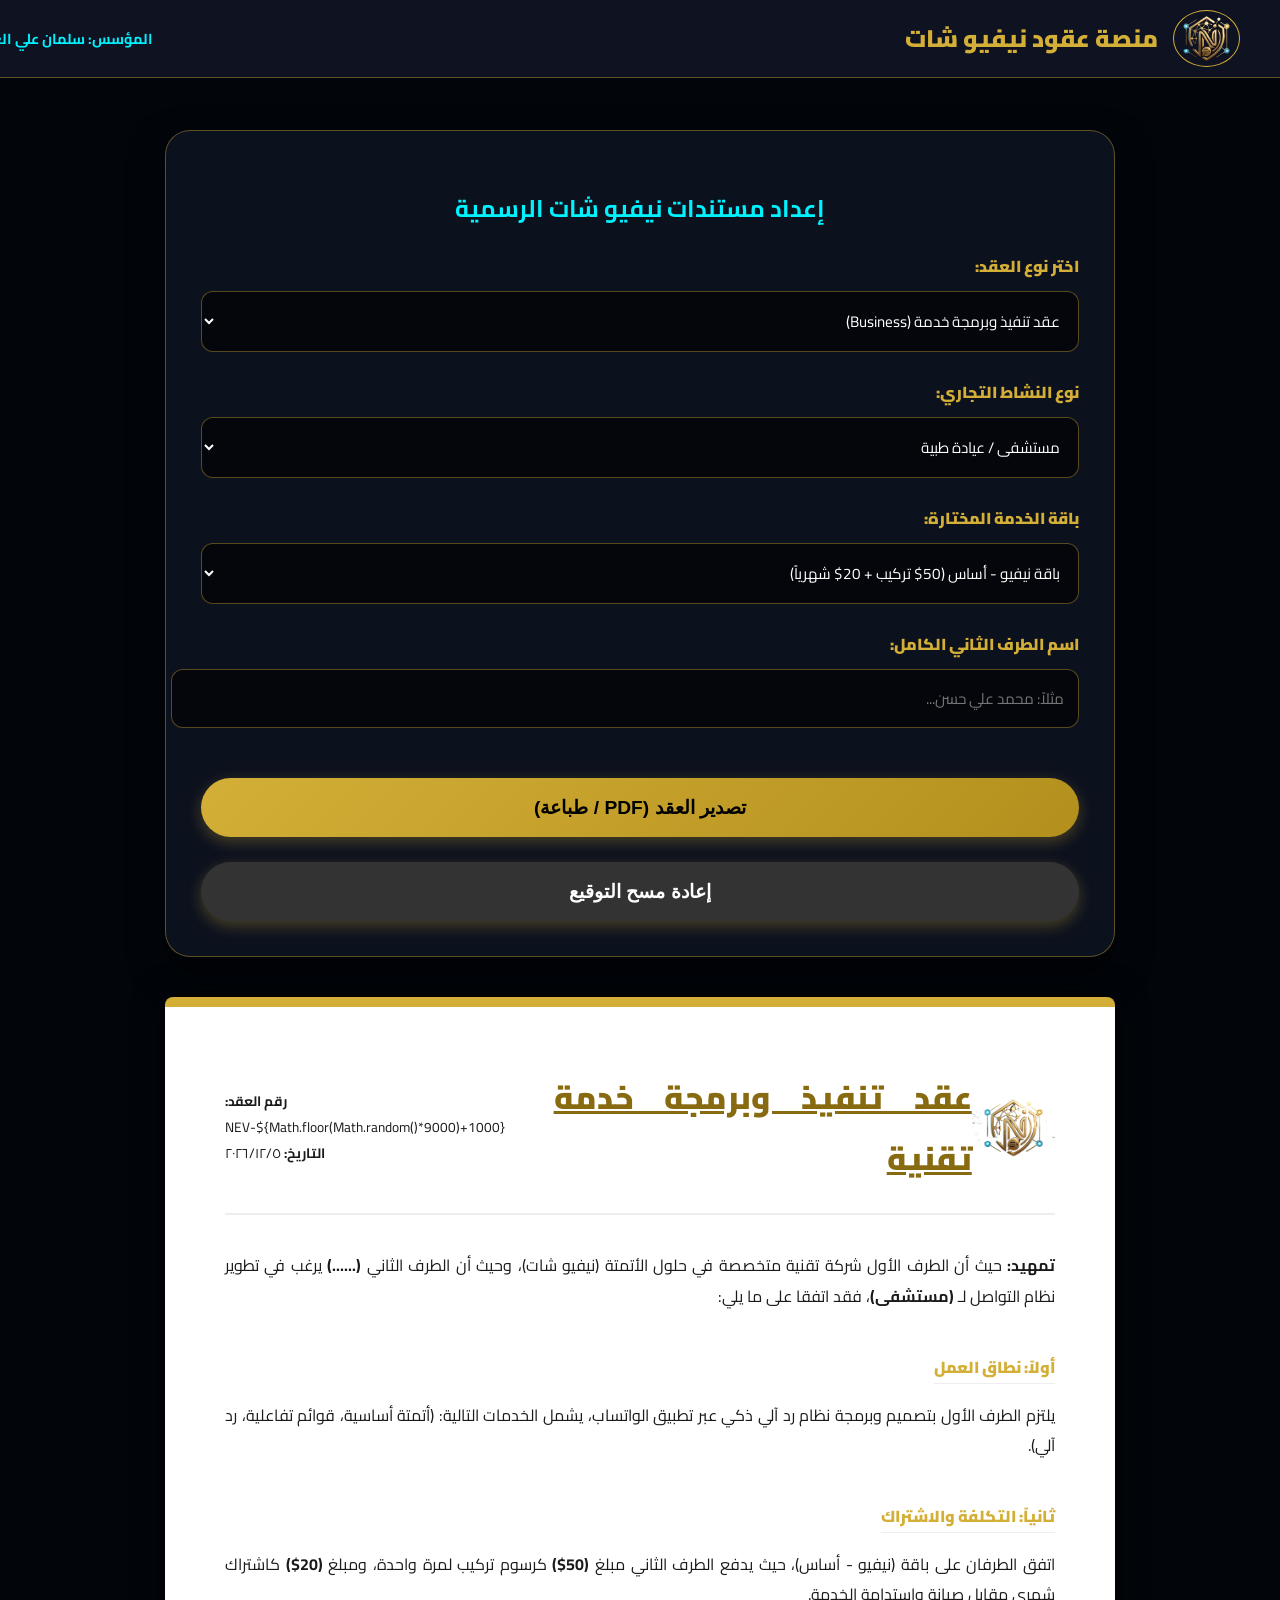
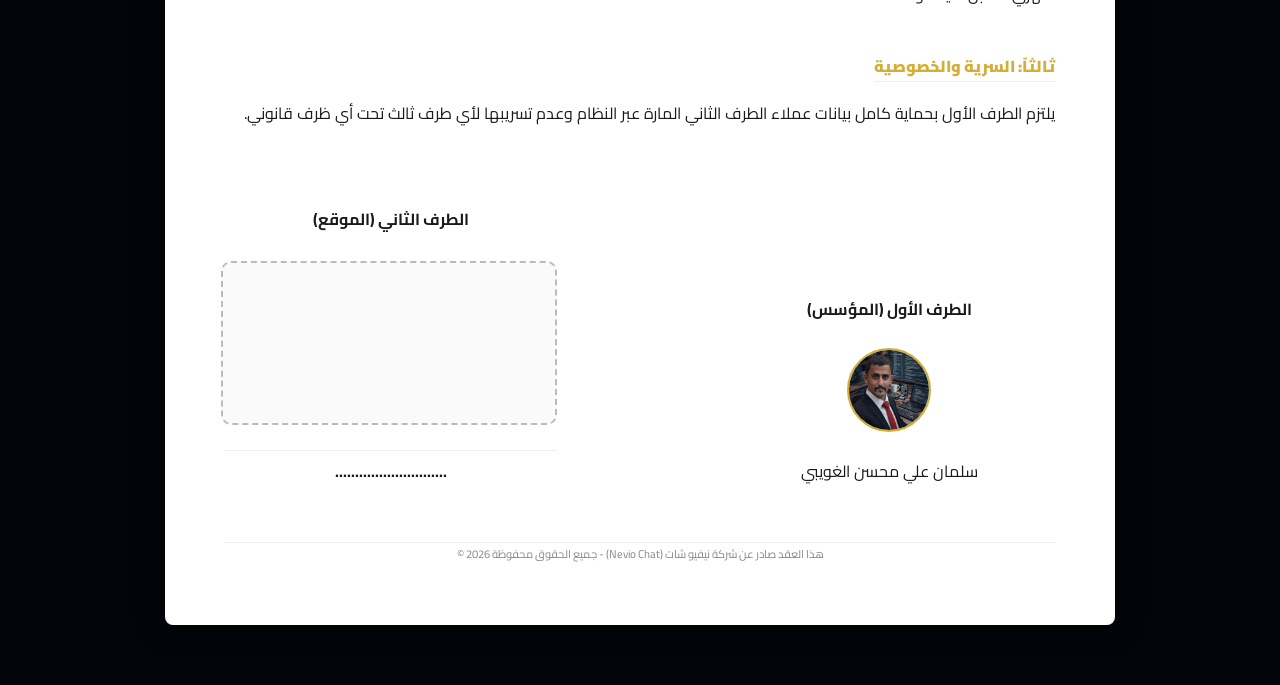
==== index.html @ c8105f67 "Update index.html" ====
<!DOCTYPE html>
<html lang="ar" dir="rtl">
<head>
    <meta charset="UTF-8">
    <meta name="viewport" content="width=device-width, initial-scale=1.0">
    <title>منصة عقود نيفيو شات الاحترافية | Nevio Chat Contracts</title>
    <link href="https://fonts.googleapis.com/css2?family=Cairo:wght@300;400;700;900&display=swap" rel="stylesheet">
    <style>
        :root { 
            --gold: #D4AF37; --gold-bright: #FFD700; --cyan: #00F2FF; 
            --bg-dark: #02050a; --glass: rgba(15, 20, 35, 0.85); --border: rgba(212, 175, 55, 0.4);
        }

        body { 
            background-color: var(--bg-dark);
            background-image: linear-gradient(rgba(2, 5, 10, 0.92), rgba(2, 5, 10, 0.92)), 
                              url('https://images.unsplash.com/photo-1451187580459-43490279c0fa?q=80&w=2072&auto=format&fit=crop');
            background-attachment: fixed; background-size: cover; color: #fff; font-family: 'Cairo', sans-serif; margin: 0; 
        }

        nav { background: rgba(15, 20, 35, 0.95); padding: 10px 40px; position: fixed; width: 100%; top: 0; z-index: 2000; backdrop-filter: blur(25px); border-bottom: 1px solid var(--border); display: flex; justify-content: space-between; align-items: center; }
        .logo-container { display: flex; align-items: center; gap: 15px; }
        .nav-logo-text { color: var(--gold); font-weight: 900; font-size: 1.5rem; margin: 0; }
        .nav-logo-img { height: 55px; border-radius: 50%; border: 1px solid var(--gold); }

        .contract-wrapper { padding: 130px 20px 60px; max-width: 950px; margin: auto; }
        .control-panel { background: var(--glass); padding: 35px; border-radius: 25px; border: 1px solid var(--border); margin-bottom: 40px; box-shadow: 0 15px 35px rgba(0,0,0,0.5); }
        
        .input-group { margin-bottom: 25px; }
        label { display: block; margin-bottom: 10px; color: var(--gold); font-weight: 900; font-size: 1rem; }
        input, select { 
            width: 100%; padding: 14px; border-radius: 12px; border: 1px solid var(--border); 
            background: rgba(0,0,0,0.6); color: #fff; font-family: 'Cairo'; font-size: 0.95rem;
        }

        #printableContract { 
            background: #fff; color: #1a1a1a; padding: 60px; border-radius: 8px; 
            box-shadow: 0 0 30px rgba(0,0,0,0.7); position: relative; line-height: 1.9;
            text-align: justify; border-top: 10px solid var(--gold);
        }
        .paper-header { border-bottom: 2px solid #eee; padding-bottom: 25px; margin-bottom: 35px; display: flex; justify-content: space-between; align-items: center; }
        .contract-title { color: #886a11; font-weight: 900; font-size: 2rem; margin: 0; text-decoration: underline; }
        
        .signature-pad { border: 2px dashed #bbb; background: #fafafa; width: 100%; height: 160px; cursor: crosshair; margin-top: 10px; border-radius: 10px; }
        
        .btn-action { 
            background: linear-gradient(135deg, var(--gold), #b38f1d); 
            color: #000; padding: 18px 30px; border-radius: 50px; border: none; 
            font-weight: 900; cursor: pointer; width: 100%; margin-top: 25px; font-size: 1.2rem;
            box-shadow: 0 5px 15px rgba(212, 175, 55, 0.3);
        }
        .btn-action:hover { transform: translateY(-3px); box-shadow: 0 8px 20px rgba(212, 175, 55, 0.5); }

        .contract-section-title { color: #d4af37; font-weight: 900; margin-top: 25px; border-bottom: 1px solid #eee; display: inline-block; }

        @media print {
            body { background: none; }
            .no-print, nav { display: none !important; }
            .contract-wrapper { padding: 0; }
            #printableContract { box-shadow: none; border: none; padding: 20px; }
        }
    </style>
</head>
<body>

    <nav>
        <div class="logo-container">
            <img src="logo.png" alt="Nevio" class="nav-logo-img">
            <span class="nav-logo-text">منصة عقود نيفيو شات</span>
        </div>
        <div style="color: var(--cyan); font-weight: bold; font-size: 0.9rem;">المؤسس: سلمان علي الغويبي</div>
    </nav>

    <div class="contract-wrapper">
        <div class="control-panel no-print">
            <h2 style="color: var(--cyan); text-align: center;">إعداد مستندات نيفيو شات الرسمية</h2>
            
            <div class="input-group">
                <label>اختر نوع العقد:</label>
                <select id="contractType" onchange="updateContract()">
                    <option value="service">عقد تنفيذ وبرمجة خدمة (Business)</option>
                    <option value="partner">عقد شراكة تشغيلية واستثمارية (Partnership)</option>
                    <option value="job">عقد انضمام للفريق التقني (Job)</option>
                </select>
            </div>

            <!-- حقول ديناميكية تظهر حسب نوع العقد -->
            <div id="dynamicFields"></div>

            <div class="input-group">
                <label>اسم الطرف الثاني الكامل:</label>
                <input type="text" id="partyTwoName" placeholder="مثلاً: محمد علي حسن..." oninput="updateContract()">
            </div>
            
            <button class="btn-action" onclick="window.print()">تصدير العقد (PDF / طباعة)</button>
            <button class="btn-action" style="background: #333; color: #fff;" onclick="clearSignature()">إعادة مسح التوقيع</button>
        </div>

        <div id="printableContract">
            <div class="paper-header">
                <img src="logo.png" style="height: 70px;">
                <h1 class="contract-title" id="displayTitle">عنوان العقد</h1>
                <div style="text-align: left; font-size: 0.85rem;">
                    <b>رقم العقد:</b> NEV-${Math.floor(Math.random()*9000)+1000}<br>
                    <b>التاريخ:</b> <span id="currentDate"></span>
                </div>
            </div>

            <div id="contractBody">
                <!-- المحتوى الاحترافي يتم توليده هنا -->
            </div>

            <div style="margin-top: 60px; display: flex; justify-content: space-between; align-items: flex-end;">
                <div style="text-align: center; width: 40%;">
                    <p><b>الطرف الأول (المؤسس)</b></p>
                    <div style="height: 100px; display: flex; align-items: center; justify-content: center;">
                         <img src="7nr48j.jpg" style="height: 80px; border-radius: 50%; border: 2px solid #d4af37;">
                    </div>
                    <p>سلمان علي محسن الغويبي</p>
                </div>
                
                <div style="text-align: center; width: 40%;">
                    <p><b>الطرف الثاني (الموقع)</b></p>
                    <canvas id="sig-canvas" class="signature-pad"></canvas>
                    <p id="displaySignName" style="font-weight: bold; border-top: 1px solid #eee; padding-top: 5px;">............................</p>
                </div>
            </div>
            
            <div style="margin-top: 40px; font-size: 0.7rem; text-align: center; color: #888; border-top: 1px solid #eee;">
                هذا العقد صادر عن شركة نيفيو شات (Nevio Chat) - جميع الحقوق محفوظة 2026 ©
            </div>
        </div>
    </div>

    <script>
        document.getElementById('currentDate').innerText = new Date().toLocaleDateString('ar-YE');

        function updateFields() {
            const type = document.getElementById('contractType').value;
            const container = document.getElementById('dynamicFields');
            container.innerHTML = '';

            if (type === 'service') {
                container.innerHTML = `
                    <div class="input-group">
                        <label>نوع النشاط التجاري:</label>
                        <select id="businessType" onchange="updateContract()">
                            <option value="مستشفى">مستشفى / عيادة طبية</option>
                            <option value="معهد">معهد تعليمي / مدرسة</option>
                            <option value="مطعم">مطعم / كافيه</option>
                            <option value="وكالة">وكالة سفريات / سياحة</option>
                            <option value="متجر">متجر إلكتروني / محل تجاري</option>
                            <option value="بنك">مؤسسة مصرفية / صرافة</option>
                        </select>
                    </div>
                    <div class="input-group">
                        <label>باقة الخدمة المختارة:</label>
                        <select id="packageType" onchange="updateContract()">
                            <option value="basic">باقة نيفيو - أساس (50$ تركيب + 20$ شهرياً)</option>
                            <option value="plus">باقة نيفيو - بلس (100$ تركيب + 45$ شهرياً)</option>
                            <option value="pro">باقة نيفيو - برو (حسب الاتفاق)</option>
                        </select>
                    </div>
                `;
            }
        }

        const scenarios = {
            service: (name, biz, pkg) => {
                const pkgInfo = {
                    basic: { setup: "50$", monthly: "20$", features: "أتمتة أساسية، قوائم تفاعلية، رد آلي" },
                    plus: { setup: "100$", monthly: "45$", features: "أتمتة متقدمة، ربط API، دعم فني VIP، إحصائيات" },
                    pro: { setup: "حسب التخصيص", monthly: "حسب التخصيص", features: "نظام شامل مخصص بالكامل" }
                };
                const p = pkgInfo[pkg || 'basic'];
                return `
                    <p><b>تمهيد:</b> حيث أن الطرف الأول شركة تقنية متخصصة في حلول الأتمتة (نيفيو شات)، وحيث أن الطرف الثاني <b>(${name || '......'})</b> يرغب في تطوير نظام التواصل لـ <b>(${biz || 'نشاطه'})</b>، فقد اتفقا على ما يلي:</p>
                    <b class="contract-section-title">أولاً: نطاق العمل</b>
                    <p>يلتزم الطرف الأول بتصميم وبرمجة نظام رد آلي ذكي عبر تطبيق الواتساب، يشمل الخدمات التالية: (${p.features}).</p>
                    <b class="contract-section-title">ثانياً: التكلفة والاشتراك</b>
                    <p>اتفق الطرفان على باقة (نيفيو - ${pkg === 'plus' ? 'بلس' : (pkg === 'basic' ? 'أساس' : 'برو')})، حيث يدفع الطرف الثاني مبلغ <b>(${p.setup})</b> كرسوم تركيب لمرة واحدة، ومبلغ <b>(${p.monthly})</b> كاشتراك شهري مقابل صيانة واستدامة الخدمة.</p>
                    <b class="contract-section-title">ثالثاً: السرية والخصوصية</b>
                    <p>يلتزم الطرف الأول بحماية كامل بيانات عملاء الطرف الثاني المارة عبر النظام وعدم تسريبها لأي طرف ثالث تحت أي ظرف قانوني.</p>
                `;
            },
            partner: (name) => `
                <p><b>تمهيد:</b> انطلاقاً من رغبة الطرفين في توسيع نطاق أعمال "نيفيو شات" في السوق، فقد تم الاتفاق بين سلمان الغويبي (طرف أول) والأستاذ/ة <b>(${name || '......'})</b> (طرف ثاني شريك).</p>
                <b class="contract-section-title">أولاً: الغرض من الشراكة</b>
                <p>تمثيل نيفيو شات في تسويق وتنفيذ الأنظمة التقنية للعملاء مقابل نسب ربحية متفق عليها.</p>
                <b class="contract-section-title">ثانياً: الحوافز المالية</b>
                <p>يستحق الطرف الثاني عمولة تنفيذ فورية قدرها 15% من قيمة عقد أي عميل جديد، بالإضافة إلى 5% عمولة استدامة من رسوم الاشتراكات الشهرية طوال فترة بقاء العميل.</p>
                <b class="contract-section-title">ثالثاً: حماية العلامة التجارية والشرط الجزائي</b>
                <p>يلتزم الطرف الثاني بعدم استخدام الأكواد أو السيناريوهات الخاصة بـ نيفيو شات لصالح أي منافس. وفي حال ثبوت تسريب أي سر مهني، يلتزم الطرف الثاني بدفع مبلغ قدره <b>(10,000 دولار أمريكي)</b> كتعويض نافذ وفوري للطرف الأول.</p>
            `,
            job: (name) => `
                <p>إنه في تاريخه، تم إبرام هذا العقد بين إدارة نيفيو شات والأستاذ/ة <b>(${name || '......'})</b> للعمل كعضو في الفريق التقني.</p>
                <b class="contract-section-title">أولاً: المهام الوظيفية</b>
                <p>يتولى الطرف الثاني مهام بناء وتطوير سيناريوهات الأتمتة، الدعم الفني للعملاء، ومتابعة كفاءة عمل البوتات التقنية.</p>
                <b class="contract-section-title">ثانياً: حقوق الملكية</b>
                <p>تعتبر كافة السيناريوهات، الأكواد، وقواعد البيانات التي يتم العمل عليها أثناء فترة التعاقد ملكية حصرية وأصيلة لشركة نيفيو شات (Nevio Chat).</p>
                <b class="contract-section-title">ثالثاً: الالتزام بالسلوك المهني</b>
                <p>يلتزم الطرف الثاني بتقديم أعلى معايير الجودة التقنية والالتزام بالمواعيد المحددة لتسليم المشاريع للعملاء.</p>
            `
        };

        function updateContract() {
            const type = document.getElementById('contractType').value;
            const name = document.getElementById('partyTwoName').value;
            const biz = document.getElementById('businessType')?.value;
            const pkg = document.getElementById('packageType')?.value;

            const titles = { service: "عقد تنفيذ وبرمجة خدمة تقنية", partner: "عقد شراكة تشغيلية واستثمارية", job: "عقد انضمام للفريق التقني" };
            
            document.getElementById('displayTitle').innerText = titles[type];
            document.getElementById('displaySignName').innerText = name || "............................";
            document.getElementById('contractBody').innerHTML = scenarios[type](name, biz, pkg);
        }

        // إعداد التوقيع
        const canvas = document.getElementById("sig-canvas");
        const ctx = canvas.getContext("2d");
        let drawing = false;
        canvas.addEventListener("mousedown", () => drawing = true);
        canvas.addEventListener("mouseup", () => { drawing = false; ctx.beginPath(); });
        canvas.addEventListener("mousemove", (e) => {
            if (!drawing) return;
            ctx.lineWidth = 2.5; ctx.lineCap = "round"; ctx.strokeStyle = "#1a1a1a";
            const rect = canvas.getBoundingClientRect();
            ctx.lineTo(e.clientX - rect.left, e.clientY - rect.top);
            ctx.stroke();
        });
        function clearSignature() { ctx.clearRect(0, 0, canvas.width, canvas.height); }

        // تشغيل أولي
        updateFields();
        updateContract();
        
        // ربط التغيير في القائمة المنسدلة بتحديث الحقول
        document.getElementById('contractType').addEventListener('change', updateFields);
    </script>
</body>
</html>
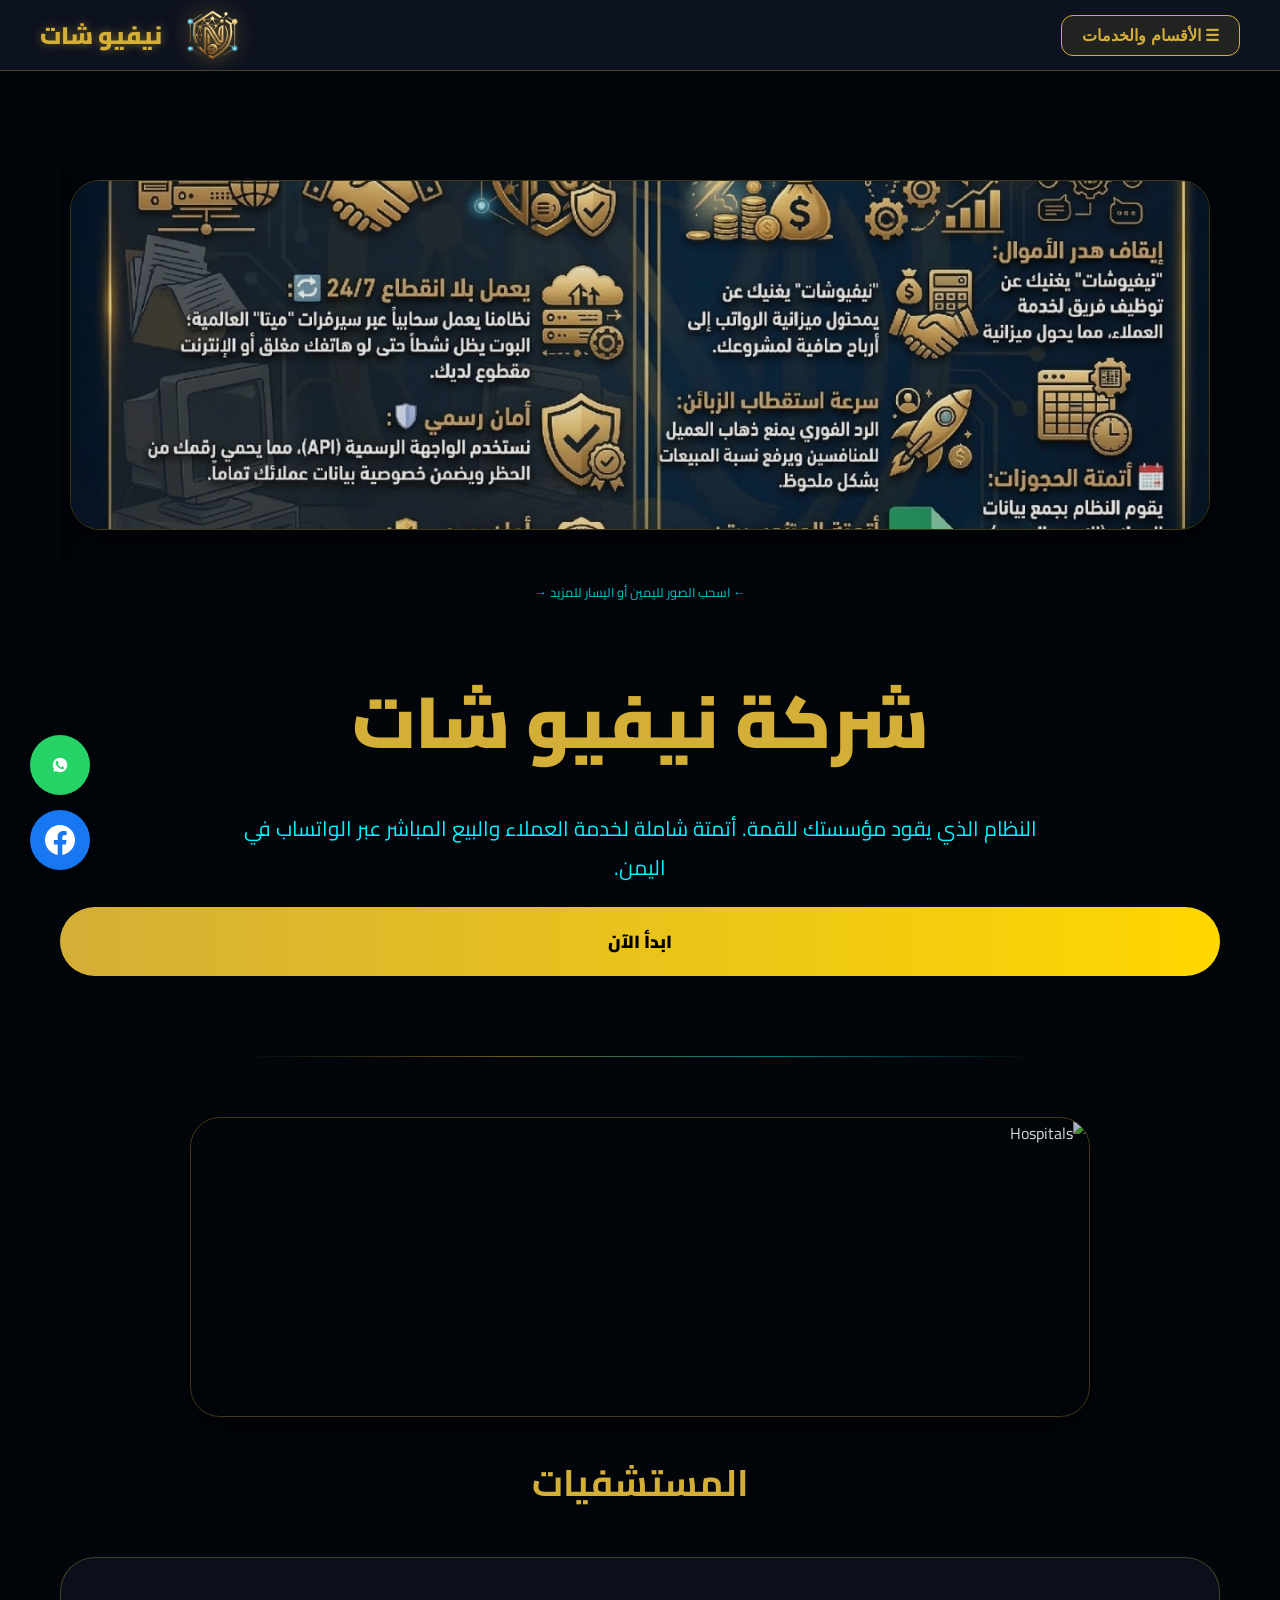
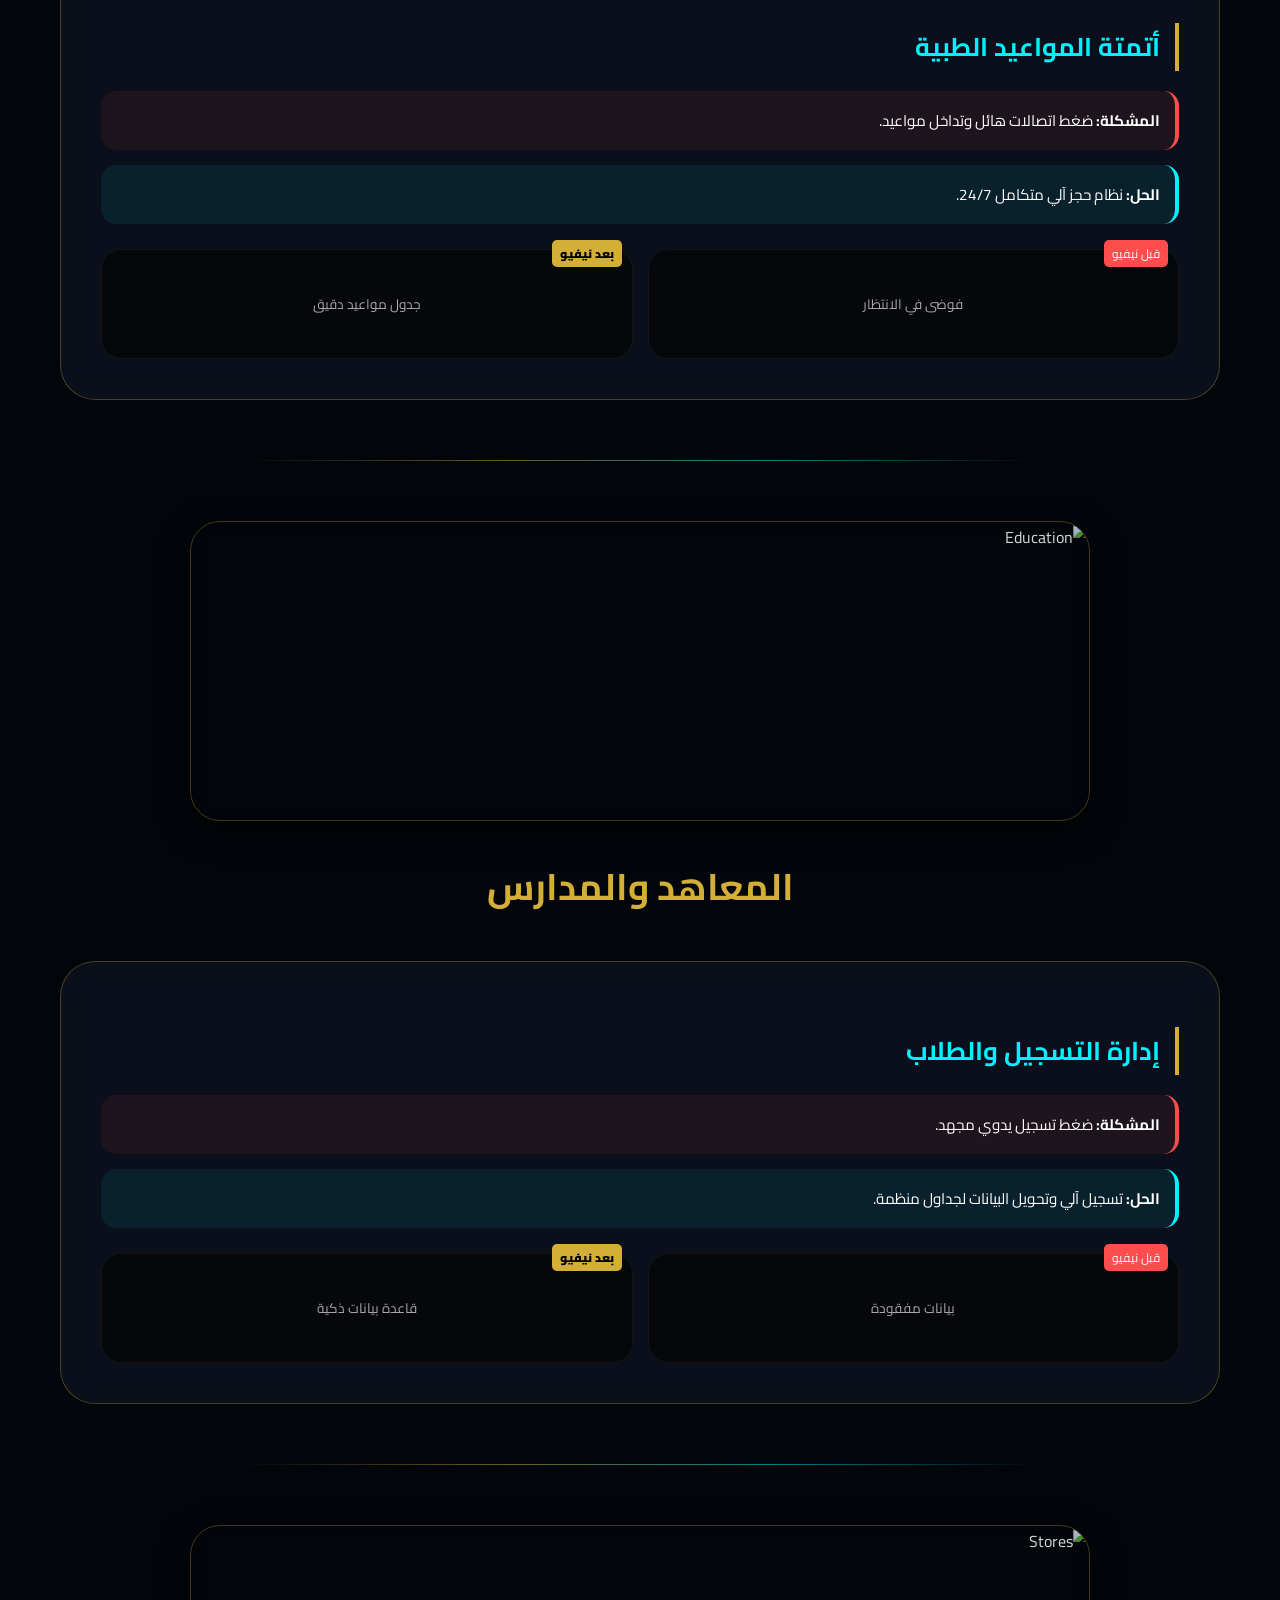
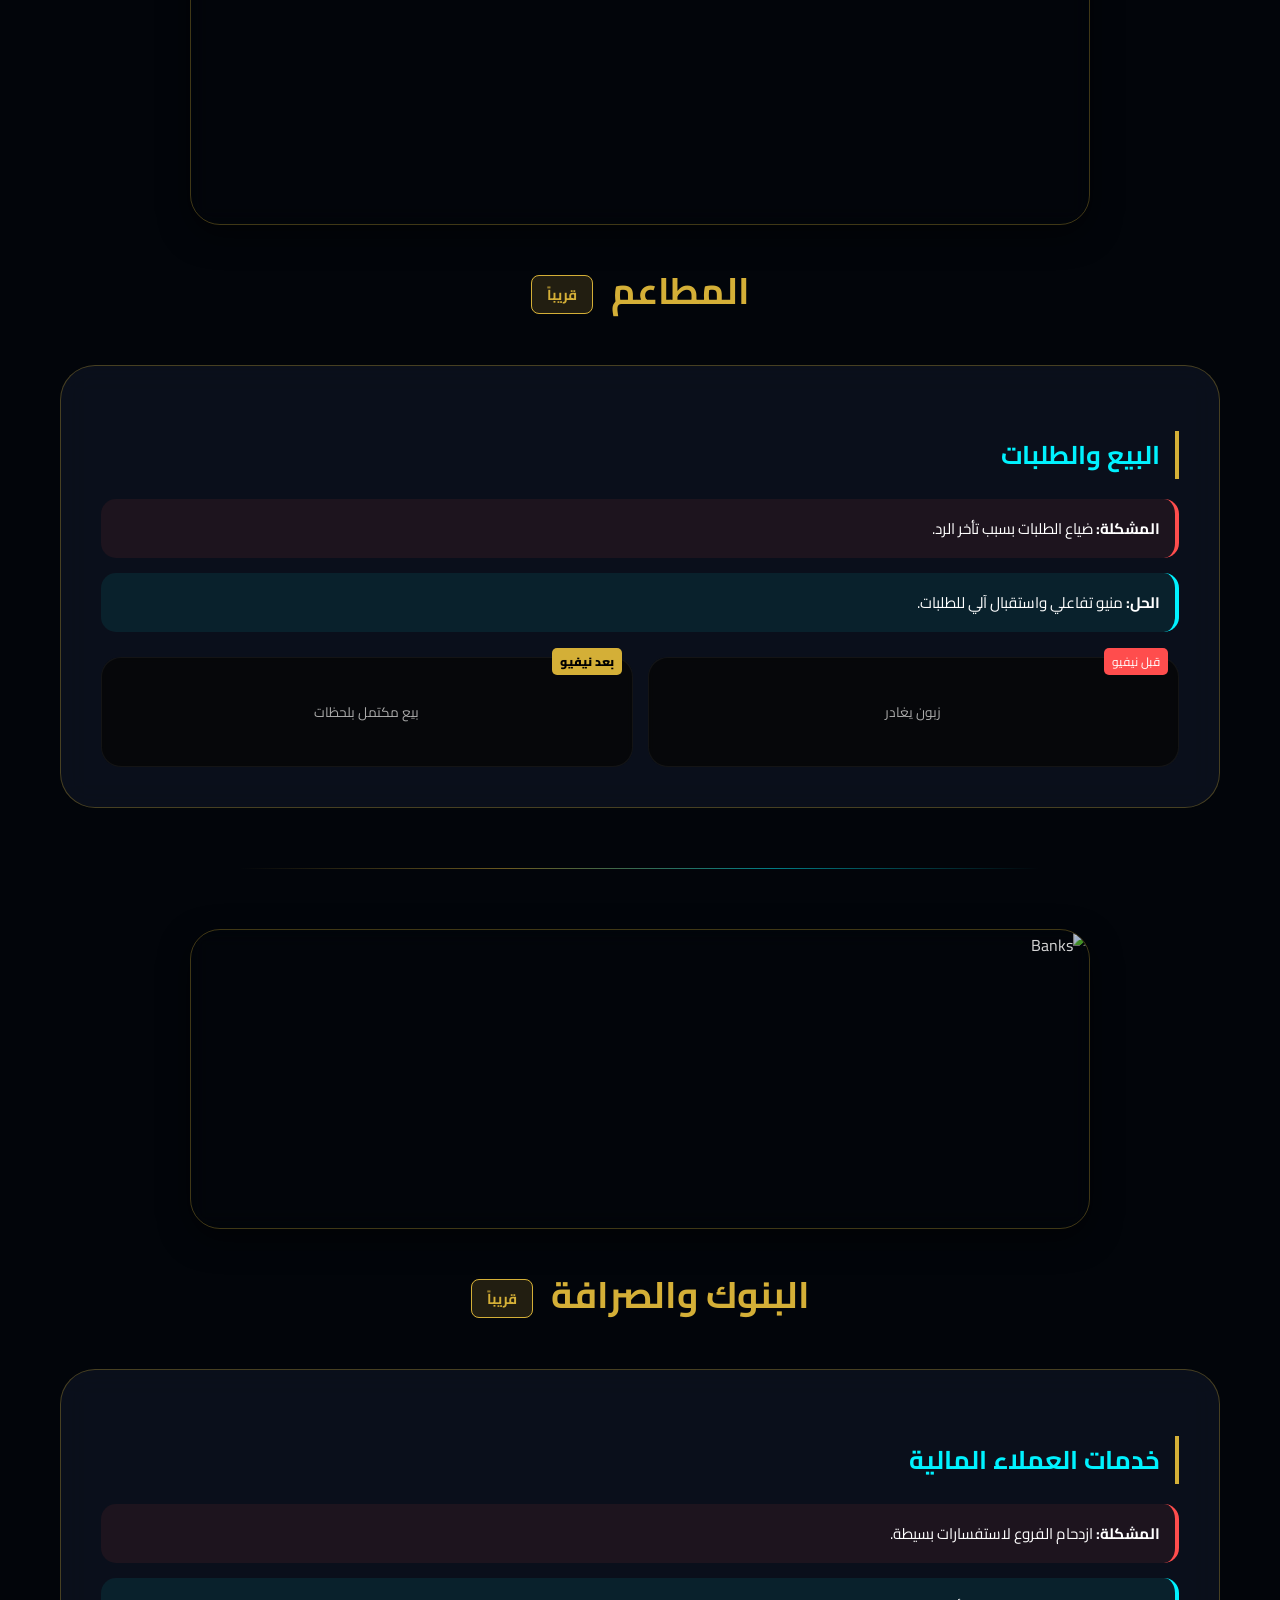
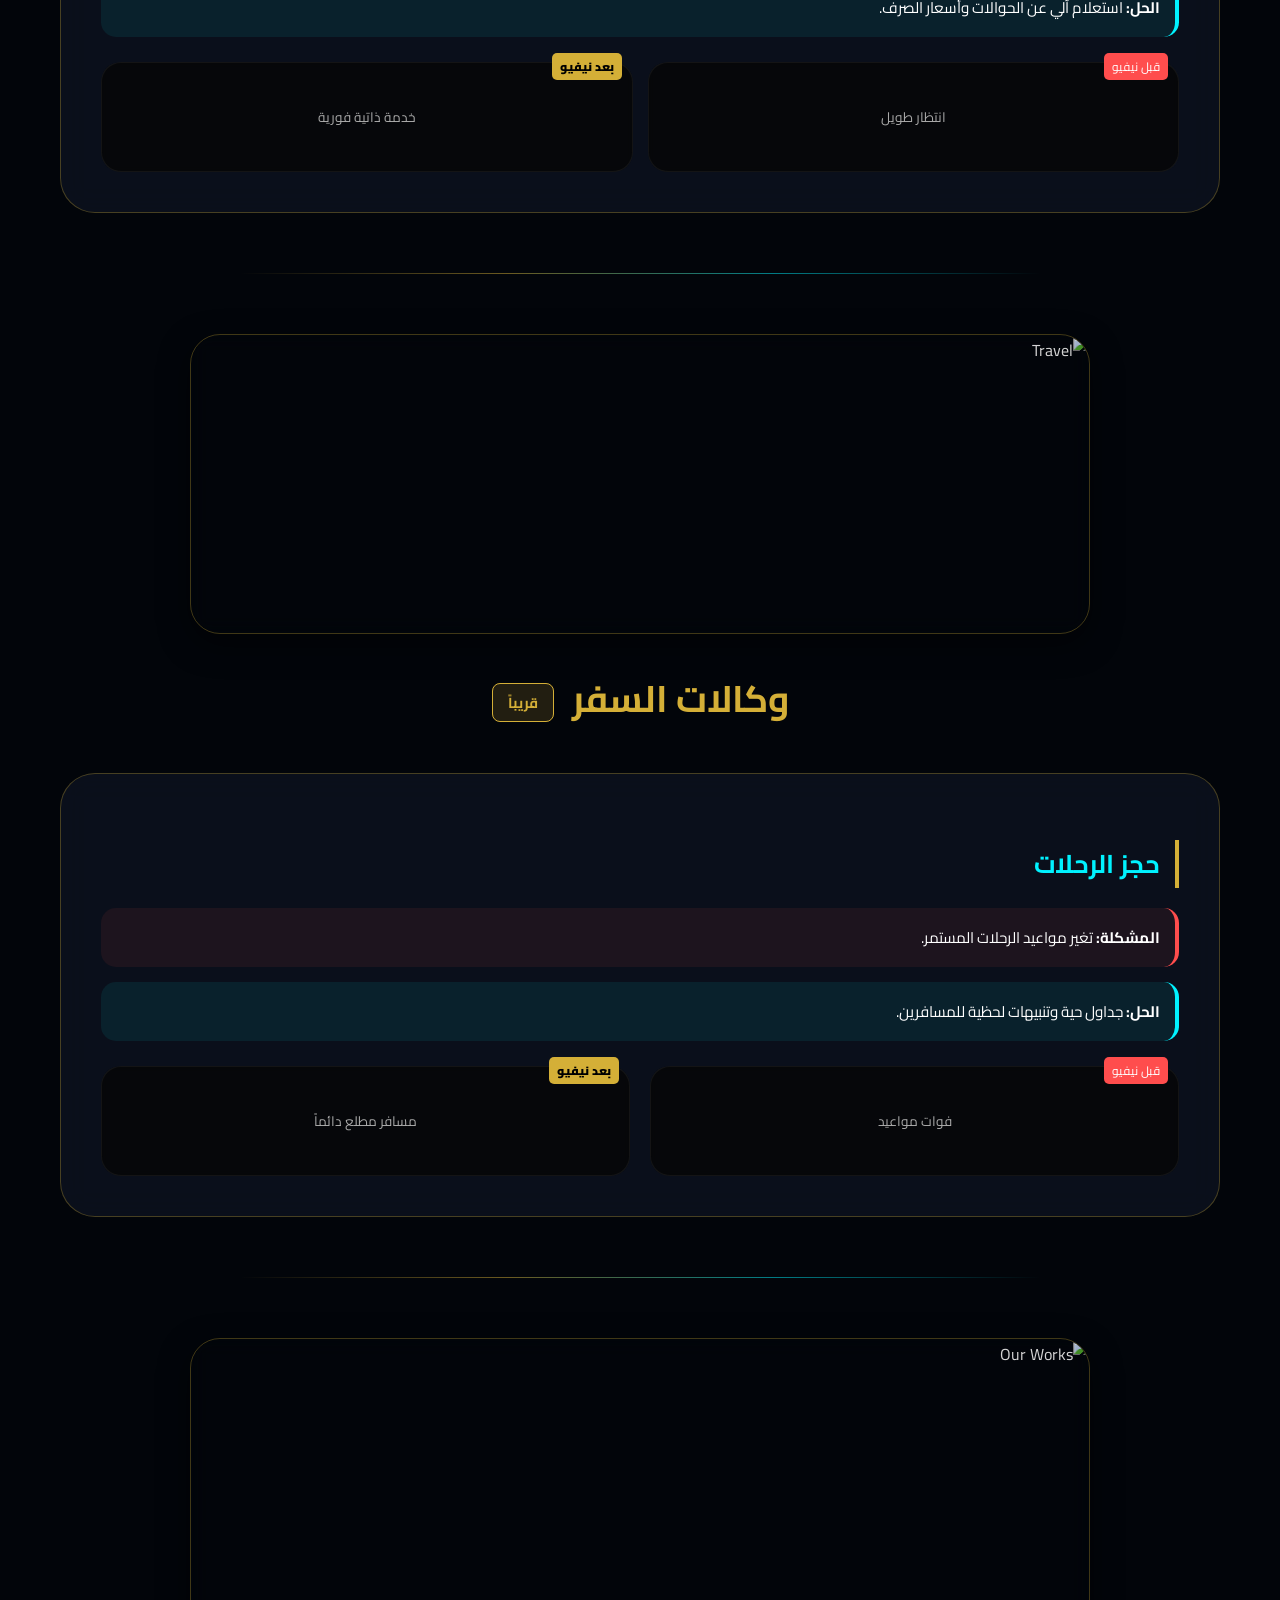
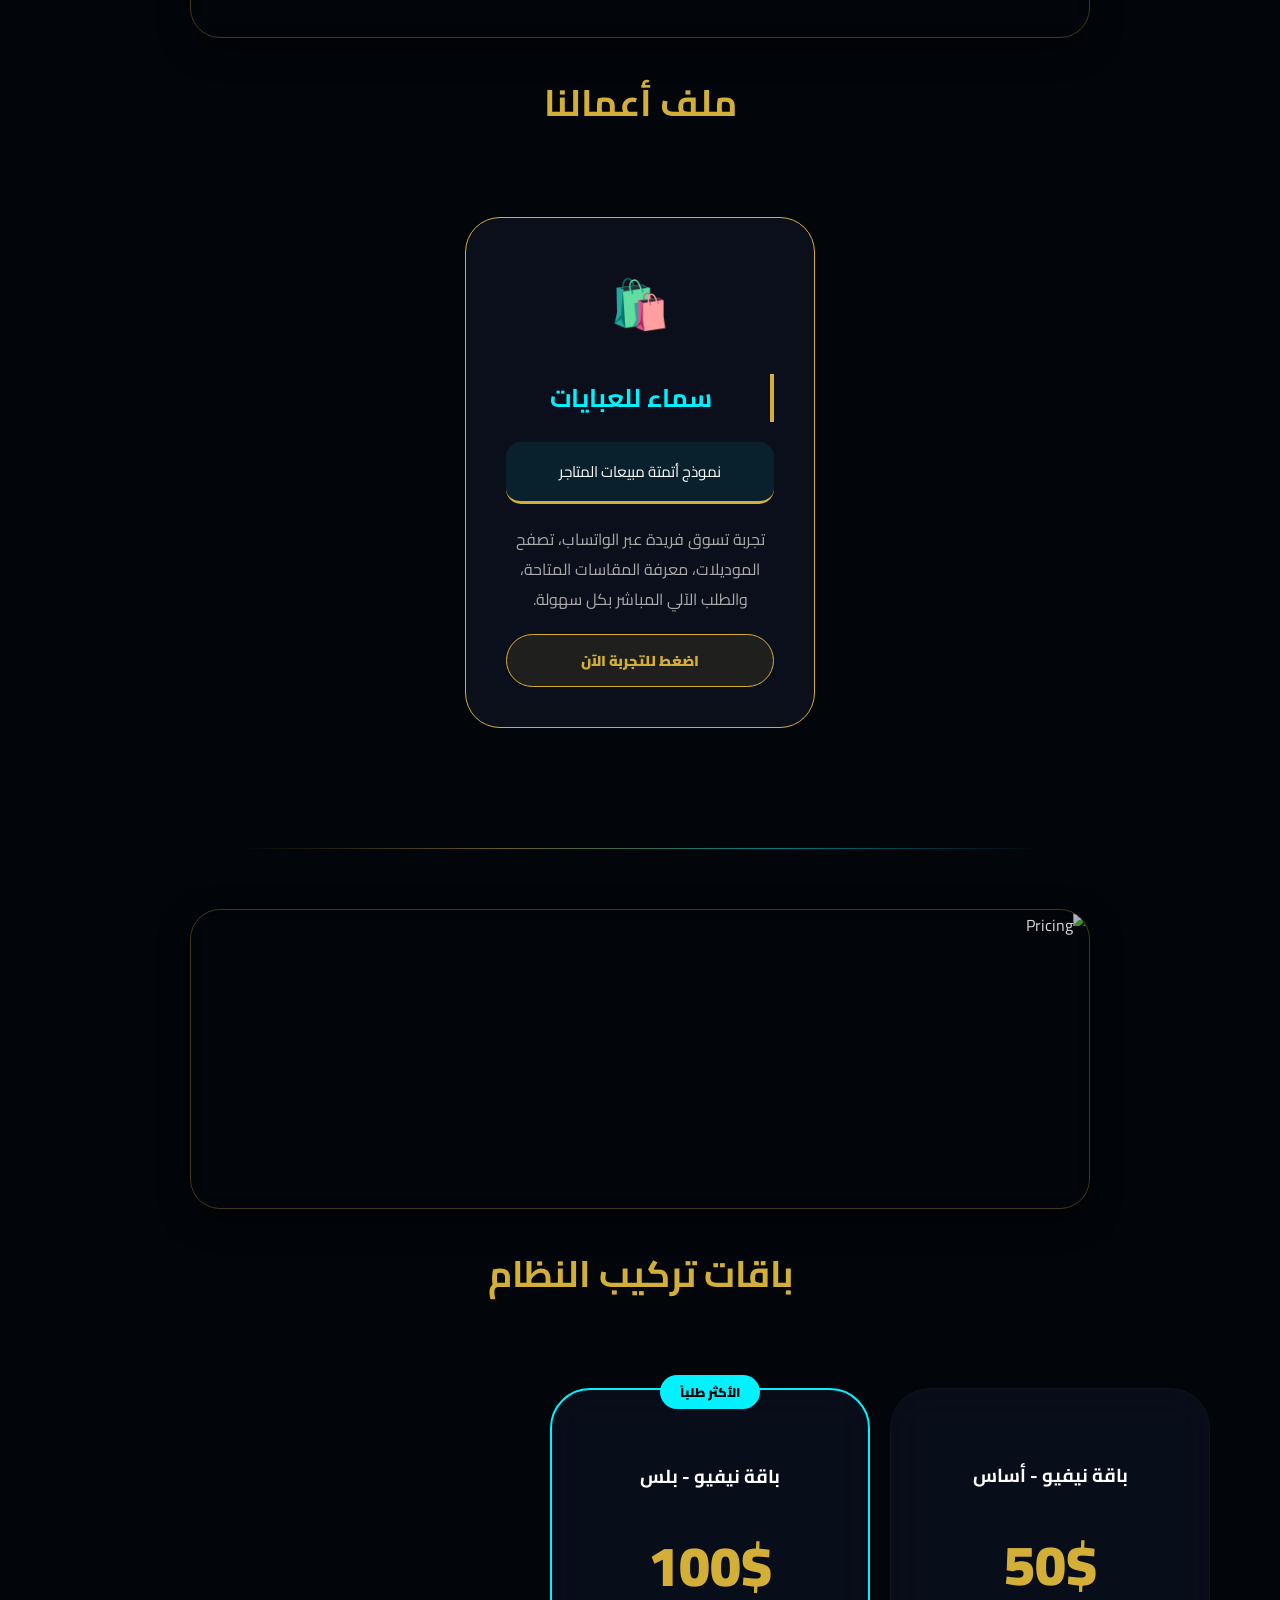
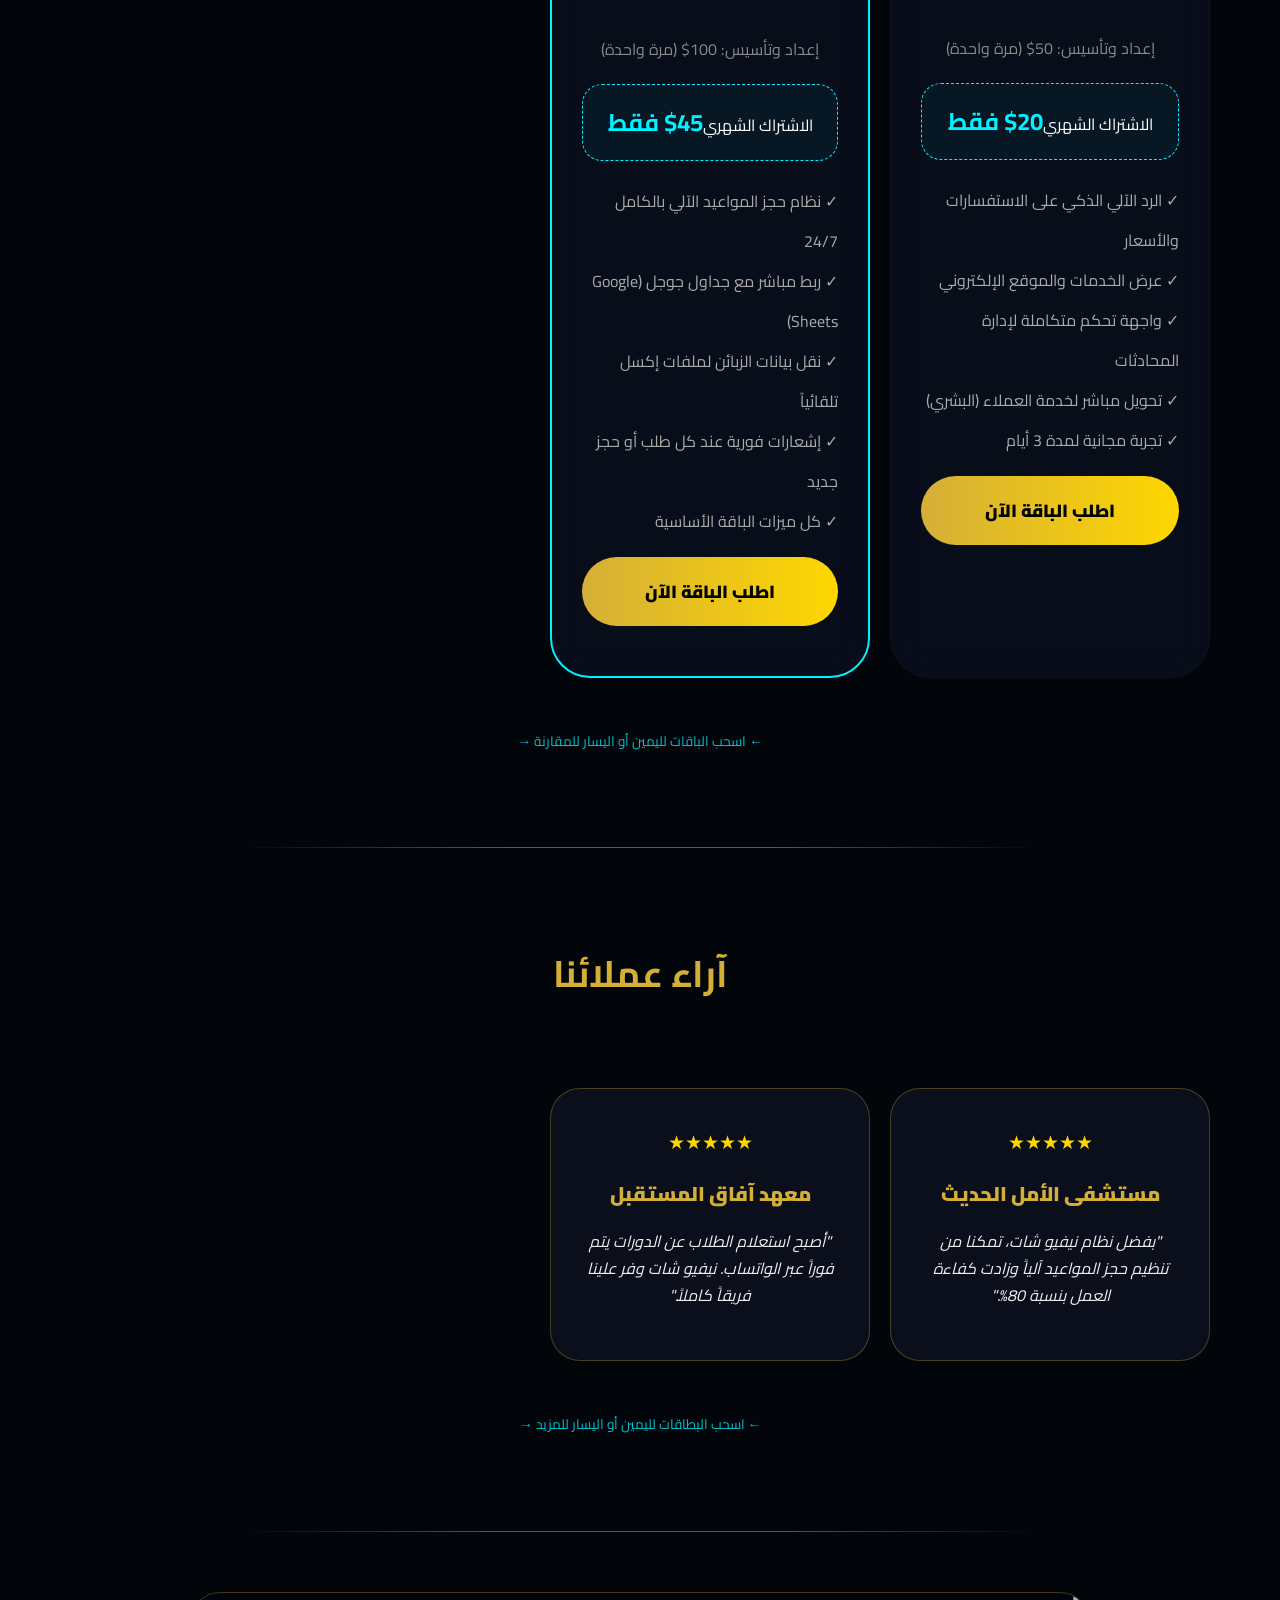
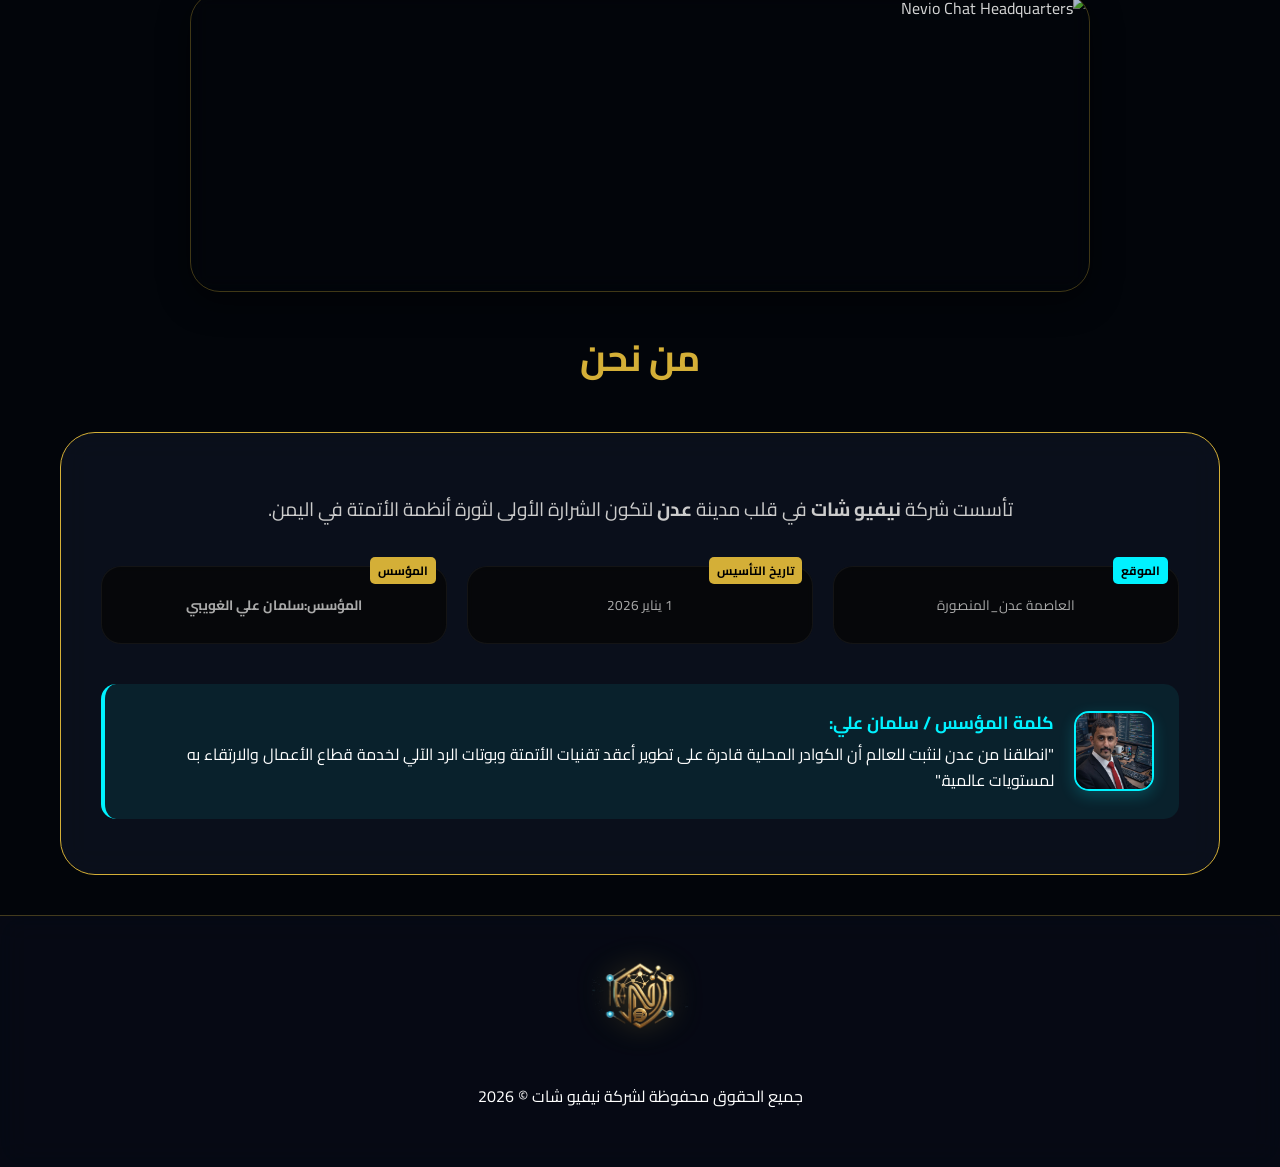
==== commit 924902ce: "Update index.html" ====
--- a/index.html
+++ b/index.html
@@ -3,240 +3,479 @@
 <head>
     <meta charset="UTF-8">
     <meta name="viewport" content="width=device-width, initial-scale=1.0">
-    <title>منصة عقود نيفيو شات الاحترافية | Nevio Chat Contracts</title>
+    <title>شركة نيفيو شات | Nevio Chat - رائد الأتمتة روبوتات الرد الآلي الذكية على واتساب بازرار وقوائم تفاعلية</title>
+    
+    <link rel="icon" type="image/png" href="favicon.png">
+    
     <link href="https://fonts.googleapis.com/css2?family=Cairo:wght@300;400;700;900&display=swap" rel="stylesheet">
     <style>
         :root { 
             --gold: #D4AF37; --gold-bright: #FFD700; --cyan: #00F2FF; 
-            --bg-dark: #02050a; --glass: rgba(15, 20, 35, 0.85); --border: rgba(212, 175, 55, 0.4);
-        }
-
+            --bg-dark: #02050a; --glass: rgba(15, 20, 35, 0.7); --border: rgba(212, 175, 55, 0.3);
+        }
+
+        * { box-sizing: border-box; transition: all 0.4s cubic-bezier(0.4, 0, 0.2, 1); }
+        
         body { 
             background-color: var(--bg-dark);
-            background-image: linear-gradient(rgba(2, 5, 10, 0.92), rgba(2, 5, 10, 0.92)), 
+            background-image: linear-gradient(rgba(2, 5, 10, 0.85), rgba(2, 5, 10, 0.85)), 
                               url('https://images.unsplash.com/photo-1451187580459-43490279c0fa?q=80&w=2072&auto=format&fit=crop');
-            background-attachment: fixed; background-size: cover; color: #fff; font-family: 'Cairo', sans-serif; margin: 0; 
-        }
-
-        nav { background: rgba(15, 20, 35, 0.95); padding: 10px 40px; position: fixed; width: 100%; top: 0; z-index: 2000; backdrop-filter: blur(25px); border-bottom: 1px solid var(--border); display: flex; justify-content: space-between; align-items: center; }
-        .logo-container { display: flex; align-items: center; gap: 15px; }
-        .nav-logo-text { color: var(--gold); font-weight: 900; font-size: 1.5rem; margin: 0; }
-        .nav-logo-img { height: 55px; border-radius: 50%; border: 1px solid var(--gold); }
-
-        .contract-wrapper { padding: 130px 20px 60px; max-width: 950px; margin: auto; }
-        .control-panel { background: var(--glass); padding: 35px; border-radius: 25px; border: 1px solid var(--border); margin-bottom: 40px; box-shadow: 0 15px 35px rgba(0,0,0,0.5); }
-        
-        .input-group { margin-bottom: 25px; }
-        label { display: block; margin-bottom: 10px; color: var(--gold); font-weight: 900; font-size: 1rem; }
-        input, select { 
-            width: 100%; padding: 14px; border-radius: 12px; border: 1px solid var(--border); 
-            background: rgba(0,0,0,0.6); color: #fff; font-family: 'Cairo'; font-size: 0.95rem;
-        }
-
-        #printableContract { 
-            background: #fff; color: #1a1a1a; padding: 60px; border-radius: 8px; 
-            box-shadow: 0 0 30px rgba(0,0,0,0.7); position: relative; line-height: 1.9;
-            text-align: justify; border-top: 10px solid var(--gold);
-        }
-        .paper-header { border-bottom: 2px solid #eee; padding-bottom: 25px; margin-bottom: 35px; display: flex; justify-content: space-between; align-items: center; }
-        .contract-title { color: #886a11; font-weight: 900; font-size: 2rem; margin: 0; text-decoration: underline; }
-        
-        .signature-pad { border: 2px dashed #bbb; background: #fafafa; width: 100%; height: 160px; cursor: crosshair; margin-top: 10px; border-radius: 10px; }
-        
-        .btn-action { 
-            background: linear-gradient(135deg, var(--gold), #b38f1d); 
-            color: #000; padding: 18px 30px; border-radius: 50px; border: none; 
-            font-weight: 900; cursor: pointer; width: 100%; margin-top: 25px; font-size: 1.2rem;
-            box-shadow: 0 5px 15px rgba(212, 175, 55, 0.3);
-        }
-        .btn-action:hover { transform: translateY(-3px); box-shadow: 0 8px 20px rgba(212, 175, 55, 0.5); }
-
-        .contract-section-title { color: #d4af37; font-weight: 900; margin-top: 25px; border-bottom: 1px solid #eee; display: inline-block; }
-
-        @media print {
-            body { background: none; }
-            .no-print, nav { display: none !important; }
-            .contract-wrapper { padding: 0; }
-            #printableContract { box-shadow: none; border: none; padding: 20px; }
+            background-attachment: fixed;
+            background-size: cover;
+            background-position: center;
+            color: #fff; 
+            font-family: 'Cairo', sans-serif; 
+            margin: 0; 
+            overflow-x: hidden; 
+            scroll-behavior: smooth; 
+        }
+
+        .section-banner, .main-hero-banner {
+            width: 100%; max-width: 900px; height: 300px; margin: 0 auto 30px;
+            border-radius: 30px; overflow: hidden; border: 1px solid var(--border);
+            box-shadow: 0 10px 30px rgba(0,0,0,0.5); backdrop-filter: blur(10px);
+            display: flex; justify-content: center; align-items: center;
+        }
+        .section-banner img, .main-hero-banner img { 
+            width: 100%; height: 100%; object-fit: cover; filter: brightness(0.8) contrast(1.1); 
+        }
+
+        nav { background: rgba(15, 20, 35, 0.9); padding: 5px 40px; position: fixed; width: 100%; top: 0; z-index: 2000; backdrop-filter: blur(25px); border-bottom: 1px solid var(--border); display: flex; justify-content: space-between; align-items: center; }
+        
+        .logo-container {
+            display: flex;
+            align-items: center;
+            gap: 15px;
+            animation: floatLogo 3s infinite ease-in-out;
+        }
+        .nav-logo-text {
+            color: var(--gold);
+            font-weight: 900;
+            font-size: 1.5rem;
+            text-shadow: 0 0 10px rgba(212, 175, 55, 0.5);
+            margin: 0;
+        }
+        .nav-logo-img { height: 60px; width: auto; filter: drop-shadow(0 0 10px rgba(212, 175, 55, 0.5)); }
+
+        .dropdown { position: relative; display: inline-block; }
+        .dropbtn { background: rgba(212, 175, 55, 0.1); color: var(--gold); padding: 10px 20px; font-size: 1rem; font-weight: 900; border: 1px solid var(--gold); border-radius: 12px; cursor: pointer; display: flex; align-items: center; gap: 10px; }
+        .dropdown-content { display: none; position: absolute; right: 0; top: 50px; background: rgba(15, 20, 35, 0.95); min-width: 250px; border-radius: 15px; border: 1px solid var(--border); box-shadow: 0 15px 35px rgba(0,0,0,0.8); overflow: hidden; backdrop-filter: blur(25px); }
+        .dropdown-content a { color: #ccc; padding: 12px 20px; text-decoration: none; display: block; font-size: 0.9rem; border-bottom: 1px solid rgba(255,255,255,0.05); }
+        .dropdown-content a:hover { background: rgba(0, 242, 255, 0.1); color: var(--cyan); }
+        .dropdown:hover .dropdown-content { display: block; }
+
+        .hero { padding: 140px 20px 60px; text-align: center; }
+        .hero h1 { font-size: clamp(2.5rem, 10vw, 4.5rem); color: var(--gold); margin: 10px 0; font-weight: 900; }
+        .hero p { color: var(--cyan); font-size: 1.3rem; max-width: 800px; margin: 20px auto; }
+
+        section { padding: 40px 20px; max-width: 1200px; margin: auto; position: relative; }
+        
+        .section-divider {
+            max-width: 800px;
+            height: 1px;
+            margin: 20px auto;
+            background: linear-gradient(90deg, transparent, var(--gold), var(--cyan), transparent);
+            opacity: 0.5;
+        }
+
+        h2 { text-align: center; color: var(--gold); font-size: 2.3rem; margin-bottom: 40px; }
+        h2 span { color: var(--cyan); }
+
+        .coming-soon-badge {
+            background: rgba(212, 175, 55, 0.15);
+            color: var(--gold);
+            border: 1px solid var(--gold);
+            padding: 5px 15px;
+            border-radius: 8px;
+            font-size: 0.9rem;
+            margin-right: 10px;
+            vertical-align: middle;
+            font-weight: bold;
+        }
+
+        .activity-grid { display: grid; grid-template-columns: repeat(auto-fit, minmax(350px, 1fr)); gap: 30px; }
+        .card { background: var(--glass); padding: 40px; border-radius: 35px; border: 1px solid var(--border); text-align: right; backdrop-filter: blur(15px); }
+        .card h3 { color: var(--cyan); font-size: 1.6rem; margin-bottom: 20px; border-right: 4px solid var(--gold); padding-right: 15px; }
+
+        .problem-box { background: rgba(255, 77, 77, 0.08); padding: 15px; border-radius: 15px; margin: 15px 0; border-right: 4px solid #ff4d4d; font-size: 0.95rem; }
+        .solution-box { background: rgba(0, 242, 255, 0.08); padding: 15px; border-radius: 15px; margin: 15px 0; border-right: 4px solid var(--cyan); font-size: 0.95rem; }
+
+        .comp-box { flex: 1; height: 110px; border-radius: 20px; background: rgba(5, 5, 5, 0.8); border: 1px solid rgba(34, 34, 34, 0.5); display: flex; align-items: center; justify-content: center; font-size: 0.85rem; position: relative; text-align: center; padding: 10px; color: #aaa; backdrop-filter: blur(5px); }
+        .comp-box::after { content: 'قبل نيفيو'; position: absolute; top: -10px; right: 10px; background: #ff4d4d; padding: 2px 8px; border-radius: 5px; font-size: 0.75rem; color: #fff; }
+        .comp-after::after { content: 'بعد نيفيو' !important; background: var(--gold) !important; color: #000 !important; font-weight: 900; }
+
+        .price-card { 
+            min-width: 320px; flex: 0 0 320px;
+            background: rgba(10, 15, 30, 0.8); padding: 50px 30px; border-radius: 40px; 
+            border: 1px solid rgba(26, 26, 26, 0.5); text-align: center; position: relative; 
+            backdrop-filter: blur(20px); scroll-snap-align: center;
+        }
+        .price-card.featured { border: 2px solid var(--cyan); z-index: 5; }
+        .featured-tag { position: absolute; top: -15px; left: 50%; transform: translateX(-50%); background: var(--cyan); color: #000; padding: 5px 20px; border-radius: 20px; font-weight: 900; font-size: 0.8rem; }
+        
+        .coming-tag { position: absolute; top: 15px; right: 15px; background: #ff4d4d; color: #fff; padding: 4px 12px; border-radius: 10px; font-weight: 900; font-size: 0.75rem; transform: rotate(5deg); box-shadow: 0 5px 15px rgba(255,77,77,0.3); }
+
+        .amount { font-size: 3.5rem; font-weight: 900; color: var(--gold); margin: 5px 0; display: block; }
+        .sub-fee { margin: 20px 0; padding: 15px; background: rgba(0, 242, 255, 0.05); border-radius: 20px; border: 1px dashed var(--cyan); }
+        .sub-fee b { font-size: 1.5rem; color: var(--cyan); }
+        .btn-order { background: linear-gradient(90deg, var(--gold), var(--gold-bright)); color: #000; padding: 18px 40px; border-radius: 100px; text-decoration: none; font-weight: 900; display: block; font-size: 1.1rem; }
+
+        .scroll-wrapper { position: relative; padding: 20px 0; width: 100%; }
+        .scroll-container { 
+            display: flex; gap: 20px; overflow-x: auto; scroll-snap-type: x mandatory; 
+            padding: 20px 10px 40px; scrollbar-width: none; cursor: grab;
+        }
+        .scroll-container::-webkit-scrollbar { display: none; }
+        
+        .hero-img-card { 
+            min-width: 100%; flex: 0 0 100%; height: 350px; 
+            border-radius: 30px; border: 1px solid var(--border); overflow: hidden;
+            scroll-snap-align: center; position: relative; box-shadow: 0 10px 30px rgba(0,0,0,0.5);
+        }
+        .hero-img-card img { width: 100%; height: 100%; object-fit: cover; filter: brightness(0.9); }
+
+        .portfolio-card {
+            min-width: 350px; flex: 0 0 350px; scroll-snap-align: center;
+        }
+
+        .testimonial-card { 
+            min-width: 320px; flex: 0 0 320px; background: var(--glass); padding: 35px; 
+            border-radius: 30px; border: 1px solid var(--border); scroll-snap-align: center; 
+            text-align: center; transition: 0.5s ease;
+        }
+        .testimonial-card:hover { border-color: var(--cyan); transform: translateY(-10px); }
+        .stars { color: var(--gold-bright); font-size: 1.2rem; margin-bottom: 15px; }
+        .client-name { color: var(--gold); font-weight: 900; display: block; font-size: 1.25rem; margin-bottom: 5px; }
+        .client-role { color: var(--cyan); font-size: 0.9rem; margin-bottom: 15px; display: block; }
+        .feedback { font-size: 1rem; color: #eee; line-height: 1.7; font-style: italic; }
+
+        .about-box { flex: 1; min-width: 250px; height: auto; padding: 25px; border-radius: 20px; background: rgba(5, 5, 5, 0.8); border: 1px solid rgba(34, 34, 34, 0.5); display: flex; align-items: center; justify-content: center; font-size: 0.85rem; position: relative; text-align: center; color: #aaa; backdrop-filter: blur(5px); }
+        .about-box-site::after { content: 'الموقع'; position: absolute; top: -10px; right: 10px; background: var(--cyan); padding: 2px 8px; border-radius: 5px; font-size: 0.75rem; color: #000; font-weight: bold; }
+        .about-box-date::after { content: 'تاريخ التأسيس'; position: absolute; top: -10px; right: 10px; background: var(--gold); padding: 2px 8px; border-radius: 5px; font-size: 0.75rem; color: #000; font-weight: bold; }
+        .about-box-owner::after { content: 'المؤسس'; position: absolute; top: -10px; right: 10px; background: var(--gold); padding: 2px 8px; border-radius: 5px; font-size: 0.75rem; color: #000; font-weight: bold; }
+
+        .floating-icons { position: fixed; bottom: 30px; left: 30px; display: flex; flex-direction: column; gap: 15px; z-index: 2500; }
+        
+        .whatsapp-float { 
+            background-color: #25d366; color: #FFF; border-radius: 50px; text-align: center; width: 60px; height: 60px; 
+            display: flex; align-items: center; justify-content: center; box-shadow: 2px 2px 20px rgba(0,0,0,0.5); text-decoration: none; 
+        }
+        .facebook-float { 
+            background-color: #1877F2; color: #FFF; border-radius: 50px; text-align: center; width: 60px; height: 60px; 
+            display: flex; align-items: center; justify-content: center; box-shadow: 2px 2px 20px rgba(0,0,0,0.5); text-decoration: none; 
+        }
+
+        #aichatbot-launcher-container {
+            bottom: 180px !important; 
+            left: 30px !important;
+            right: auto !important;
+        }
+
+        @keyframes floatLogo { 0%, 100% { transform: translateY(0); } 50% { transform: translateY(-5px); } }
+        
+        footer { padding: 40px 20px; text-align: center; border-top: 1px solid var(--border); backdrop-filter: blur(15px); background: rgba(10, 15, 30, 0.5); }
+        .footer-logo { height: 80px; width: auto; margin-bottom: 20px; filter: drop-shadow(0 0 15px rgba(212, 175, 55, 0.3)); }
+        
+        @media (max-width: 768px) { 
+            nav { padding: 10px 20px; } 
+            .nav-logo-img { height: 45px; }
+            .nav-logo-text { font-size: 1.1rem; }
+            .hero-img-card { height: 250px; }
+            section { padding: 30px 15px; }
+            .portfolio-card { min-width: 300px; flex: 0 0 300px; }
+            .price-card { min-width: 290px; flex: 0 0 290px; }
         }
     </style>
 </head>
 <body>
 
     <nav>
+        <div class="dropdown">
+            <button class="dropbtn">☰ الأقسام والخدمات</button>
+            <div class="dropdown-content">
+                <a href="#about"> من نحن</a>
+                <a href="#portfolio">ملف أعمالنا</a>
+                <a href="#hospitals">المستشفيات والعيادات</a>
+                <a href="#institutes">المعاهد والمدارس</a>
+                <a href="#stores">المطاعم والمتاجر</a>
+                <a href="#banks">البنوك والصرافة</a>
+                <a href="#travel">وكالات السفر والسياحة</a>
+                <a href="#prices">باقات الأسعار</a>
+            </div>
+        </div>
         <div class="logo-container">
-            <img src="logo.png" alt="Nevio" class="nav-logo-img">
-            <span class="nav-logo-text">منصة عقود نيفيو شات</span>
-        </div>
-        <div style="color: var(--cyan); font-weight: bold; font-size: 0.9rem;">المؤسس: سلمان علي الغويبي</div>
+            <img src="logo.png" alt="Nevio Chat Logo" class="nav-logo-img">
+            <span class="nav-logo-text">نيفيو شات</span>
+        </div>
     </nav>
 
-    <div class="contract-wrapper">
-        <div class="control-panel no-print">
-            <h2 style="color: var(--cyan); text-align: center;">إعداد مستندات نيفيو شات الرسمية</h2>
-            
-            <div class="input-group">
-                <label>اختر نوع العقد:</label>
-                <select id="contractType" onchange="updateContract()">
-                    <option value="service">عقد تنفيذ وبرمجة خدمة (Business)</option>
-                    <option value="partner">عقد شراكة تشغيلية واستثمارية (Partnership)</option>
-                    <option value="job">عقد انضمام للفريق التقني (Job)</option>
-                </select>
-            </div>
-
-            <!-- حقول ديناميكية تظهر حسب نوع العقد -->
-            <div id="dynamicFields"></div>
-
-            <div class="input-group">
-                <label>اسم الطرف الثاني الكامل:</label>
-                <input type="text" id="partyTwoName" placeholder="مثلاً: محمد علي حسن..." oninput="updateContract()">
-            </div>
-            
-            <button class="btn-action" onclick="window.print()">تصدير العقد (PDF / طباعة)</button>
-            <button class="btn-action" style="background: #333; color: #fff;" onclick="clearSignature()">إعادة مسح التوقيع</button>
-        </div>
-
-        <div id="printableContract">
-            <div class="paper-header">
-                <img src="logo.png" style="height: 70px;">
-                <h1 class="contract-title" id="displayTitle">عنوان العقد</h1>
-                <div style="text-align: left; font-size: 0.85rem;">
-                    <b>رقم العقد:</b> NEV-${Math.floor(Math.random()*9000)+1000}<br>
-                    <b>التاريخ:</b> <span id="currentDate"></span>
-                </div>
-            </div>
-
-            <div id="contractBody">
-                <!-- المحتوى الاحترافي يتم توليده هنا -->
-            </div>
-
-            <div style="margin-top: 60px; display: flex; justify-content: space-between; align-items: flex-end;">
-                <div style="text-align: center; width: 40%;">
-                    <p><b>الطرف الأول (المؤسس)</b></p>
-                    <div style="height: 100px; display: flex; align-items: center; justify-content: center;">
-                         <img src="7nr48j.jpg" style="height: 80px; border-radius: 50%; border: 2px solid #d4af37;">
-                    </div>
-                    <p>سلمان علي محسن الغويبي</p>
-                </div>
-                
-                <div style="text-align: center; width: 40%;">
-                    <p><b>الطرف الثاني (الموقع)</b></p>
-                    <canvas id="sig-canvas" class="signature-pad"></canvas>
-                    <p id="displaySignName" style="font-weight: bold; border-top: 1px solid #eee; padding-top: 5px;">............................</p>
-                </div>
-            </div>
-            
-            <div style="margin-top: 40px; font-size: 0.7rem; text-align: center; color: #888; border-top: 1px solid #eee;">
-                هذا العقد صادر عن شركة نيفيو شات (Nevio Chat) - جميع الحقوق محفوظة 2026 ©
-            </div>
-        </div>
+    <div class="floating-icons">
+        <a href="https://wa.me/967773354434?text=مرحباً نيفيو شات" class="whatsapp-float" target="_blank" title="تواصل عبر واتساب">
+            <svg width="30" height="30" fill="currentColor" viewBox="0 0 24 24"><path d="M12.031 6.172c-3.181 0-5.767 2.586-5.768 5.766-.001 1.298.38 2.27 1.019 3.287l-.582 2.128 2.182-.573c.978.58 1.911.928 3.145.929 3.178 0 5.767-2.587 5.768-5.766 0-3.18-2.587-5.771-5.764-5.771zm3.392 8.244c-.144.405-.837.774-1.17.824-.299.045-.677.063-1.092-.069-.252-.08-.575-.187-.988-.365-1.739-.751-2.874-2.502-2.961-2.617-.087-.116-.708-.94-.708-1.793s.448-1.273.607-1.446c.159-.173.346-.217.462-.217s.231.001.332.005c.109.004.258-.041.404.314l.542 1.317c.058.145.096.314.01.482l-.246.416c-.087.145-.177.303-.077.476.1.173.444.733.953 1.185.656.581 1.208.761 1.381.848.173.087.274.072.376-.043s.433-.506.548-.68.116-.173.231-.145.39-.087l1.344.667c.158.08.261.12.3.188.04.067.04 1.139-.104 1.544z"/></svg>
+        </a>
+        <a href="https://www.facebook.com/neviomedia?mibextid=ZbWKwL" class="facebook-float" target="_blank" title="تابعنا على فيسبوك">
+            <svg width="30" height="30" fill="currentColor" viewBox="0 0 24 24"><path d="M24 12.073c0-6.627-5.373-12-12-12s-12 5.373-12 12c0 5.99 4.388 10.954 10.125 11.854v-8.385H7.078v-3.47h3.047V9.43c0-3.007 1.792-4.669 4.533-4.669 1.312 0 2.686.235 2.686.235v2.953H15.83c-1.491 0-1.956.925-1.956 1.874v2.25h3.328l-.532 3.47h-2.796v8.385C19.612 23.027 24 18.062 24 12.073z"/></svg>
+        </a>
     </div>
 
+    <section id="home" class="hero">
+        <div class="scroll-wrapper">
+            <div class="scroll-container" id="heroSlider">
+                <div class="hero-img-card"><img src="top2.jpg" alt="Banner 1"></div>
+                <div class="hero-img-card"><img src="top3.jpg" alt="Banner 2"></div>
+                <div class="hero-img-card"><img src="top4.jpg" alt="Banner 3"></div>
+            </div>
+            <p style="text-align: center; color: var(--cyan); font-size: 0.8rem; margin-top: 10px; opacity: 0.8;">← اسحب الصور لليمين أو اليسار للمزيد →</p>
+        </div>
+        <h1>شركة نيفيو شات</h1>
+        <p>النظام الذي يقود مؤسستك للقمة. أتمتة شاملة لخدمة العملاء والبيع المباشر عبر الواتساب في اليمن.</p>
+        <a href="#prices" class="btn-order" style="width: auto; padding: 18px 60px; margin: 0 auto; text-align: center;">ابدأ الآن</a>
+    </section>
+
+    <div class="section-divider"></div>
+
+    <section id="hospitals">
+        <div class="section-banner"><img src="https://images.unsplash.com/photo-1516549655169-df83a0774514?auto=format&fit=crop&q=80&w=1000" alt="Hospitals"></div>
+        <h2>المستشفيات <span></span></h2>
+        <div class="activity-grid">
+            <div class="card">
+                <h3>أتمتة المواعيد الطبية</h3>
+                <div class="problem-box"><b>المشكلة:</b> ضغط اتصالات هائل وتداخل مواعيد.</div>
+                <div class="solution-box"><b>الحل:</b> نظام حجز آلي متكامل 24/7.</div>
+                <div style="display: flex; gap: 15px; margin-top: 25px;">
+                    <div class="comp-box">فوضى في الانتظار</div>
+                    <div class="comp-box comp-after">جدول مواعيد دقيق</div>
+                </div>
+            </div>
+        </div>
+    </section>
+
+    <div class="section-divider"></div>
+
+    <section id="institutes">
+        <div class="section-banner"><img src="https://images.unsplash.com/photo-1509062522246-3755977927d7?auto=format&fit=crop&q=80&w=1000" alt="Education"></div>
+        <h2>المعاهد والمدارس <span></span></h2>
+        <div class="activity-grid">
+            <div class="card">
+                <h3>إدارة التسجيل والطلاب</h3>
+                <div class="problem-box"><b>المشكلة:</b> ضغط تسجيل يدوي مجهد.</div>
+                <div class="solution-box"><b>الحل:</b> تسجيل آلي وتحويل البيانات لجداول منظمة.</div>
+                <div style="display: flex; gap: 15px; margin-top: 25px;">
+                    <div class="comp-box">بيانات مفقودة</div>
+                    <div class="comp-box comp-after">قاعدة بيانات ذكية</div>
+                </div>
+            </div>
+        </div>
+    </section>
+
+    <div class="section-divider"></div>
+
+    <section id="stores">
+        <div class="section-banner"><img src="https://images.unsplash.com/photo-1517248135467-4c7edcad34c4?auto=format&fit=crop&q=80&w=1000" alt="Stores"></div>
+        <h2> المطاعم <span class="coming-soon-badge">قريباً</span></h2>
+        <div class="activity-grid">
+            <div class="card">
+                <h3>البيع والطلبات</h3>
+                <div class="problem-box"><b>المشكلة:</b> ضياع الطلبات بسبب تأخر الرد.</div>
+                <div class="solution-box"><b>الحل:</b> منيو تفاعلي واستقبال آلي للطلبات.</div>
+                <div style="display: flex; gap: 15px; margin-top: 25px;">
+                    <div class="comp-box">زبون يغادر</div>
+                    <div class="comp-box comp-after">بيع مكتمل بلحظات</div>
+                </div>
+            </div>
+        </div>
+    </section>
+
+    <div class="section-divider"></div>
+
+    <section id="banks">
+        <div class="section-banner"><img src="https://images.unsplash.com/photo-1501167786227-4cba60f6d58f?auto=format&fit=crop&q=80&w=1000" alt="Banks"></div>
+        <h2>البنوك والصرافة <span class="coming-soon-badge">قريباً</span></h2>
+        <div class="activity-grid">
+            <div class="card">
+                <h3>خدمات العملاء المالية</h3>
+                <div class="problem-box"><b>المشكلة:</b> ازدحام الفروع لاستفسارات بسيطة.</div>
+                <div class="solution-box"><b>الحل:</b> استعلام آلي عن الحوالات وأسعار الصرف.</div>
+                <div style="display: flex; gap: 15px; margin-top: 25px;">
+                    <div class="comp-box">انتظار طويل</div>
+                    <div class="comp-box comp-after">خدمة ذاتية فورية</div>
+                </div>
+            </div>
+        </div>
+    </section>
+
+    <div class="section-divider"></div>
+
+    <section id="travel">
+        <div class="section-banner"><img src="https://images.unsplash.com/photo-1527631746610-bca00a040d60?auto=format&fit=crop&q=80&w=1000" alt="Travel"></div>
+        <h2>وكالات السفر <span class="coming-soon-badge">قريباً</span></h2>
+        <div class="activity-grid">
+            <div class="card">
+                <h3>حجز الرحلات</h3>
+                <div class="problem-box"><b>المشكلة:</b> تغير مواعيد الرحلات المستمر.</div>
+                <div class="solution-box"><b>الحل:</b> جداول حية وتنبيهات لحظية للمسافرين.</div>
+                <div style="display: flex; gap: 20px; margin-top: 25px;">
+                    <div class="comp-box">فوات مواعيد</div>
+                    <div class="comp-box comp-after">مسافر مطلع دائماً</div>
+                </div>
+            </div>
+        </div>
+    </section>
+
+    <div class="section-divider"></div>
+
+    <section id="portfolio">
+        <div class="section-banner"><img src="https://images.unsplash.com/photo-1460925895917-afdab827c52f?auto=format&fit=crop&q=80&w=1000" alt="Our Works"></div>
+        <h2>ملف أعمالنا <span></span></h2>
+        <div class="scroll-wrapper">
+            <div class="scroll-container" id="portfolioSlider">
+                <!-- تم التحديث هنا لاستبدال الأعمال بسماء للعبايات فقط -->
+                <div class="card portfolio-card" style="text-align: center; border: 1px solid var(--gold); margin: 0 auto;">
+                    <div style="font-size: 3rem; margin-bottom: 10px;">🛍️</div>
+                    <h3>سماء للعبايات</h3>
+                    <div class="solution-box" style="text-align: center; border-right: none; border-bottom: 3px solid var(--gold);">نموذج أتمتة مبيعات المتاجر</div>
+                    <p style="color: #aaa; margin: 20px 0;">تجربة تسوق فريدة عبر الواتساب، تصفح الموديلات، معرفة المقاسات المتاحة، والطلب الآلي المباشر بكل سهولة.</p>
+                    <a href="https://wa.me/967776908094?text" target="_blank" class="btn-order" style="padding: 12px 20px; font-size: 0.9rem; background: rgba(212, 175, 55, 0.1); border: 1px solid var(--gold); color: var(--gold);">اضغط للتجربة الآن</a>
+                </div>
+            </div>
+        </div>
+    </section>
+
+    <div class="section-divider"></div>
+
+    <section id="prices">
+        <div class="section-banner"><img src="https://images.unsplash.com/photo-1553729459-efe14ef6055d?auto=format&fit=crop&q=80&w=1000" alt="Pricing"></div>
+        <h2> باقات تركيب النظام<span> </span></h2>
+        <div class="scroll-wrapper">
+            <div class="scroll-container" id="pricingSlider">
+                <div class="price-card">
+                    <h3>باقة نيفيو - أساس</h3>
+                    <span class="amount">50$</span>
+                    <p style="color: #888;">إعداد وتأسيس: 50$ (مرة واحدة)</p>
+                    <div class="sub-fee"><span>الاشتراك الشهري</span><b>20$ فقط</b></div>
+                    <ul style="text-align: right; list-style: none; padding: 0; line-height: 2.5; color: #aaa;">
+                        <li>✓ الرد الآلي الذكي على الاستفسارات والأسعار</li>
+                        <li>✓ عرض الخدمات والموقع الإلكتروني</li>
+                        <li>✓ واجهة تحكم متكاملة لإدارة المحادثات</li>
+                        <li>✓ تحويل مباشر لخدمة العملاء (البشري)</li>
+                        <li>✓ تجربة مجانية لمدة 3 أيام</li>
+                    </ul>
+                    <a href="https://wa.me/967782483336" class="btn-order">اطلب الباقة الآن</a>
+                </div>
+                <div class="price-card featured">
+                    <div class="featured-tag">الأكثر طلباً</div>
+                    <h3>باقة نيفيو - بلس</h3>
+                    <span class="amount">100$</span>
+                    <p style="color: #888;">إعداد وتأسيس: 100$ (مرة واحدة)</p>
+                    <div class="sub-fee"><span>الاشتراك الشهري</span><b>45$ فقط</b></div>
+                    <ul style="text-align: right; list-style: none; padding: 0; line-height: 2.5; color: #aaa;">
+                        <li>✓ نظام حجز المواعيد الآلي بالكامل 24/7</li>
+                        <li>✓ ربط مباشر مع جداول جوجل (Google Sheets)</li>
+                        <li>✓ نقل بيانات الزبائن لملفات إكسل تلقائياً</li>
+                        <li>✓ إشعارات فورية عند كل طلب أو حجز جديد</li>
+                        <li>✓ كل ميزات الباقة الأساسية</li>
+                    </ul>
+                    <a href="https://wa.me/967782483336" class="btn-order">اطلب الباقة الآن</a>
+                </div>
+            </div>
+            <p style="text-align: center; color: var(--cyan); font-size: 0.85rem; margin-top: 10px; opacity: 0.8;">← اسحب الباقات لليمين أو اليسار للمقارنة →</p>
+        </div>
+    </section>
+
+    <div class="section-divider"></div>
+
+    <section id="testimonials">
+        <h2> آراء عملائنا<span> </span></h2>
+        <div class="scroll-wrapper">
+            <div class="scroll-container" id="slider">
+                <div class="testimonial-card">
+                    <div class="stars">★★★★★</div>
+                    <span class="client-name">مستشفى الأمل الحديث</span>
+                    <p class="feedback">"بفضل نظام نيفيو شات، تمكنا من تنظيم حجز المواعيد آلياً وزادت كفاءة العمل بنسبة 80%."</p>
+                </div>
+                <div class="testimonial-card">
+                    <div class="stars">★★★★★</div>
+                    <span class="client-name">معهد آفاق المستقبل</span>
+                    <p class="feedback">"أصبح استعلام الطلاب عن الدورات يتم فوراً عبر الواتساب. نيفيو شات وفر علينا فريقاً كاملاً."</p>
+                </div>
+            </div>
+            <p style="text-align: center; color: var(--cyan); font-size: 0.85rem; margin-top: 10px; opacity: 0.8;">← اسحب البطاقات لليمين أو اليسار للمزيد →</p>
+        </div>
+    </section>
+
+    <div class="section-divider"></div>
+
+    <section id="about">
+        <div class="section-banner"><img src="https://images.unsplash.com/photo-1486406146926-c627a92ad1ab?auto=format&fit=crop&q=80&w=1000" alt="Nevio Chat Headquarters"></div>
+        <h2> من نحن <span> </span></h2>
+        <div class="card" style="text-align: center; border: 1px solid var(--gold);">
+            <p style="font-size: 1.2rem; line-height: 1.8; color: #ccc;">تأسست شركة <b>نيفيو شات</b> في قلب مدينة <b>عدن</b> لتكون الشرارة الأولى لثورة أنظمة الأتمتة في اليمن.</p>
+            <div style="display: flex; flex-wrap: wrap; gap: 20px; justify-content: center; margin-top: 40px;">
+                <div class="about-box about-box-site">العاصمة عدن_المنصورة</div>
+                <div class="about-box about-box-date">1 يناير 2026</div>
+                <div class="about-box about-box-owner"><b>  المؤسس:سلمان علي الغويبي</b></div>
+            </div>
+
+            <div class="solution-box" style="margin-top: 40px; border-right: none; border-left: 4px solid var(--cyan); text-align: right; display: flex; align-items: center; gap: 20px; padding: 25px;">
+                <img src="7nr48j.jpg" alt="المدير التنفيذي" style="width: 80px; height: 80px; border-radius: 15px; border: 2px solid var(--cyan); object-fit: cover; box-shadow: 0 5px 15px rgba(0,242,255,0.2);">
+                <p style="margin: 0; font-size: 1rem; line-height: 1.6;">
+                    <b style="color: var(--cyan); display: block; margin-bottom: 5px; font-size: 1.1rem;">كلمة المؤسس / سلمان علي:</b>
+                    "انطلقنا من عدن لنثبت للعالم أن الكوادر المحلية قادرة على تطوير أعقد تقنيات الأتمتة وبوتات الرد الآلي لخدمة قطاع الأعمال والارتقاء به لمستويات عالمية."
+                </p>
+            </div>
+        </div>
+    </section>
+
+    <footer>
+        <img src="logo.png" alt="Nevio Chat Footer Logo" class="footer-logo">
+        <p>جميع الحقوق محفوظة لشركة نيفيو شات © 2026</p>
+    </footer>
+
     <script>
-        document.getElementById('currentDate').innerText = new Date().toLocaleDateString('ar-YE');
-
-        function updateFields() {
-            const type = document.getElementById('contractType').value;
-            const container = document.getElementById('dynamicFields');
-            container.innerHTML = '';
-
-            if (type === 'service') {
-                container.innerHTML = `
-                    <div class="input-group">
-                        <label>نوع النشاط التجاري:</label>
-                        <select id="businessType" onchange="updateContract()">
-                            <option value="مستشفى">مستشفى / عيادة طبية</option>
-                            <option value="معهد">معهد تعليمي / مدرسة</option>
-                            <option value="مطعم">مطعم / كافيه</option>
-                            <option value="وكالة">وكالة سفريات / سياحة</option>
-                            <option value="متجر">متجر إلكتروني / محل تجاري</option>
-                            <option value="بنك">مؤسسة مصرفية / صرافة</option>
-                        </select>
-                    </div>
-                    <div class="input-group">
-                        <label>باقة الخدمة المختارة:</label>
-                        <select id="packageType" onchange="updateContract()">
-                            <option value="basic">باقة نيفيو - أساس (50$ تركيب + 20$ شهرياً)</option>
-                            <option value="plus">باقة نيفيو - بلس (100$ تركيب + 45$ شهرياً)</option>
-                            <option value="pro">باقة نيفيو - برو (حسب الاتفاق)</option>
-                        </select>
-                    </div>
-                `;
-            }
-        }
-
-        const scenarios = {
-            service: (name, biz, pkg) => {
-                const pkgInfo = {
-                    basic: { setup: "50$", monthly: "20$", features: "أتمتة أساسية، قوائم تفاعلية، رد آلي" },
-                    plus: { setup: "100$", monthly: "45$", features: "أتمتة متقدمة، ربط API، دعم فني VIP، إحصائيات" },
-                    pro: { setup: "حسب التخصيص", monthly: "حسب التخصيص", features: "نظام شامل مخصص بالكامل" }
-                };
-                const p = pkgInfo[pkg || 'basic'];
-                return `
-                    <p><b>تمهيد:</b> حيث أن الطرف الأول شركة تقنية متخصصة في حلول الأتمتة (نيفيو شات)، وحيث أن الطرف الثاني <b>(${name || '......'})</b> يرغب في تطوير نظام التواصل لـ <b>(${biz || 'نشاطه'})</b>، فقد اتفقا على ما يلي:</p>
-                    <b class="contract-section-title">أولاً: نطاق العمل</b>
-                    <p>يلتزم الطرف الأول بتصميم وبرمجة نظام رد آلي ذكي عبر تطبيق الواتساب، يشمل الخدمات التالية: (${p.features}).</p>
-                    <b class="contract-section-title">ثانياً: التكلفة والاشتراك</b>
-                    <p>اتفق الطرفان على باقة (نيفيو - ${pkg === 'plus' ? 'بلس' : (pkg === 'basic' ? 'أساس' : 'برو')})، حيث يدفع الطرف الثاني مبلغ <b>(${p.setup})</b> كرسوم تركيب لمرة واحدة، ومبلغ <b>(${p.monthly})</b> كاشتراك شهري مقابل صيانة واستدامة الخدمة.</p>
-                    <b class="contract-section-title">ثالثاً: السرية والخصوصية</b>
-                    <p>يلتزم الطرف الأول بحماية كامل بيانات عملاء الطرف الثاني المارة عبر النظام وعدم تسريبها لأي طرف ثالث تحت أي ظرف قانوني.</p>
-                `;
-            },
-            partner: (name) => `
-                <p><b>تمهيد:</b> انطلاقاً من رغبة الطرفين في توسيع نطاق أعمال "نيفيو شات" في السوق، فقد تم الاتفاق بين سلمان الغويبي (طرف أول) والأستاذ/ة <b>(${name || '......'})</b> (طرف ثاني شريك).</p>
-                <b class="contract-section-title">أولاً: الغرض من الشراكة</b>
-                <p>تمثيل نيفيو شات في تسويق وتنفيذ الأنظمة التقنية للعملاء مقابل نسب ربحية متفق عليها.</p>
-                <b class="contract-section-title">ثانياً: الحوافز المالية</b>
-                <p>يستحق الطرف الثاني عمولة تنفيذ فورية قدرها 15% من قيمة عقد أي عميل جديد، بالإضافة إلى 5% عمولة استدامة من رسوم الاشتراكات الشهرية طوال فترة بقاء العميل.</p>
-                <b class="contract-section-title">ثالثاً: حماية العلامة التجارية والشرط الجزائي</b>
-                <p>يلتزم الطرف الثاني بعدم استخدام الأكواد أو السيناريوهات الخاصة بـ نيفيو شات لصالح أي منافس. وفي حال ثبوت تسريب أي سر مهني، يلتزم الطرف الثاني بدفع مبلغ قدره <b>(10,000 دولار أمريكي)</b> كتعويض نافذ وفوري للطرف الأول.</p>
-            `,
-            job: (name) => `
-                <p>إنه في تاريخه، تم إبرام هذا العقد بين إدارة نيفيو شات والأستاذ/ة <b>(${name || '......'})</b> للعمل كعضو في الفريق التقني.</p>
-                <b class="contract-section-title">أولاً: المهام الوظيفية</b>
-                <p>يتولى الطرف الثاني مهام بناء وتطوير سيناريوهات الأتمتة، الدعم الفني للعملاء، ومتابعة كفاءة عمل البوتات التقنية.</p>
-                <b class="contract-section-title">ثانياً: حقوق الملكية</b>
-                <p>تعتبر كافة السيناريوهات، الأكواد، وقواعد البيانات التي يتم العمل عليها أثناء فترة التعاقد ملكية حصرية وأصيلة لشركة نيفيو شات (Nevio Chat).</p>
-                <b class="contract-section-title">ثالثاً: الالتزام بالسلوك المهني</b>
-                <p>يلتزم الطرف الثاني بتقديم أعلى معايير الجودة التقنية والالتزام بالمواعيد المحددة لتسليم المشاريع للعملاء.</p>
-            `
-        };
-
-        function updateContract() {
-            const type = document.getElementById('contractType').value;
-            const name = document.getElementById('partyTwoName').value;
-            const biz = document.getElementById('businessType')?.value;
-            const pkg = document.getElementById('packageType')?.value;
-
-            const titles = { service: "عقد تنفيذ وبرمجة خدمة تقنية", partner: "عقد شراكة تشغيلية واستثمارية", job: "عقد انضمام للفريق التقني" };
-            
-            document.getElementById('displayTitle').innerText = titles[type];
-            document.getElementById('displaySignName').innerText = name || "............................";
-            document.getElementById('contractBody').innerHTML = scenarios[type](name, biz, pkg);
-        }
-
-        // إعداد التوقيع
-        const canvas = document.getElementById("sig-canvas");
-        const ctx = canvas.getContext("2d");
-        let drawing = false;
-        canvas.addEventListener("mousedown", () => drawing = true);
-        canvas.addEventListener("mouseup", () => { drawing = false; ctx.beginPath(); });
-        canvas.addEventListener("mousemove", (e) => {
-            if (!drawing) return;
-            ctx.lineWidth = 2.5; ctx.lineCap = "round"; ctx.strokeStyle = "#1a1a1a";
-            const rect = canvas.getBoundingClientRect();
-            ctx.lineTo(e.clientX - rect.left, e.clientY - rect.top);
-            ctx.stroke();
-        });
-        function clearSignature() { ctx.clearRect(0, 0, canvas.width, canvas.height); }
-
-        // تشغيل أولي
-        updateFields();
-        updateContract();
-        
-        // ربط التغيير في القائمة المنسدلة بتحديث الحقول
-        document.getElementById('contractType').addEventListener('change', updateFields);
+        window.aichatbotApiKey="73ead6e2-68b1-4c5a-97bc-4b3fb689b7a3"; 
+        window.aichatbotProviderId="f9e9c5e4-6d1a-4b8c-8d3f-3f9e9c5e46d1";
+    </script>
+    <script src="https://script.chatlab.com/aichatbot.js" id="73ead6e2-68b1-4c5a-97bc-4b3fb689b7a3" defer></script>
+
+    <script>
+        function enableDragScroll(sliderId) {
+            const slider = document.getElementById(sliderId);
+            if (!slider) return;
+            let isDown = false; let startX; let scrollLeft;
+
+            slider.addEventListener('mousedown', (e) => {
+                isDown = true; slider.style.cursor = 'grabbing';
+                startX = e.pageX - slider.offsetLeft;
+                scrollLeft = slider.scrollLeft;
+            });
+            slider.addEventListener('mouseleave', () => { isDown = false; slider.style.cursor = 'grab'; });
+            slider.addEventListener('mouseup', () => { isDown = false; slider.style.cursor = 'grab'; });
+            slider.addEventListener('mousemove', (e) => {
+                if (!isDown) return;
+                e.preventDefault();
+                const x = e.pageX - slider.offsetLeft;
+                const walk = (x - startX) * 2; 
+                slider.scrollLeft = scrollLeft - walk;
+            });
+
+            slider.addEventListener('touchstart', (e) => {
+                isDown = true;
+                startX = e.touches[0].pageX - slider.offsetLeft;
+                scrollLeft = slider.scrollLeft;
+            });
+            slider.addEventListener('touchend', () => isDown = false);
+            slider.addEventListener('touchmove', (e) => {
+                if (!isDown) return;
+                const x = e.touches[0].pageX - slider.offsetLeft;
+                const walk = (x - startX) * 2;
+                slider.scrollLeft = scrollLeft - walk;
+            });
+        }
+
+        enableDragScroll('slider');
+        enableDragScroll('heroSlider');
+        enableDragScroll('portfolioSlider');
+        enableDragScroll('pricingSlider');
     </script>
 </body>
 </html>
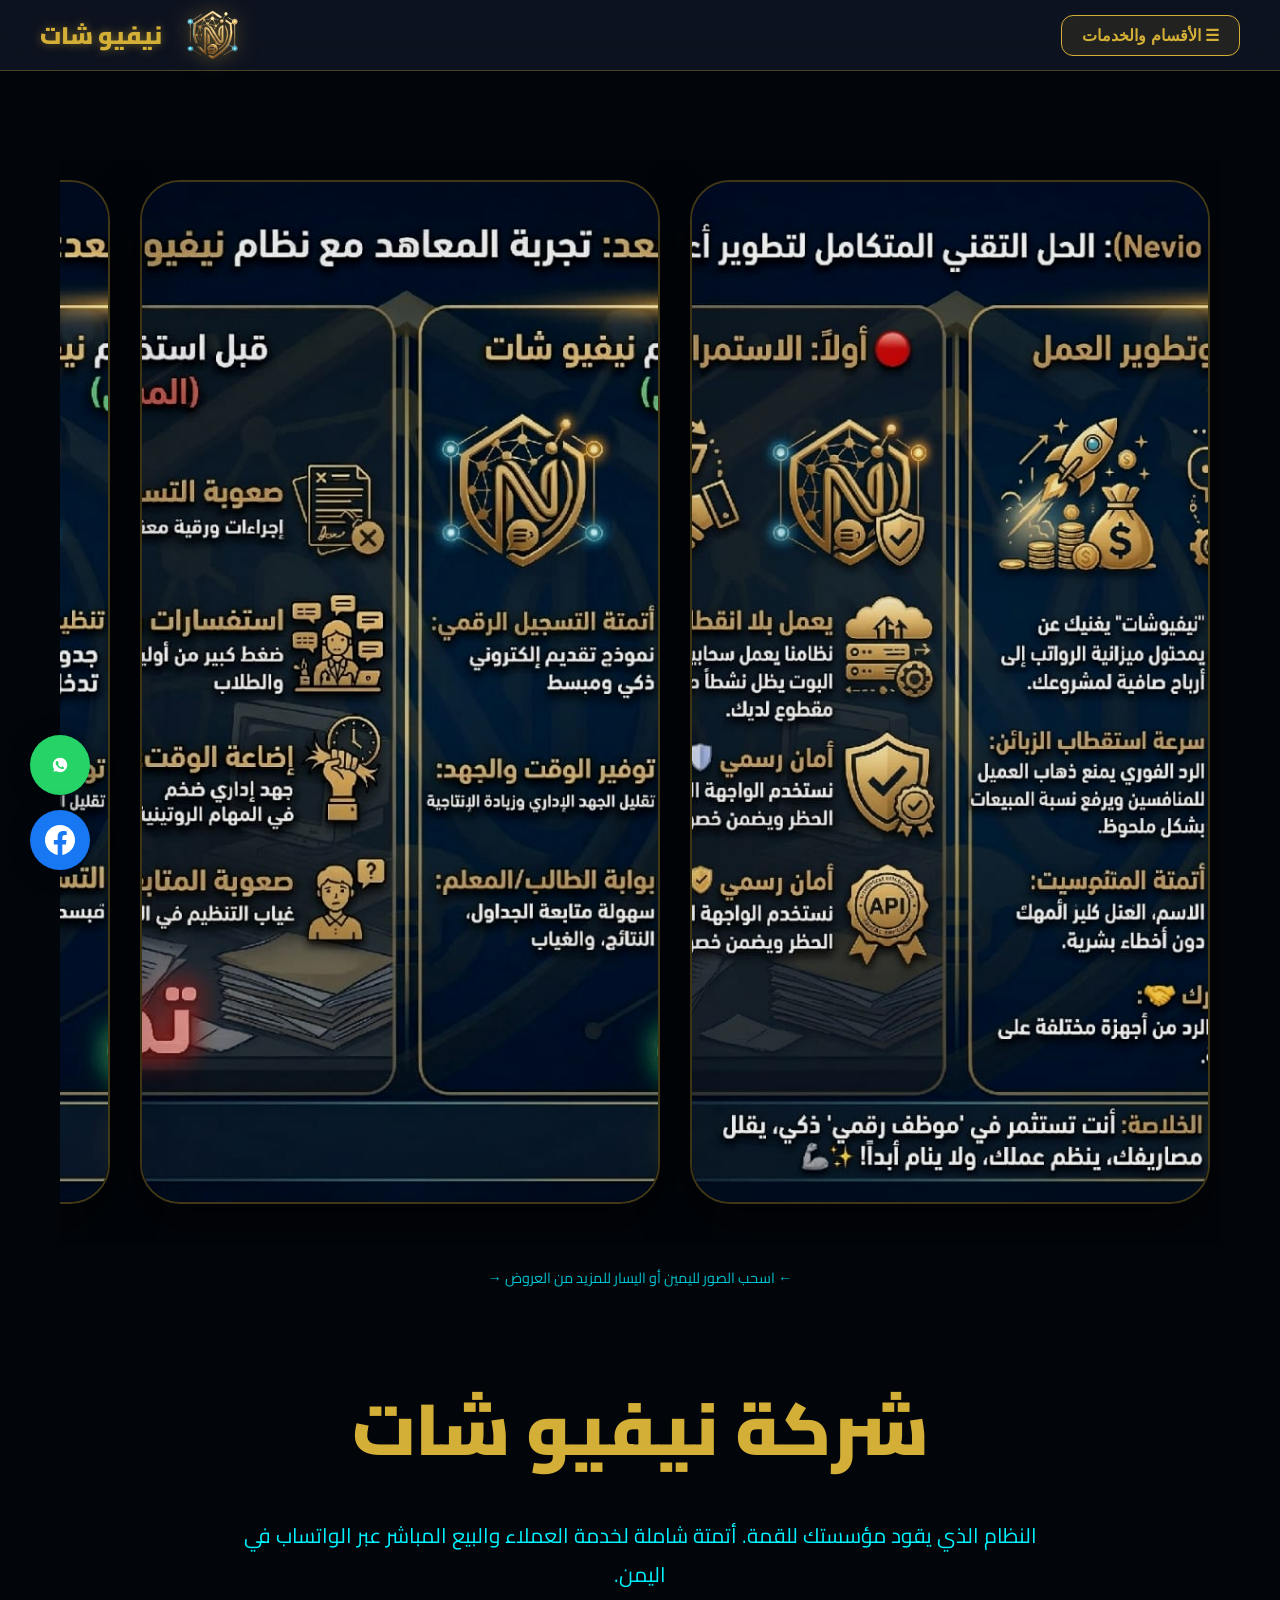
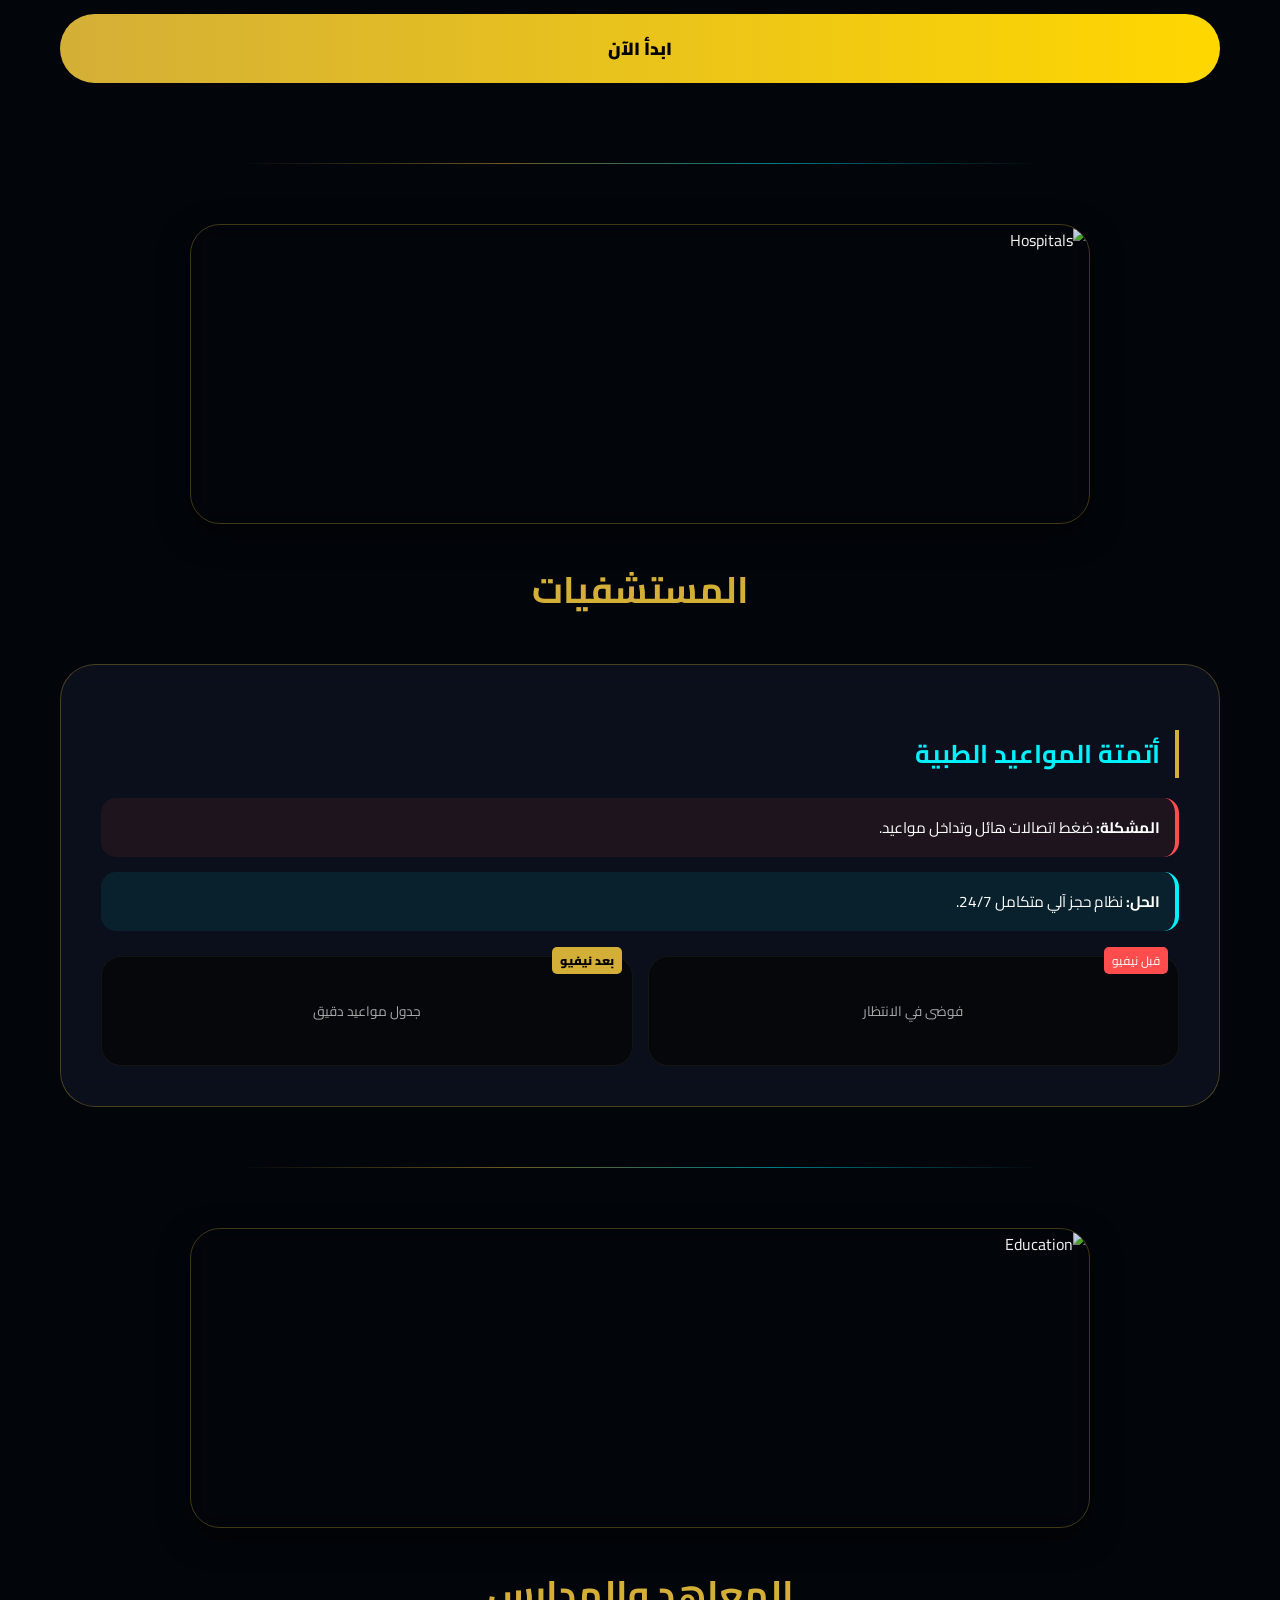
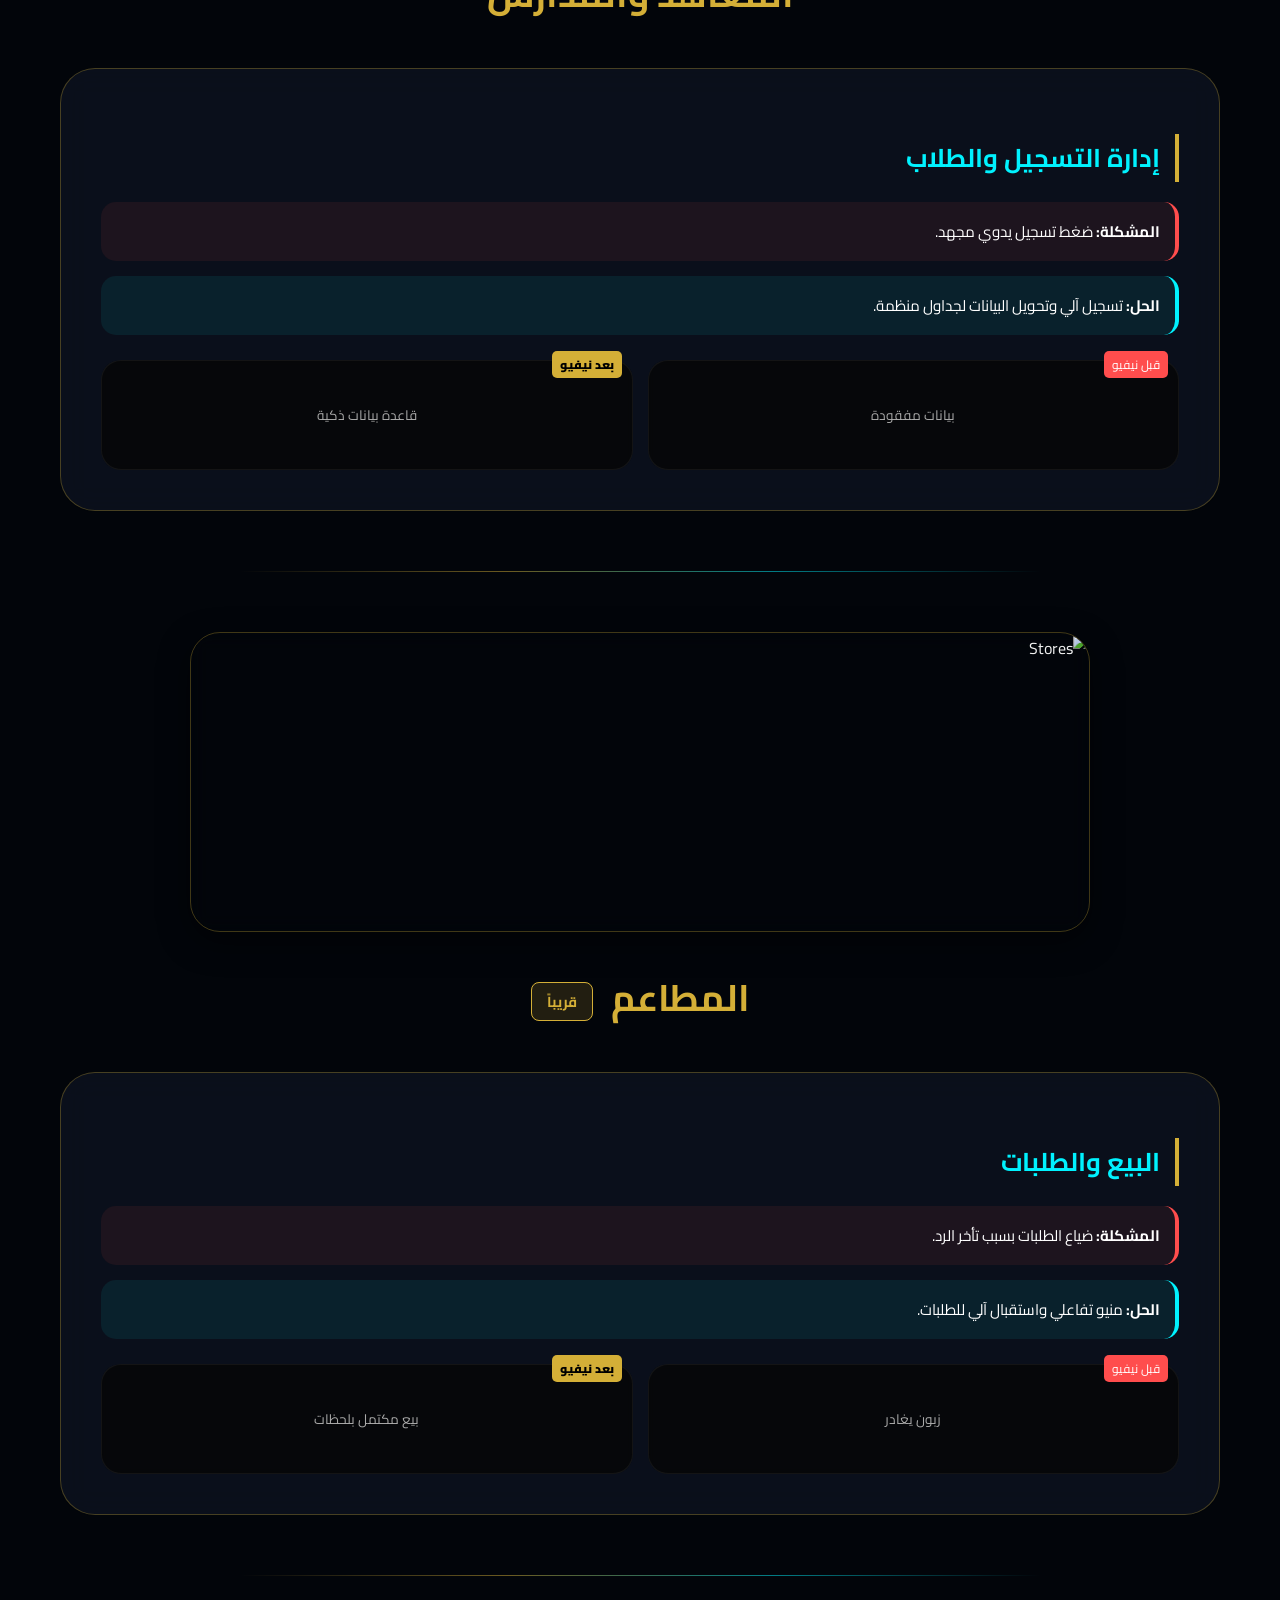
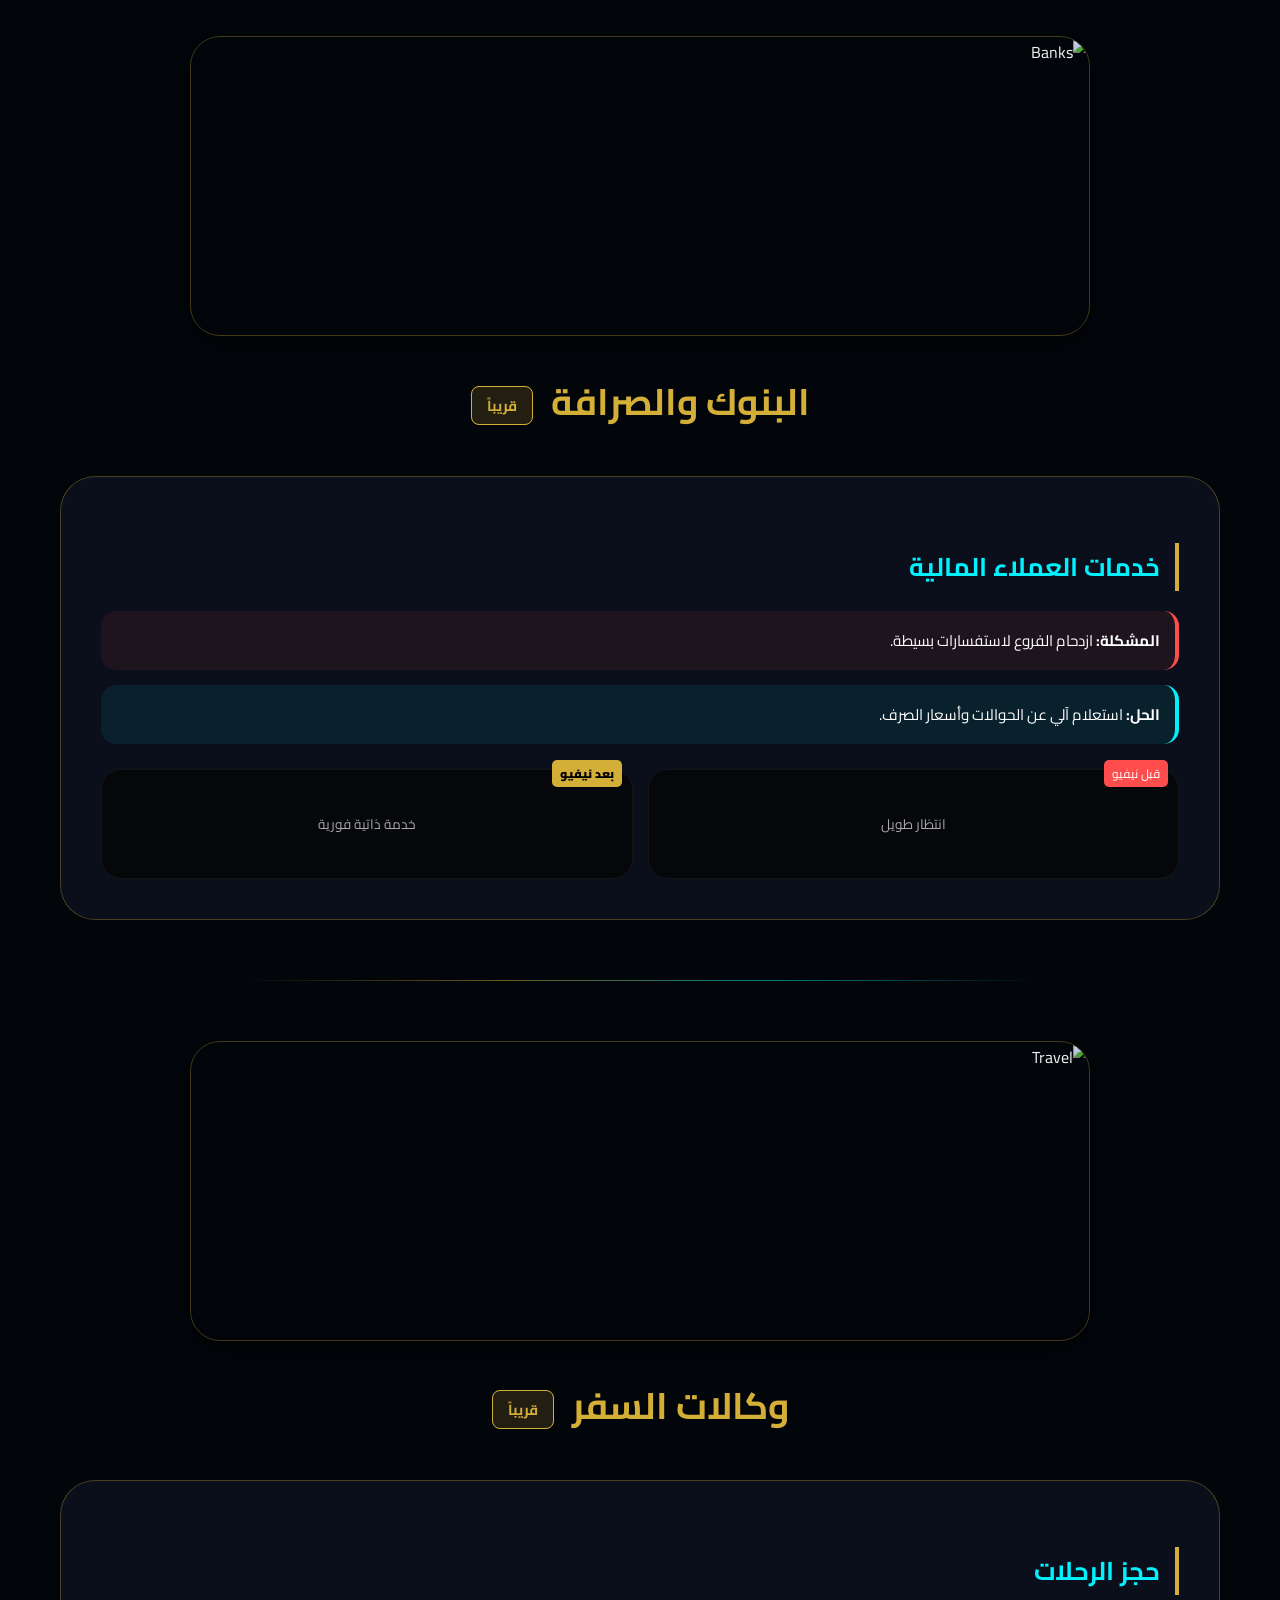
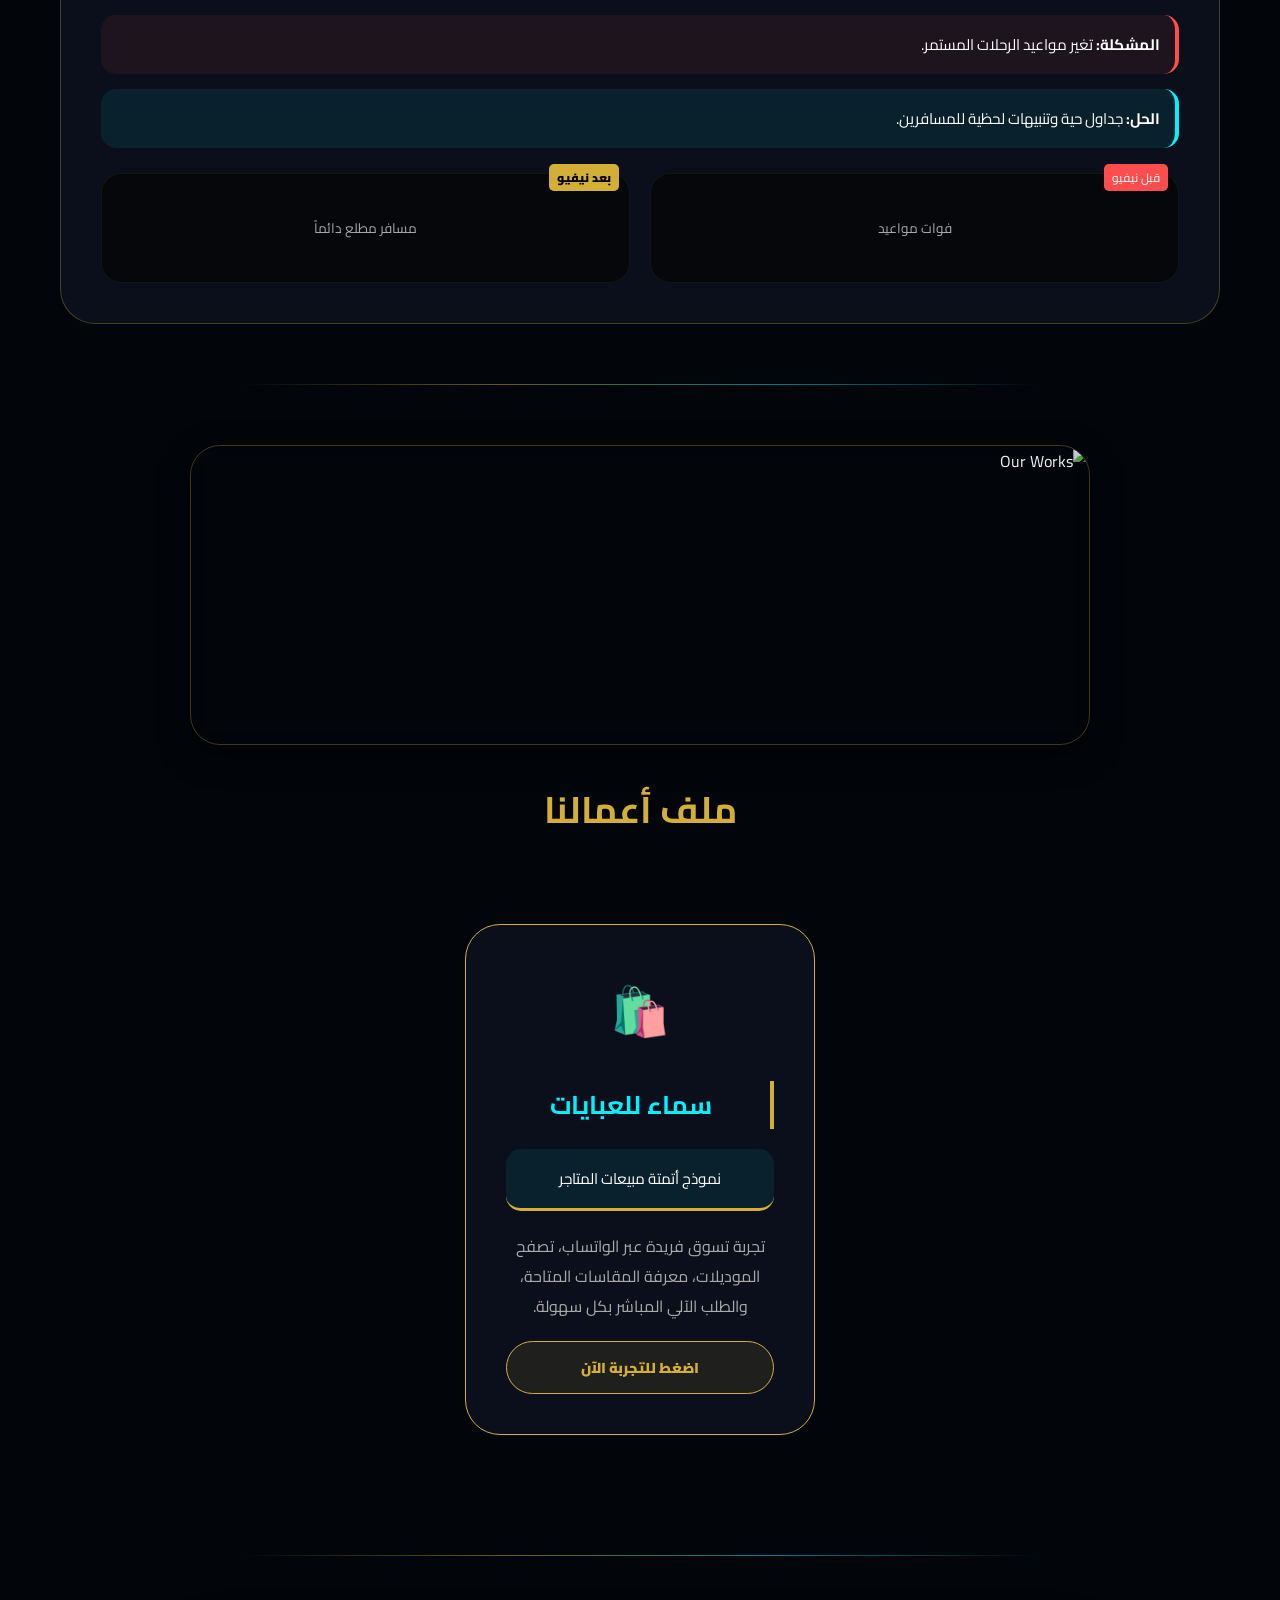
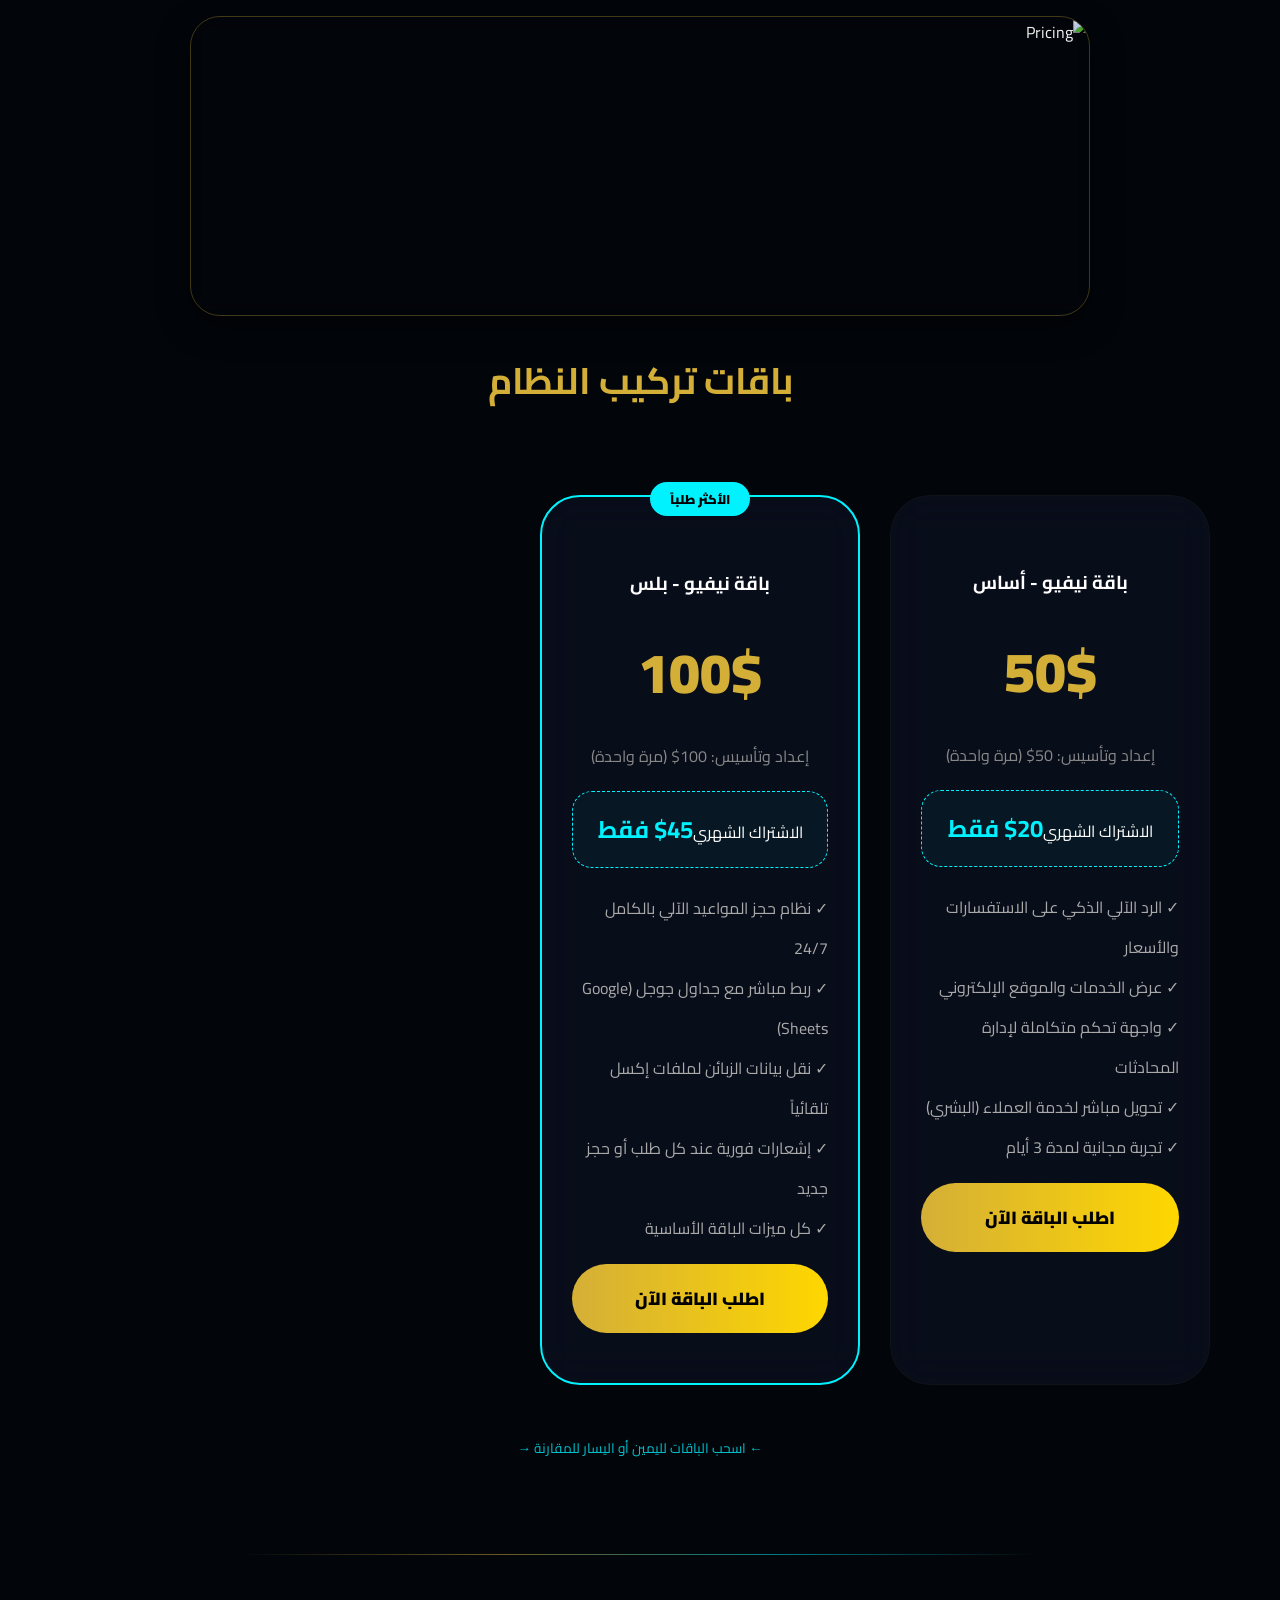
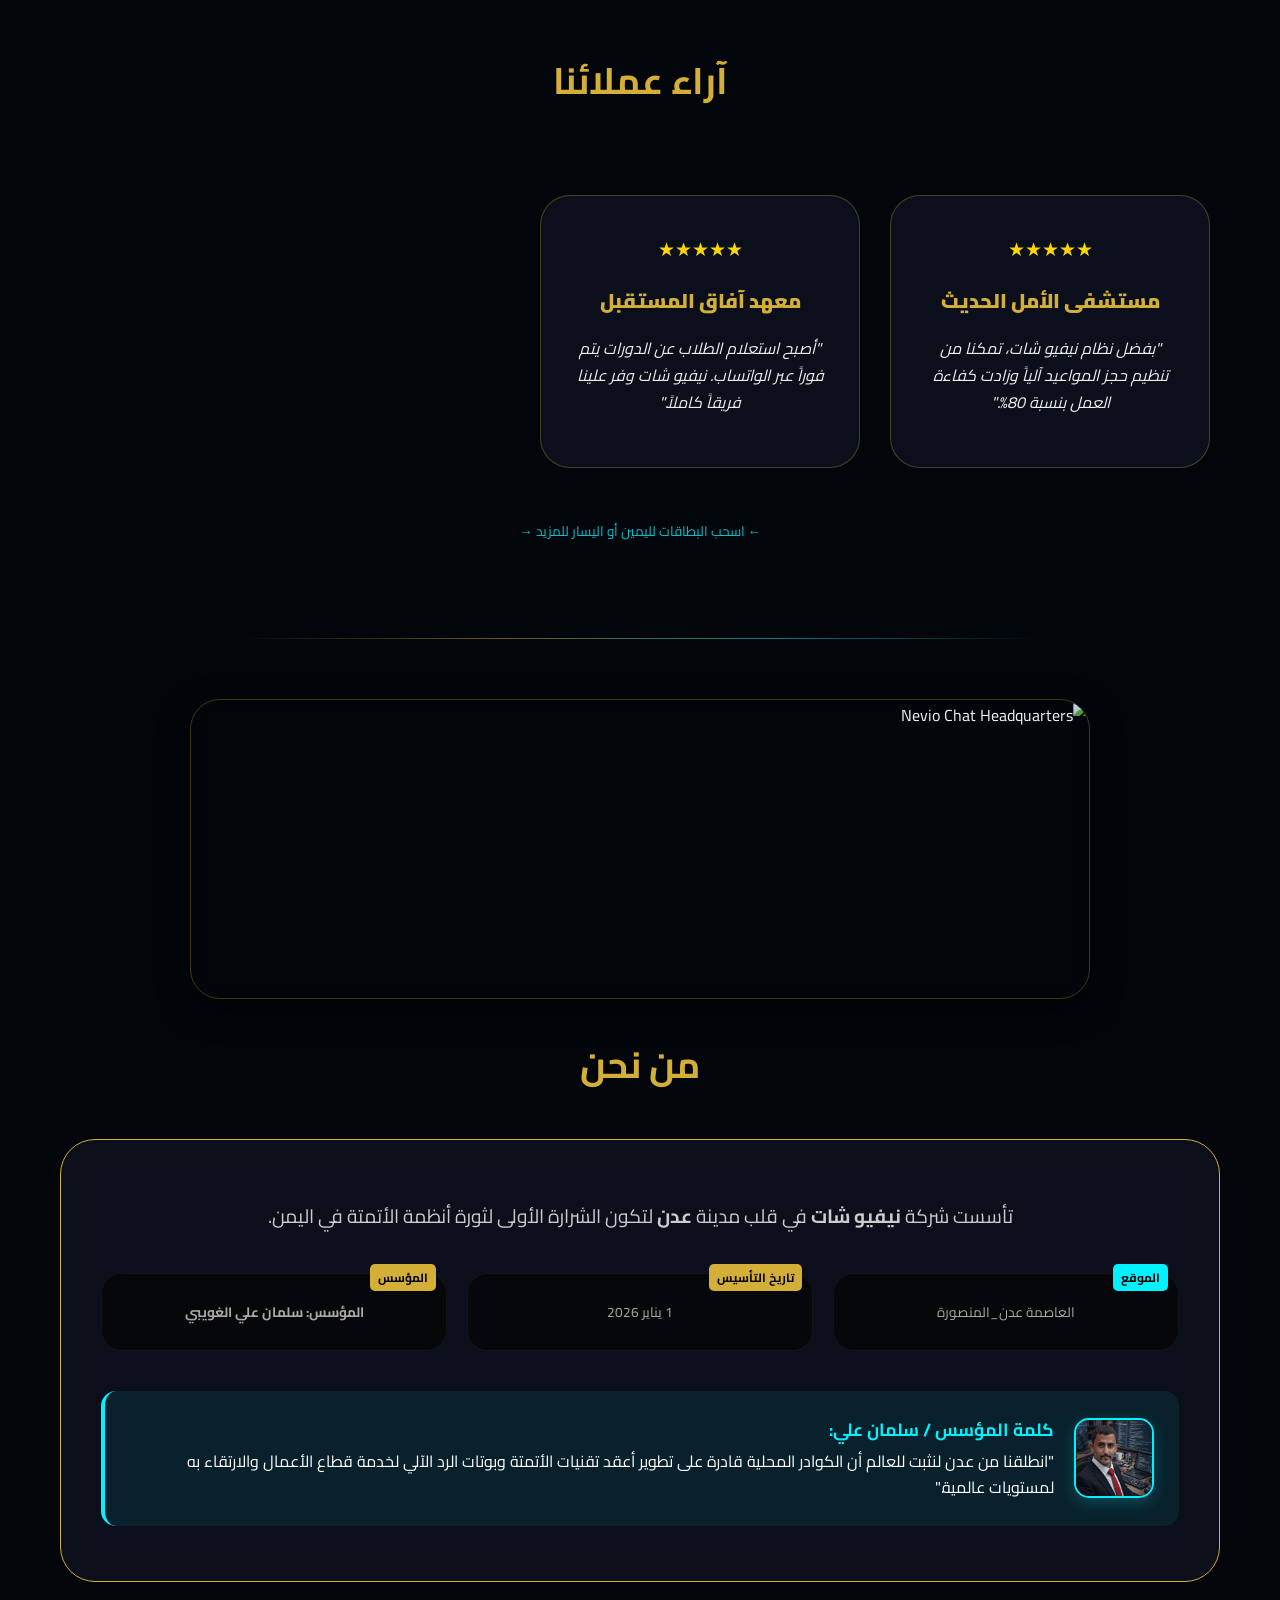
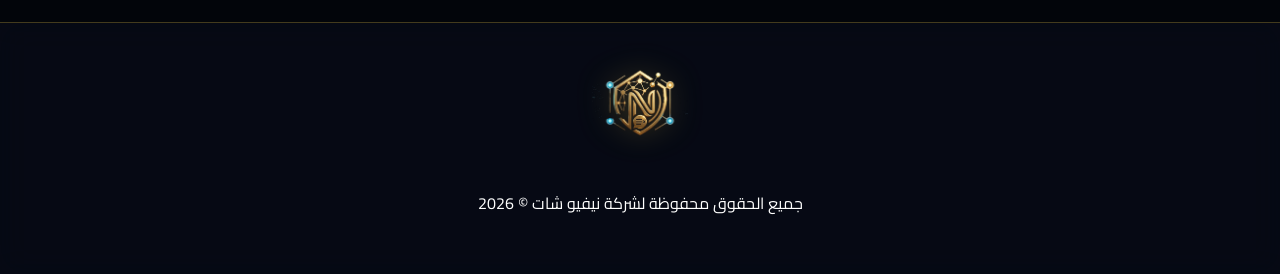
==== commit 41af05da: "Update index.html" ====
--- a/index.html
+++ b/index.html
@@ -30,14 +30,23 @@
             scroll-behavior: smooth; 
         }
 
-        .section-banner, .main-hero-banner {
+        /* تعديل قسم البانر العلوي ليتناسب مع الأبعاد المطلوبة */
+        .section-banner {
             width: 100%; max-width: 900px; height: 300px; margin: 0 auto 30px;
             border-radius: 30px; overflow: hidden; border: 1px solid var(--border);
             box-shadow: 0 10px 30px rgba(0,0,0,0.5); backdrop-filter: blur(10px);
             display: flex; justify-content: center; align-items: center;
         }
-        .section-banner img, .main-hero-banner img { 
-            width: 100%; height: 100%; object-fit: cover; filter: brightness(0.8) contrast(1.1); 
+        
+        .hero-img-card { 
+            min-width: 520px; flex: 0 0 520px; height: 1024px; 
+            border-radius: 40px; border: 2px solid var(--border); overflow: hidden;
+            scroll-snap-align: center; position: relative; box-shadow: 0 20px 50px rgba(0,0,0,0.6);
+            margin: 0 auto;
+        }
+
+        .section-banner img, .hero-img-card img { 
+            width: 100%; height: 100%; object-fit: cover; filter: brightness(0.9) contrast(1.1); 
         }
 
         nav { background: rgba(15, 20, 35, 0.9); padding: 5px 40px; position: fixed; width: 100%; top: 0; z-index: 2000; backdrop-filter: blur(25px); border-bottom: 1px solid var(--border); display: flex; justify-content: space-between; align-items: center; }
@@ -65,7 +74,7 @@
         .dropdown:hover .dropdown-content { display: block; }
 
         .hero { padding: 140px 20px 60px; text-align: center; }
-        .hero h1 { font-size: clamp(2.5rem, 10vw, 4.5rem); color: var(--gold); margin: 10px 0; font-weight: 900; }
+        .hero h1 { font-size: clamp(2.5rem, 10vw, 4.5rem); color: var(--gold); margin: 30px 0 10px; font-weight: 900; }
         .hero p { color: var(--cyan); font-size: 1.3rem; max-width: 800px; margin: 20px auto; }
 
         section { padding: 40px 20px; max-width: 1200px; margin: auto; position: relative; }
@@ -113,8 +122,6 @@
         .price-card.featured { border: 2px solid var(--cyan); z-index: 5; }
         .featured-tag { position: absolute; top: -15px; left: 50%; transform: translateX(-50%); background: var(--cyan); color: #000; padding: 5px 20px; border-radius: 20px; font-weight: 900; font-size: 0.8rem; }
         
-        .coming-tag { position: absolute; top: 15px; right: 15px; background: #ff4d4d; color: #fff; padding: 4px 12px; border-radius: 10px; font-weight: 900; font-size: 0.75rem; transform: rotate(5deg); box-shadow: 0 5px 15px rgba(255,77,77,0.3); }
-
         .amount { font-size: 3.5rem; font-weight: 900; color: var(--gold); margin: 5px 0; display: block; }
         .sub-fee { margin: 20px 0; padding: 15px; background: rgba(0, 242, 255, 0.05); border-radius: 20px; border: 1px dashed var(--cyan); }
         .sub-fee b { font-size: 1.5rem; color: var(--cyan); }
@@ -122,18 +129,11 @@
 
         .scroll-wrapper { position: relative; padding: 20px 0; width: 100%; }
         .scroll-container { 
-            display: flex; gap: 20px; overflow-x: auto; scroll-snap-type: x mandatory; 
+            display: flex; gap: 30px; overflow-x: auto; scroll-snap-type: x mandatory; 
             padding: 20px 10px 40px; scrollbar-width: none; cursor: grab;
         }
         .scroll-container::-webkit-scrollbar { display: none; }
         
-        .hero-img-card { 
-            min-width: 100%; flex: 0 0 100%; height: 350px; 
-            border-radius: 30px; border: 1px solid var(--border); overflow: hidden;
-            scroll-snap-align: center; position: relative; box-shadow: 0 10px 30px rgba(0,0,0,0.5);
-        }
-        .hero-img-card img { width: 100%; height: 100%; object-fit: cover; filter: brightness(0.9); }
-
         .portfolio-card {
             min-width: 350px; flex: 0 0 350px; scroll-snap-align: center;
         }
@@ -180,7 +180,7 @@
             nav { padding: 10px 20px; } 
             .nav-logo-img { height: 45px; }
             .nav-logo-text { font-size: 1.1rem; }
-            .hero-img-card { height: 250px; }
+            .hero-img-card { min-width: 280px; flex: 0 0 280px; height: 550px; }
             section { padding: 30px 15px; }
             .portfolio-card { min-width: 300px; flex: 0 0 300px; }
             .price-card { min-width: 290px; flex: 0 0 290px; }
@@ -225,7 +225,7 @@
                 <div class="hero-img-card"><img src="top3.jpg" alt="Banner 2"></div>
                 <div class="hero-img-card"><img src="top4.jpg" alt="Banner 3"></div>
             </div>
-            <p style="text-align: center; color: var(--cyan); font-size: 0.8rem; margin-top: 10px; opacity: 0.8;">← اسحب الصور لليمين أو اليسار للمزيد →</p>
+            <p style="text-align: center; color: var(--cyan); font-size: 0.9rem; margin-top: 20px; opacity: 0.8;">← اسحب الصور لليمين أو اليسار للمزيد من العروض →</p>
         </div>
         <h1>شركة نيفيو شات</h1>
         <p>النظام الذي يقود مؤسستك للقمة. أتمتة شاملة لخدمة العملاء والبيع المباشر عبر الواتساب في اليمن.</p>
@@ -329,7 +329,6 @@
         <h2>ملف أعمالنا <span></span></h2>
         <div class="scroll-wrapper">
             <div class="scroll-container" id="portfolioSlider">
-                <!-- تم التحديث هنا لاستبدال الأعمال بسماء للعبايات فقط -->
                 <div class="card portfolio-card" style="text-align: center; border: 1px solid var(--gold); margin: 0 auto;">
                     <div style="font-size: 3rem; margin-bottom: 10px;">🛍️</div>
                     <h3>سماء للعبايات</h3>
@@ -413,7 +412,7 @@
             <div style="display: flex; flex-wrap: wrap; gap: 20px; justify-content: center; margin-top: 40px;">
                 <div class="about-box about-box-site">العاصمة عدن_المنصورة</div>
                 <div class="about-box about-box-date">1 يناير 2026</div>
-                <div class="about-box about-box-owner"><b>  المؤسس:سلمان علي الغويبي</b></div>
+                <div class="about-box about-box-owner"><b> المؤسس: سلمان علي الغويبي</b></div>
             </div>
 
             <div class="solution-box" style="margin-top: 40px; border-right: none; border-left: 4px solid var(--cyan); text-align: right; display: flex; align-items: center; gap: 20px; padding: 25px;">
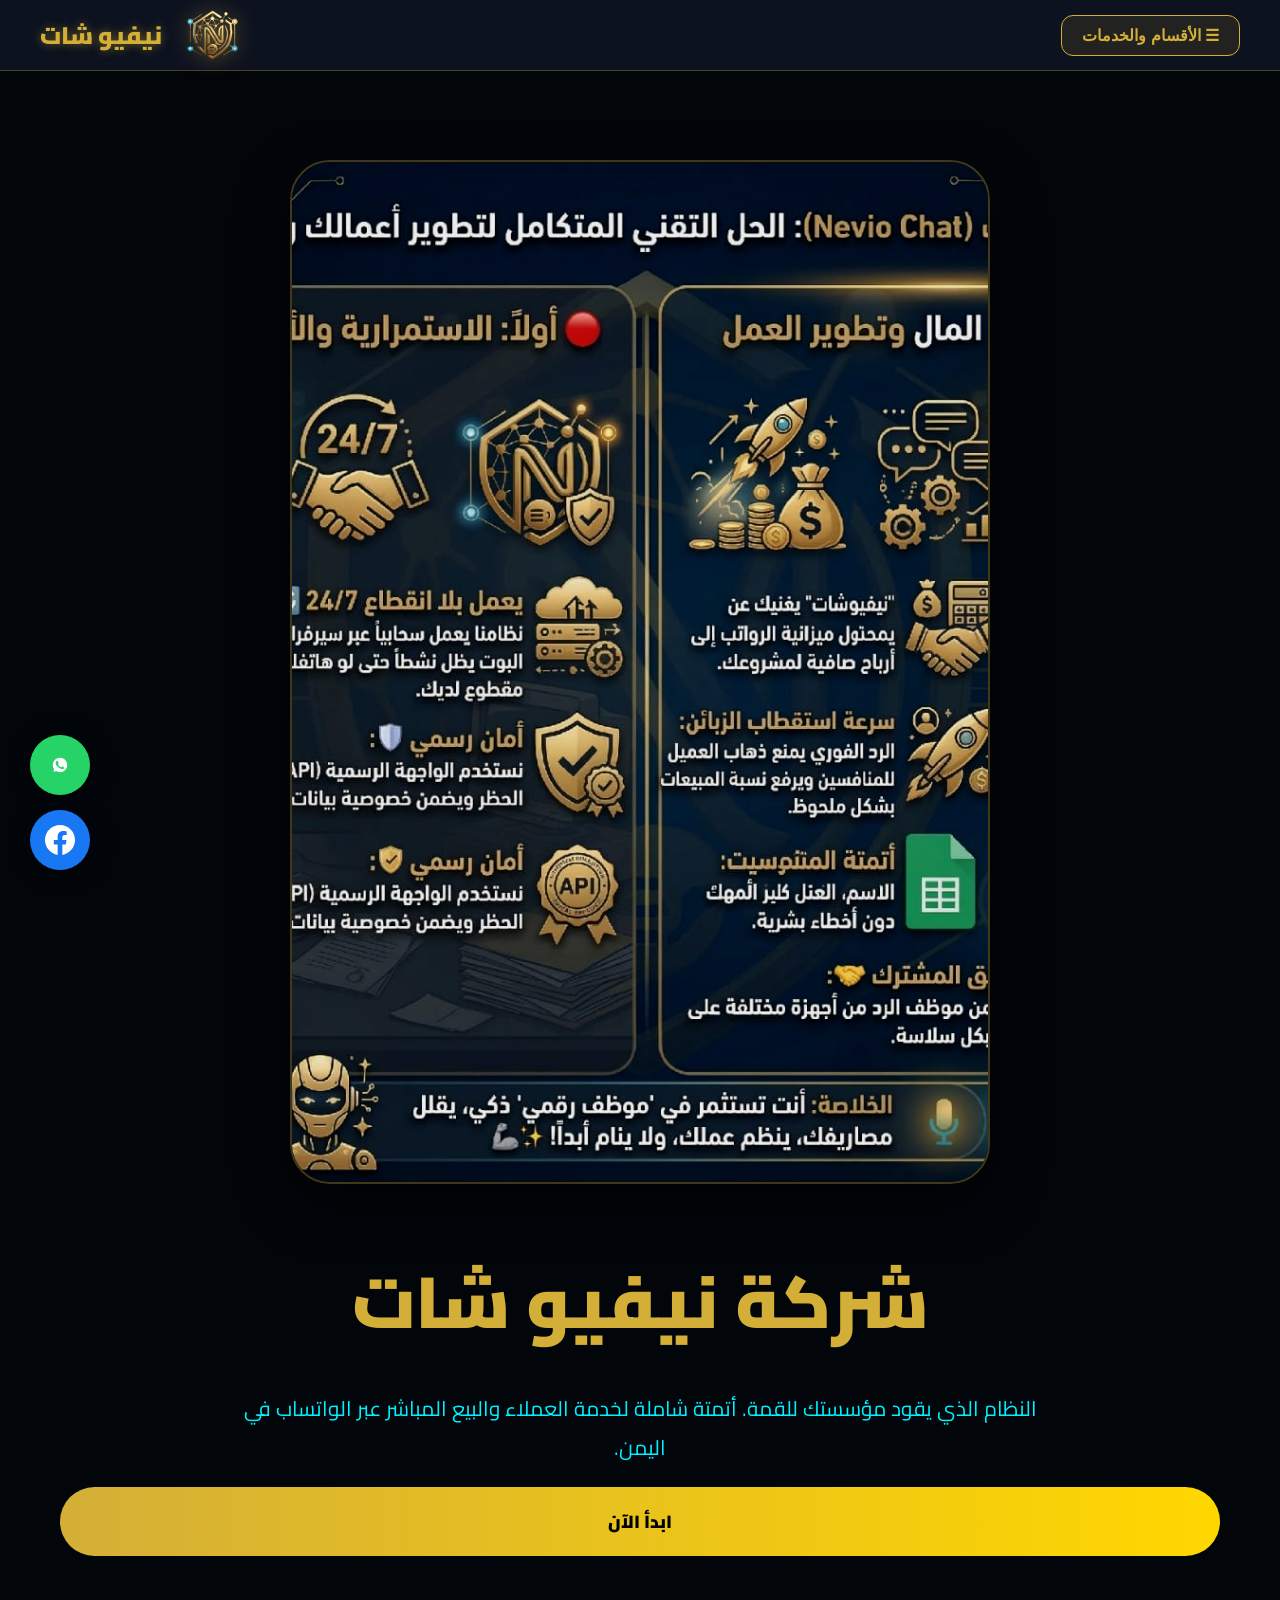
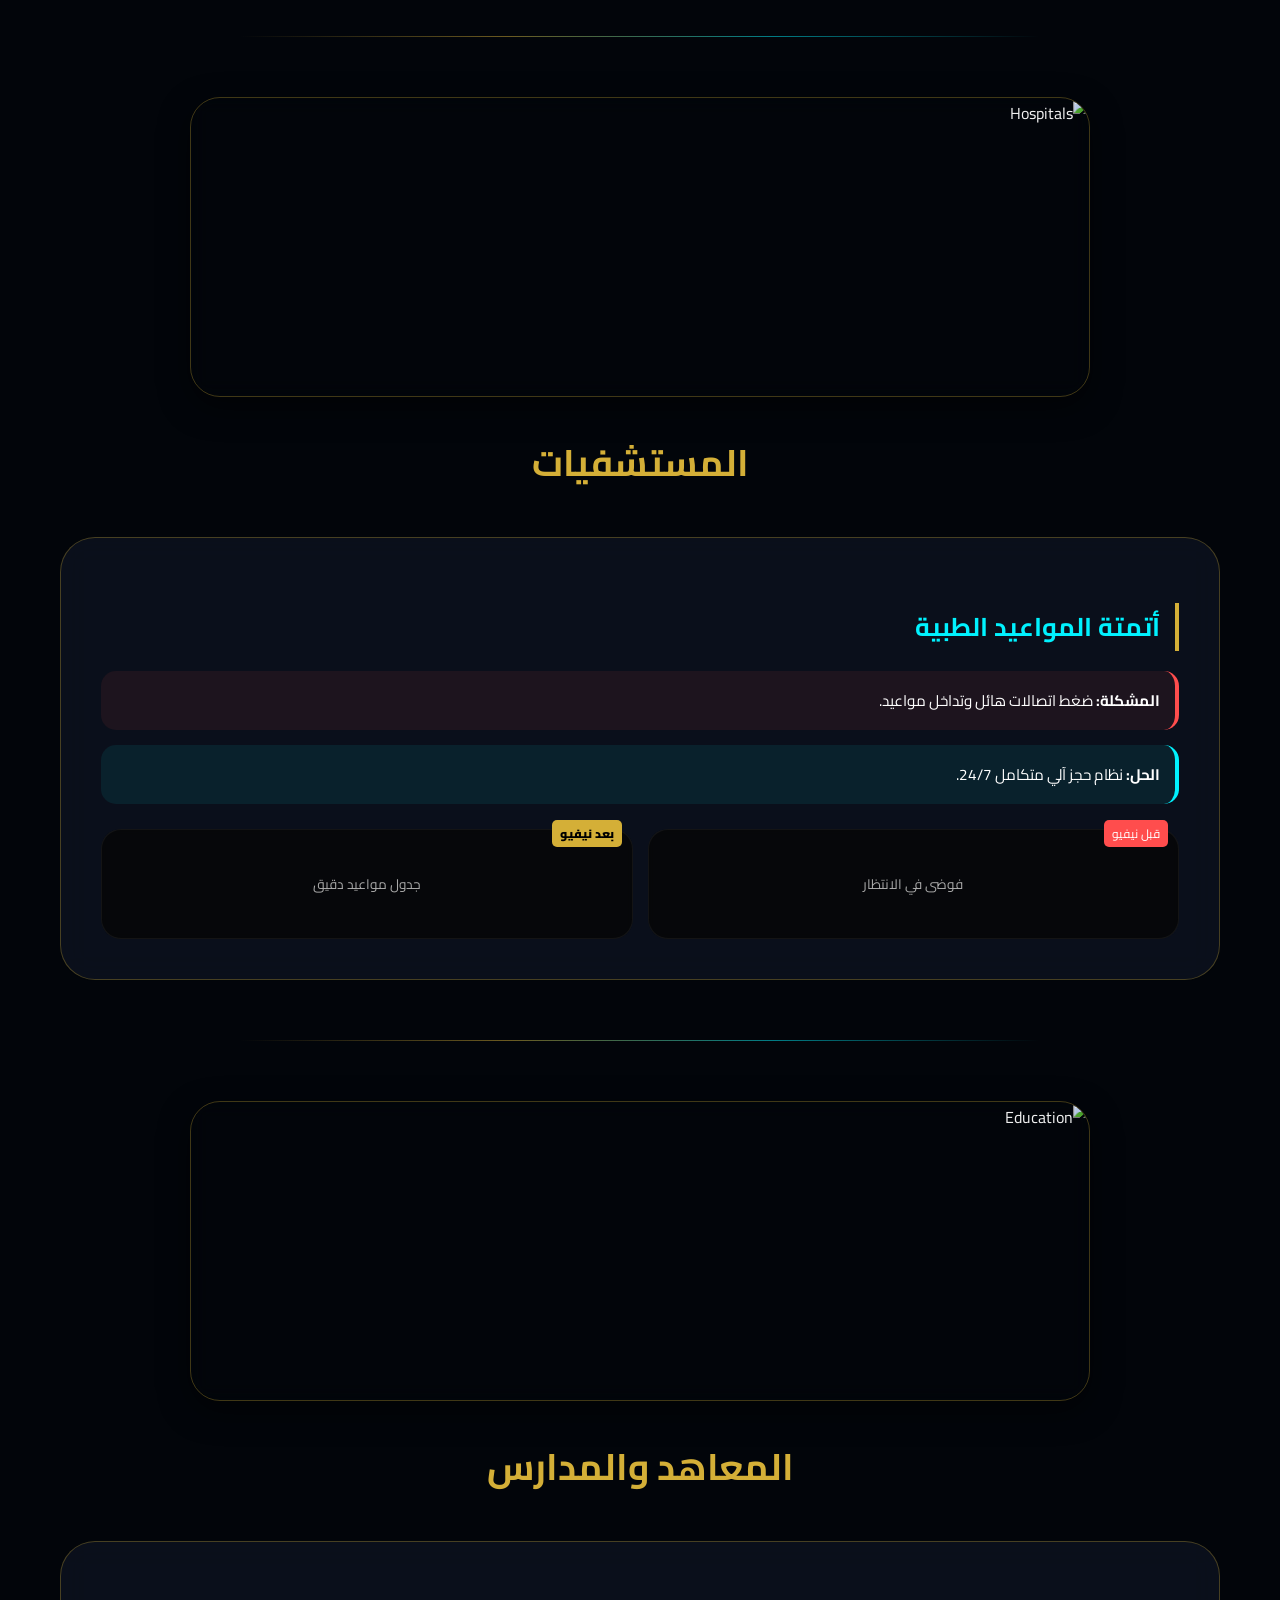
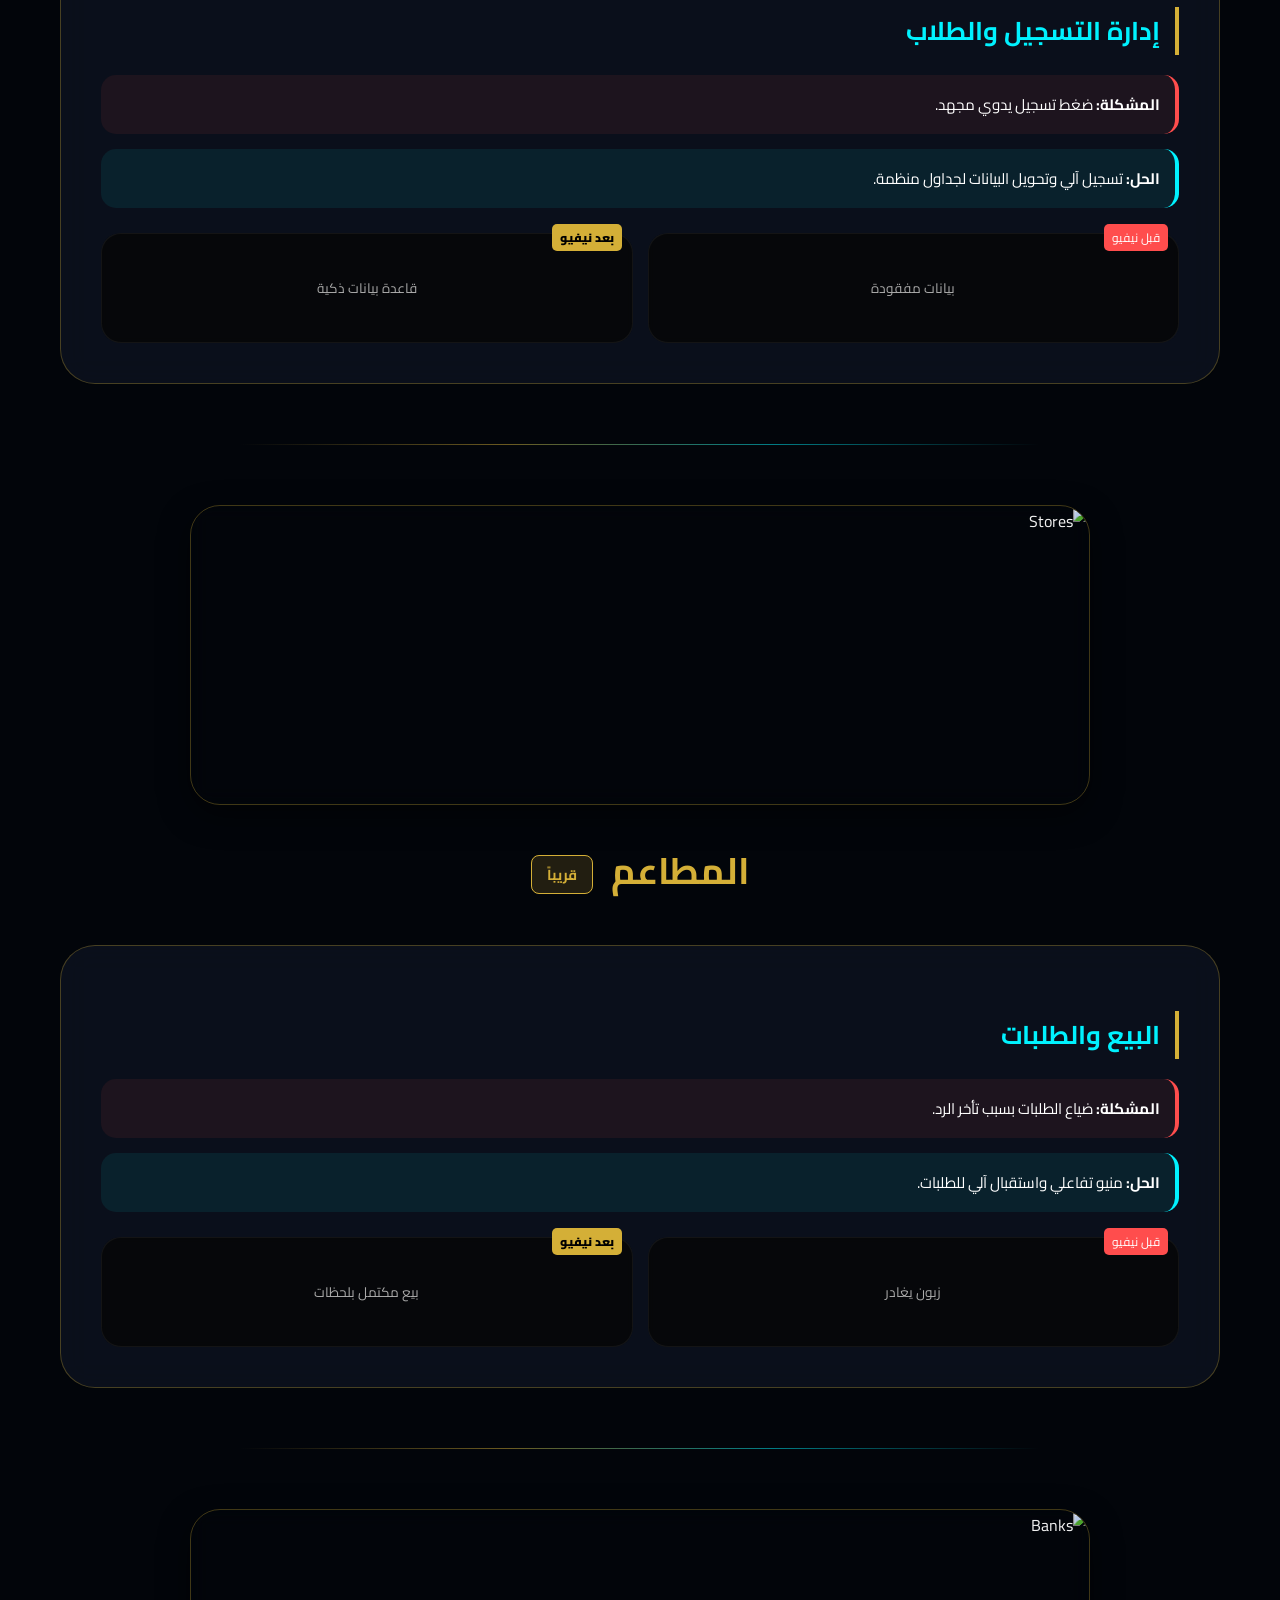
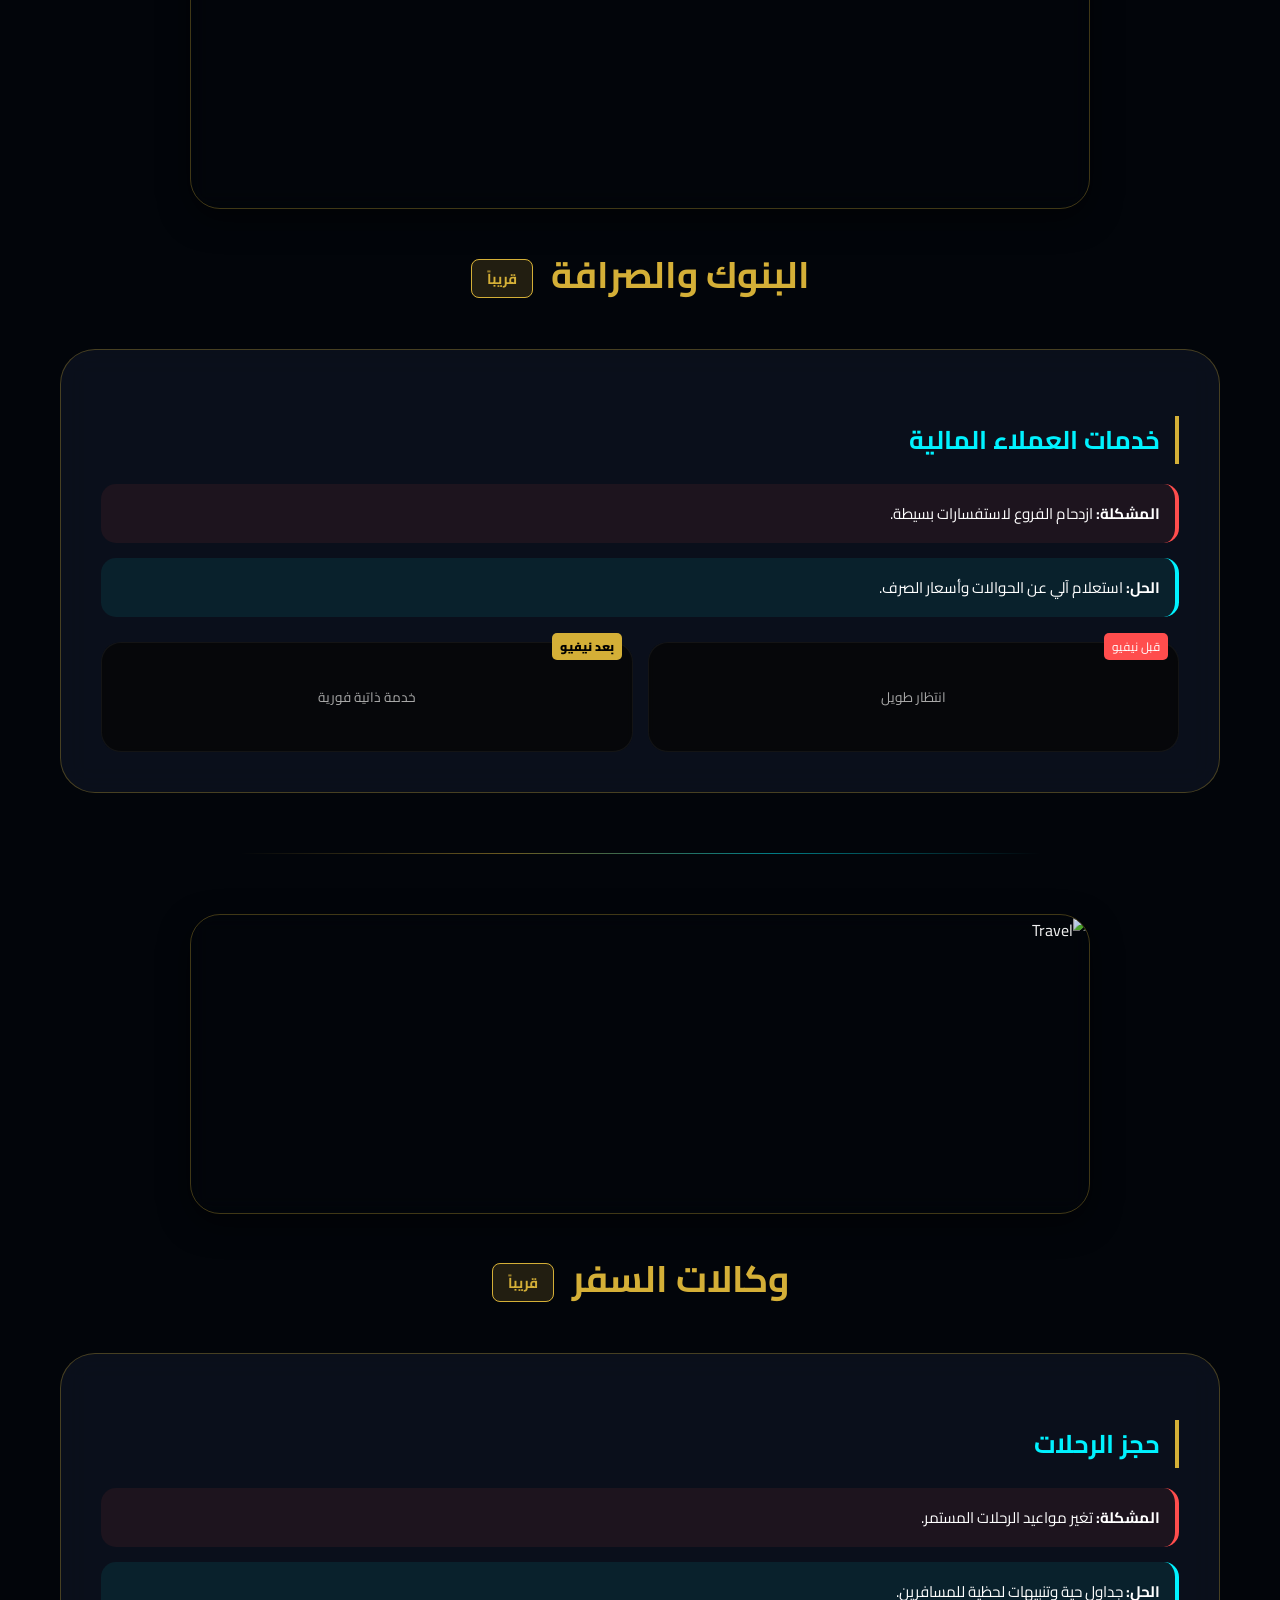
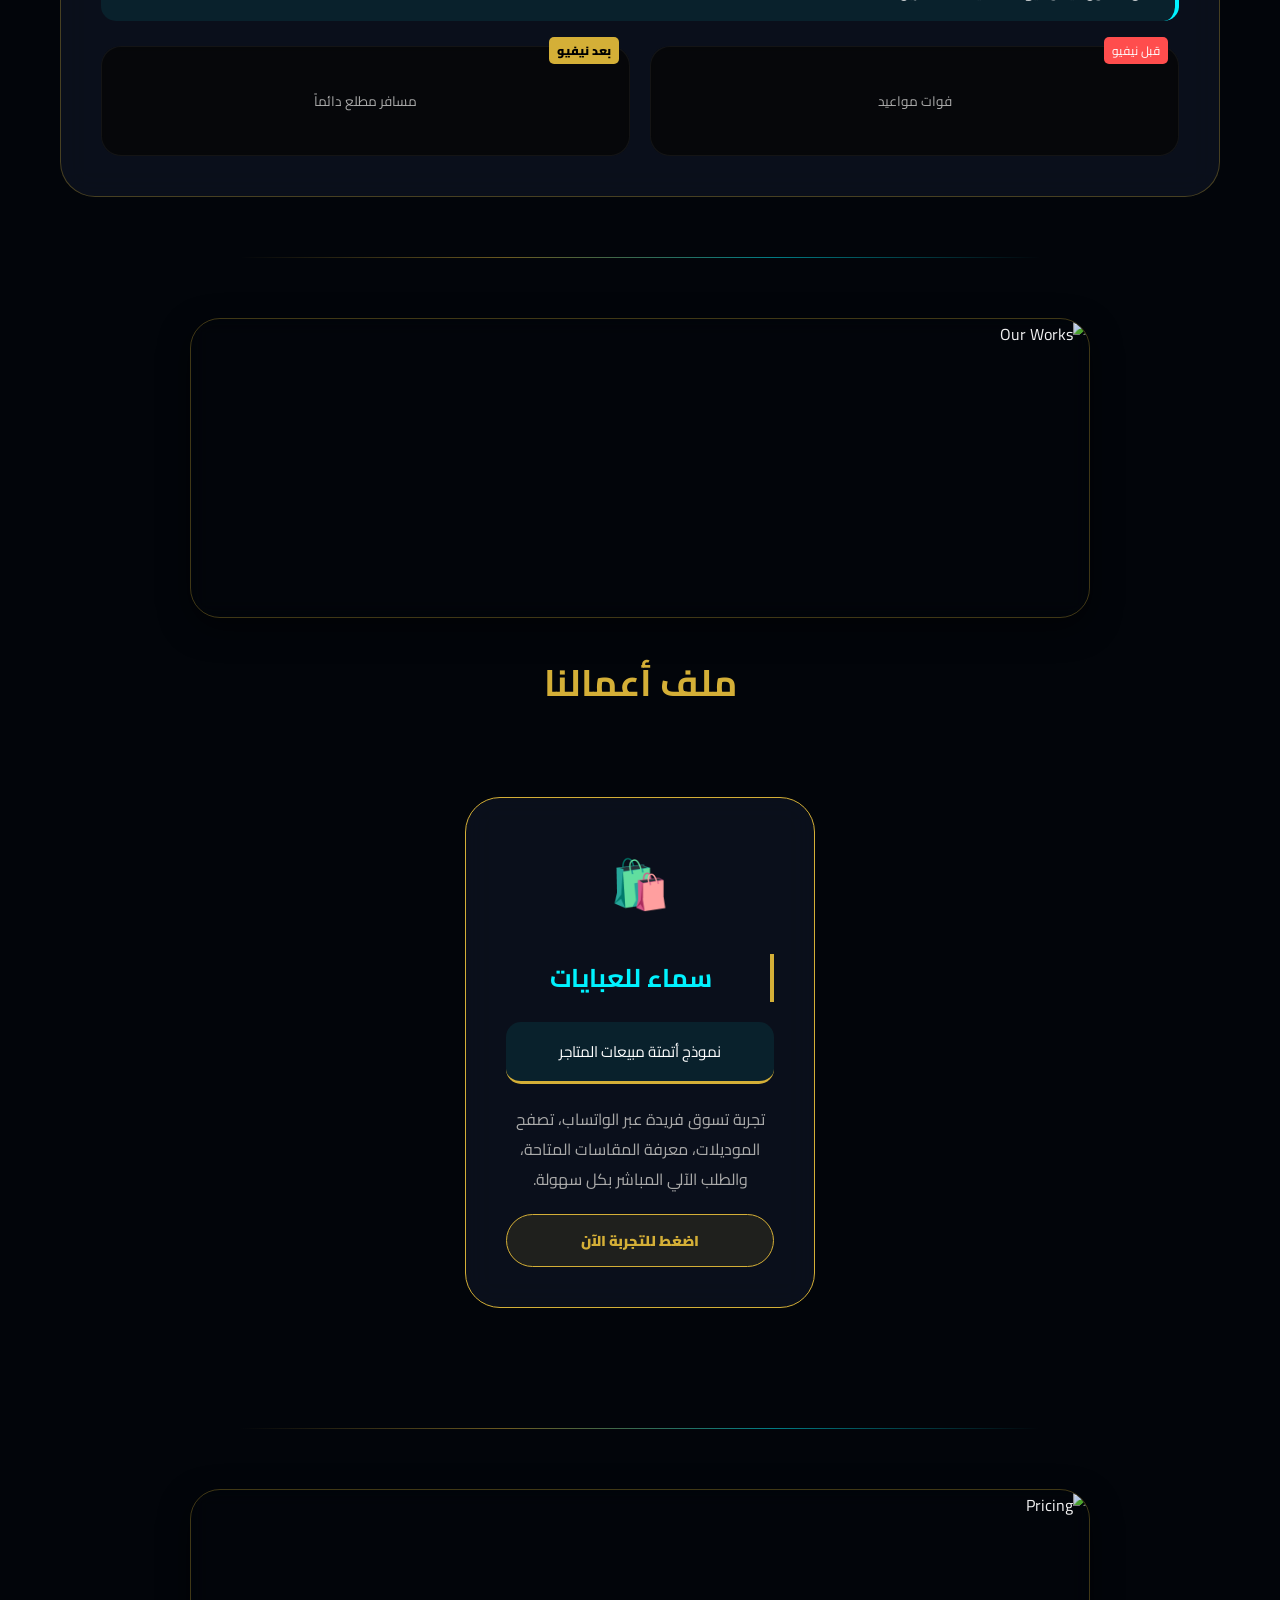
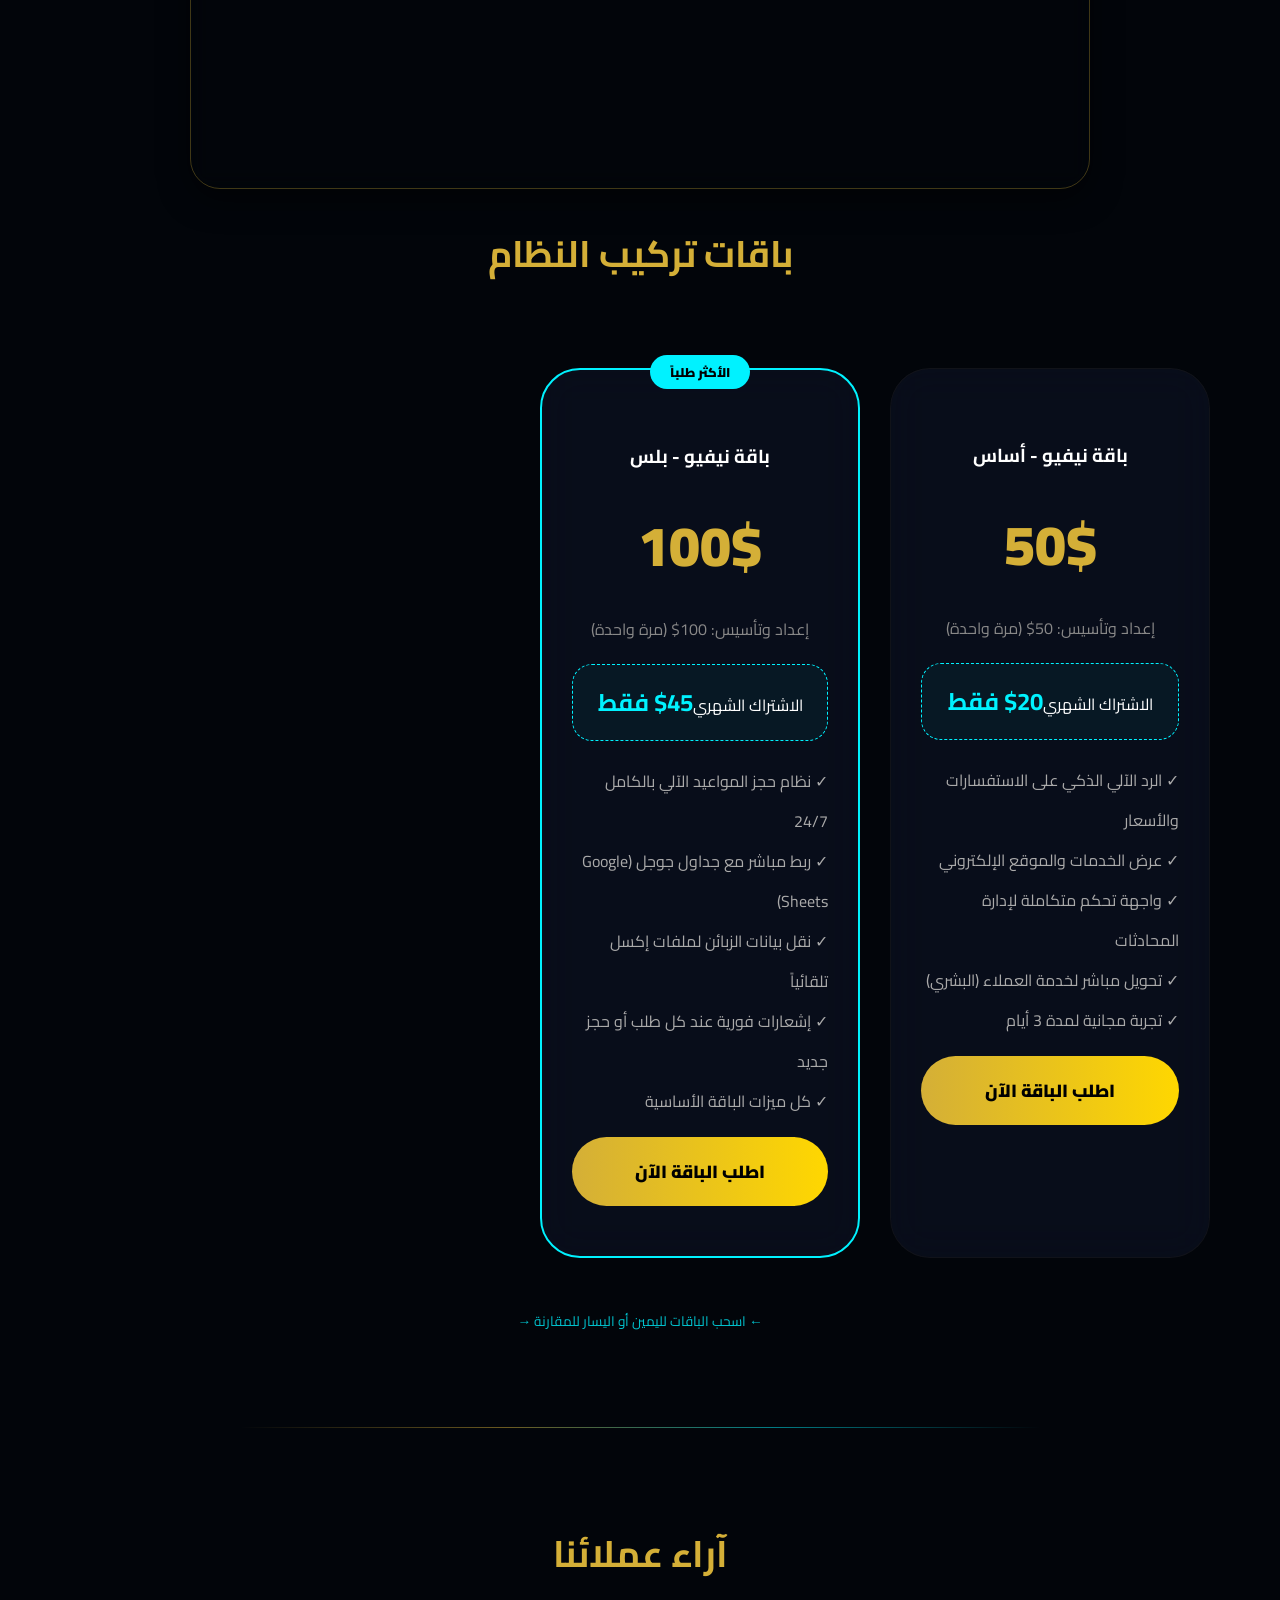
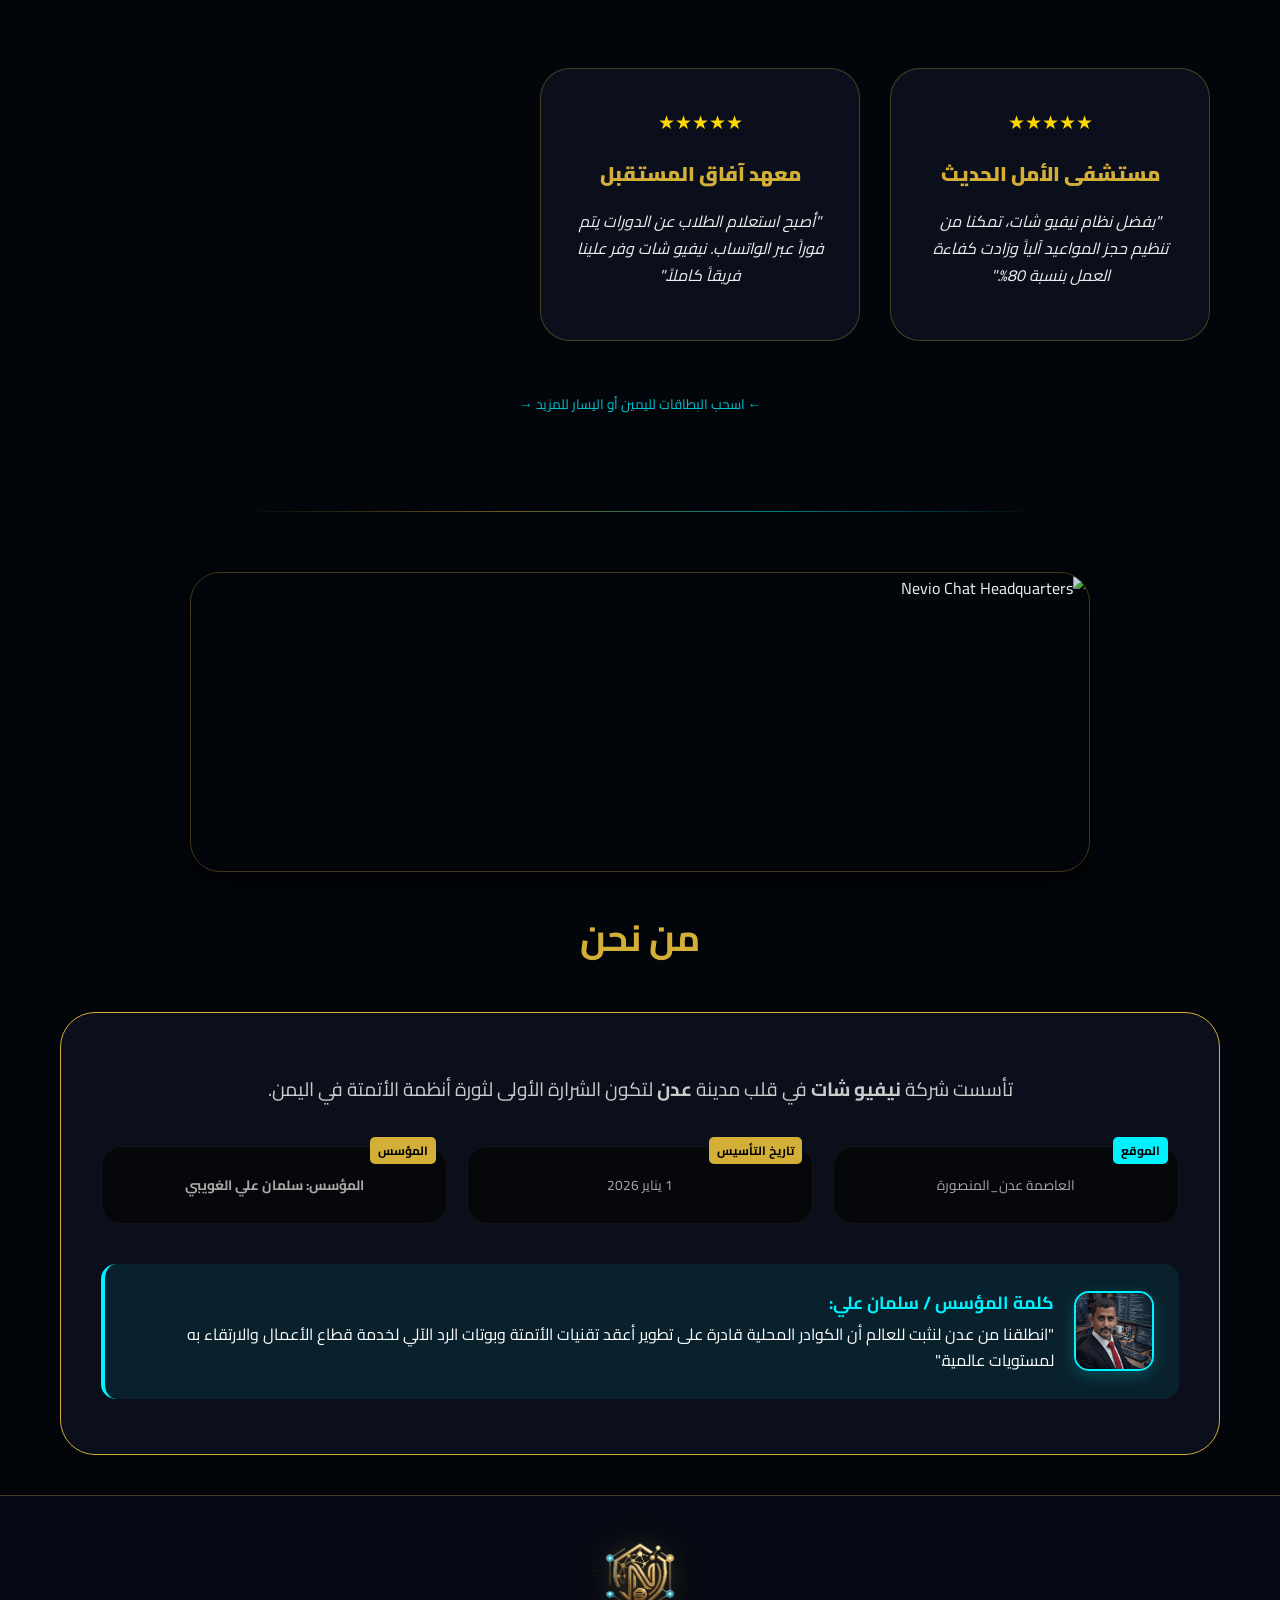
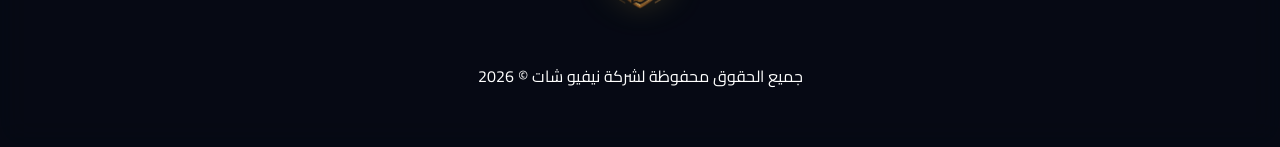
==== commit fe4fddf3: "Update index.html" ====
--- a/index.html
+++ b/index.html
@@ -30,7 +30,6 @@
             scroll-behavior: smooth; 
         }
 
-        /* تعديل قسم البانر العلوي ليتناسب مع الأبعاد المطلوبة */
         .section-banner {
             width: 100%; max-width: 900px; height: 300px; margin: 0 auto 30px;
             border-radius: 30px; overflow: hidden; border: 1px solid var(--border);
@@ -38,14 +37,21 @@
             display: flex; justify-content: center; align-items: center;
         }
         
-        .hero-img-card { 
-            min-width: 520px; flex: 0 0 520px; height: 1024px; 
+        /* التعديل الجديد: العرض 700px والطول 1024px وصورة واحدة ثابتة */
+        .hero-single-container {
+            width: 100%;
+            display: flex;
+            justify-content: center;
+            padding: 20px 0;
+        }
+
+        .hero-img-card-fixed { 
+            width: 700px; height: 1024px; 
             border-radius: 40px; border: 2px solid var(--border); overflow: hidden;
-            scroll-snap-align: center; position: relative; box-shadow: 0 20px 50px rgba(0,0,0,0.6);
-            margin: 0 auto;
-        }
-
-        .section-banner img, .hero-img-card img { 
+            position: relative; box-shadow: 0 20px 50px rgba(0,0,0,0.6);
+        }
+
+        .section-banner img, .hero-img-card-fixed img { 
             width: 100%; height: 100%; object-fit: cover; filter: brightness(0.9) contrast(1.1); 
         }
 
@@ -180,7 +186,7 @@
             nav { padding: 10px 20px; } 
             .nav-logo-img { height: 45px; }
             .nav-logo-text { font-size: 1.1rem; }
-            .hero-img-card { min-width: 280px; flex: 0 0 280px; height: 550px; }
+            .hero-img-card-fixed { width: 90%; height: auto; aspect-ratio: 700 / 1024; }
             section { padding: 30px 15px; }
             .portfolio-card { min-width: 300px; flex: 0 0 300px; }
             .price-card { min-width: 290px; flex: 0 0 290px; }
@@ -219,14 +225,13 @@
     </div>
 
     <section id="home" class="hero">
-        <div class="scroll-wrapper">
-            <div class="scroll-container" id="heroSlider">
-                <div class="hero-img-card"><img src="top2.jpg" alt="Banner 1"></div>
-                <div class="hero-img-card"><img src="top3.jpg" alt="Banner 2"></div>
-                <div class="hero-img-card"><img src="top4.jpg" alt="Banner 3"></div>
-            </div>
-            <p style="text-align: center; color: var(--cyan); font-size: 0.9rem; margin-top: 20px; opacity: 0.8;">← اسحب الصور لليمين أو اليسار للمزيد من العروض →</p>
-        </div>
+        <!-- التعديل: صورة واحدة فقط بدون سحب -->
+        <div class="hero-single-container">
+            <div class="hero-img-card-fixed">
+                <img src="top2.jpg" alt="Nevio Chat Banner">
+            </div>
+        </div>
+        
         <h1>شركة نيفيو شات</h1>
         <p>النظام الذي يقود مؤسستك للقمة. أتمتة شاملة لخدمة العملاء والبيع المباشر عبر الواتساب في اليمن.</p>
         <a href="#prices" class="btn-order" style="width: auto; padding: 18px 60px; margin: 0 auto; text-align: center;">ابدأ الآن</a>
@@ -471,8 +476,8 @@
             });
         }
 
+        // تم تعطيل تفعيل السحب للقسم العلوي (heroSlider)
         enableDragScroll('slider');
-        enableDragScroll('heroSlider');
         enableDragScroll('portfolioSlider');
         enableDragScroll('pricingSlider');
     </script>
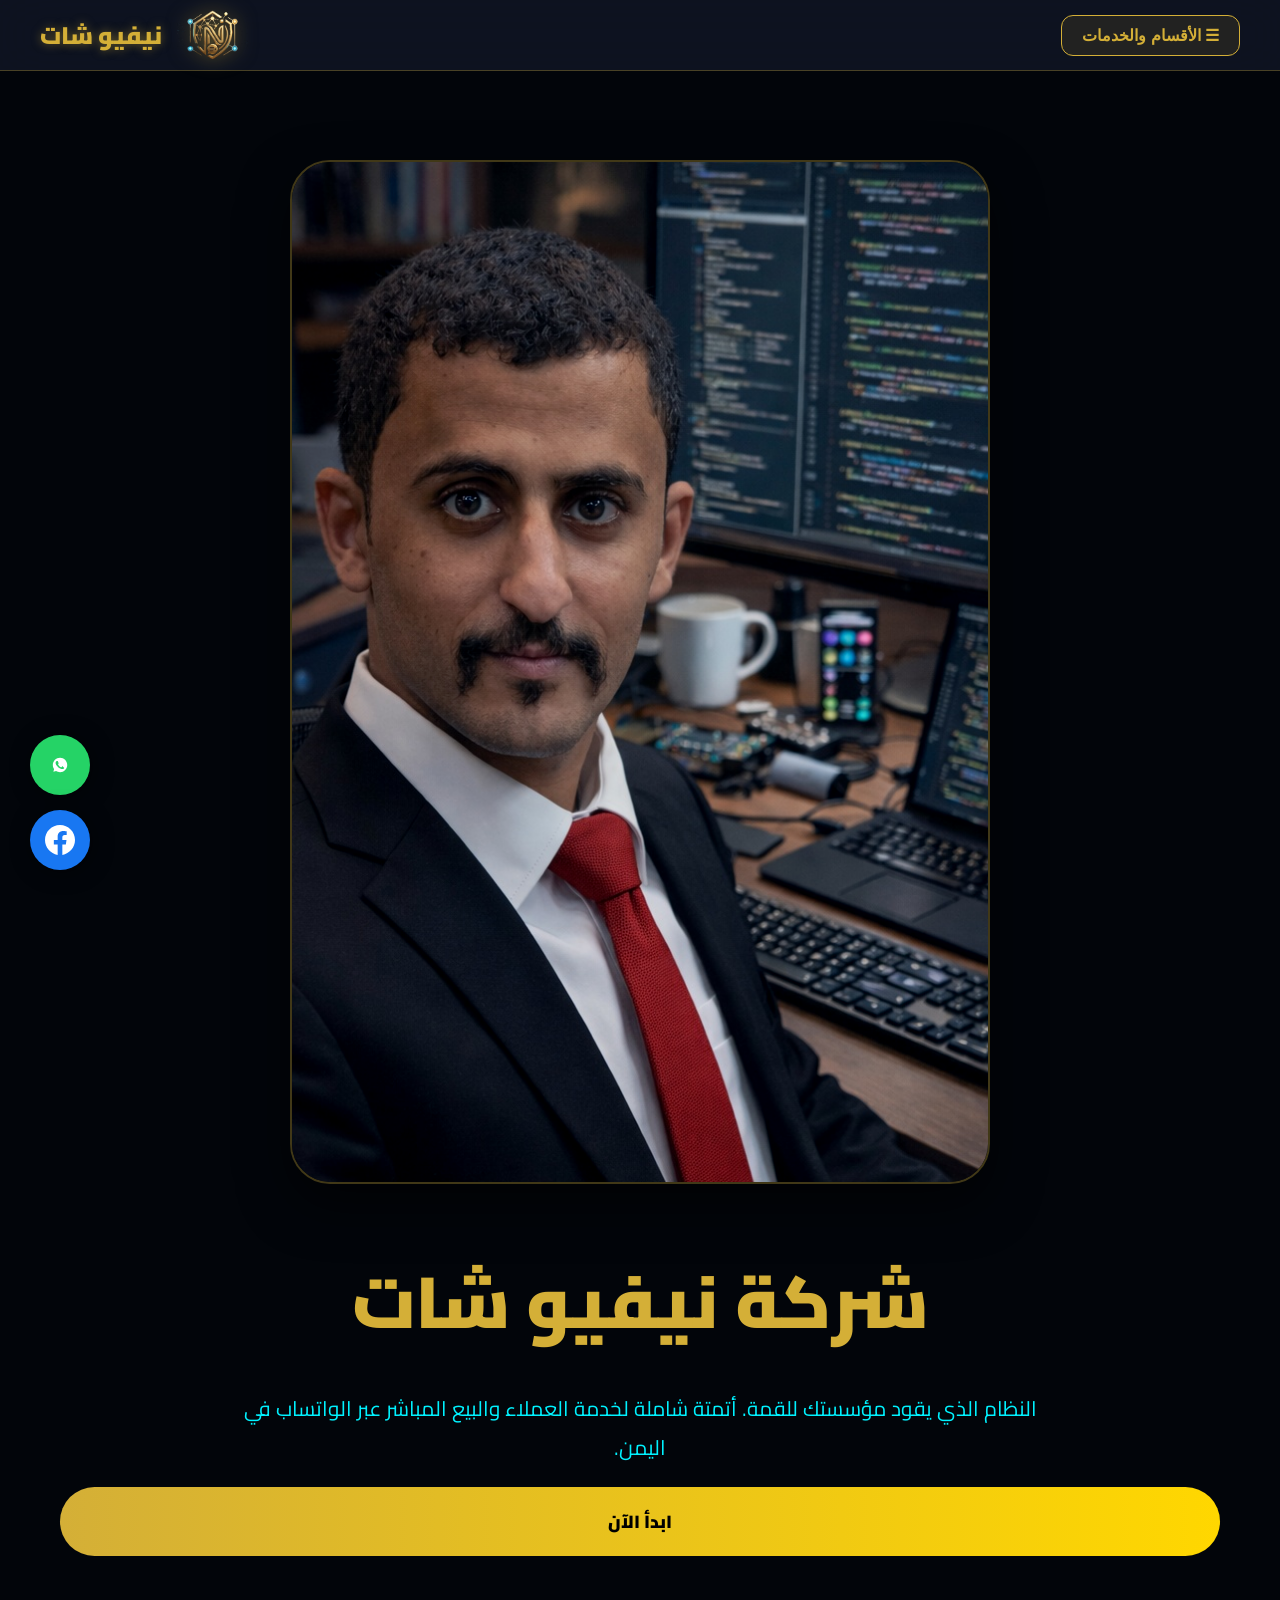
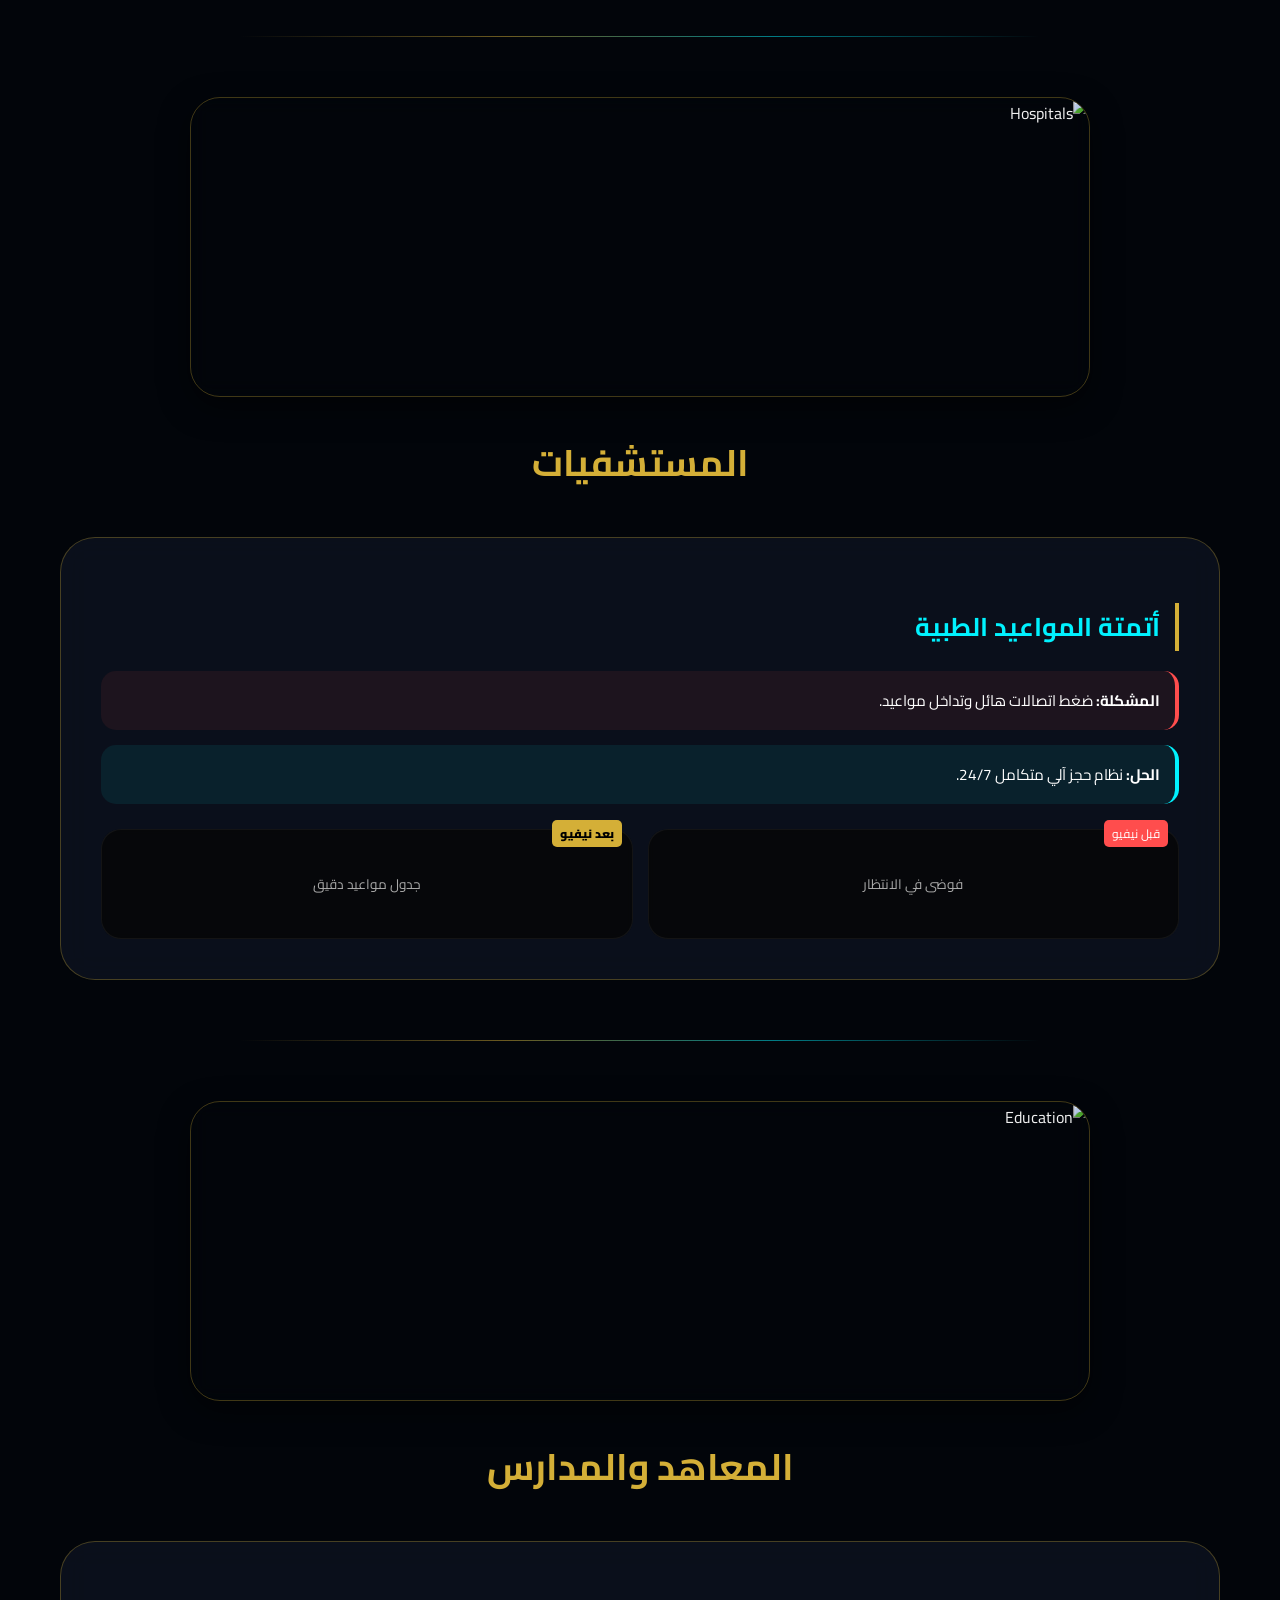
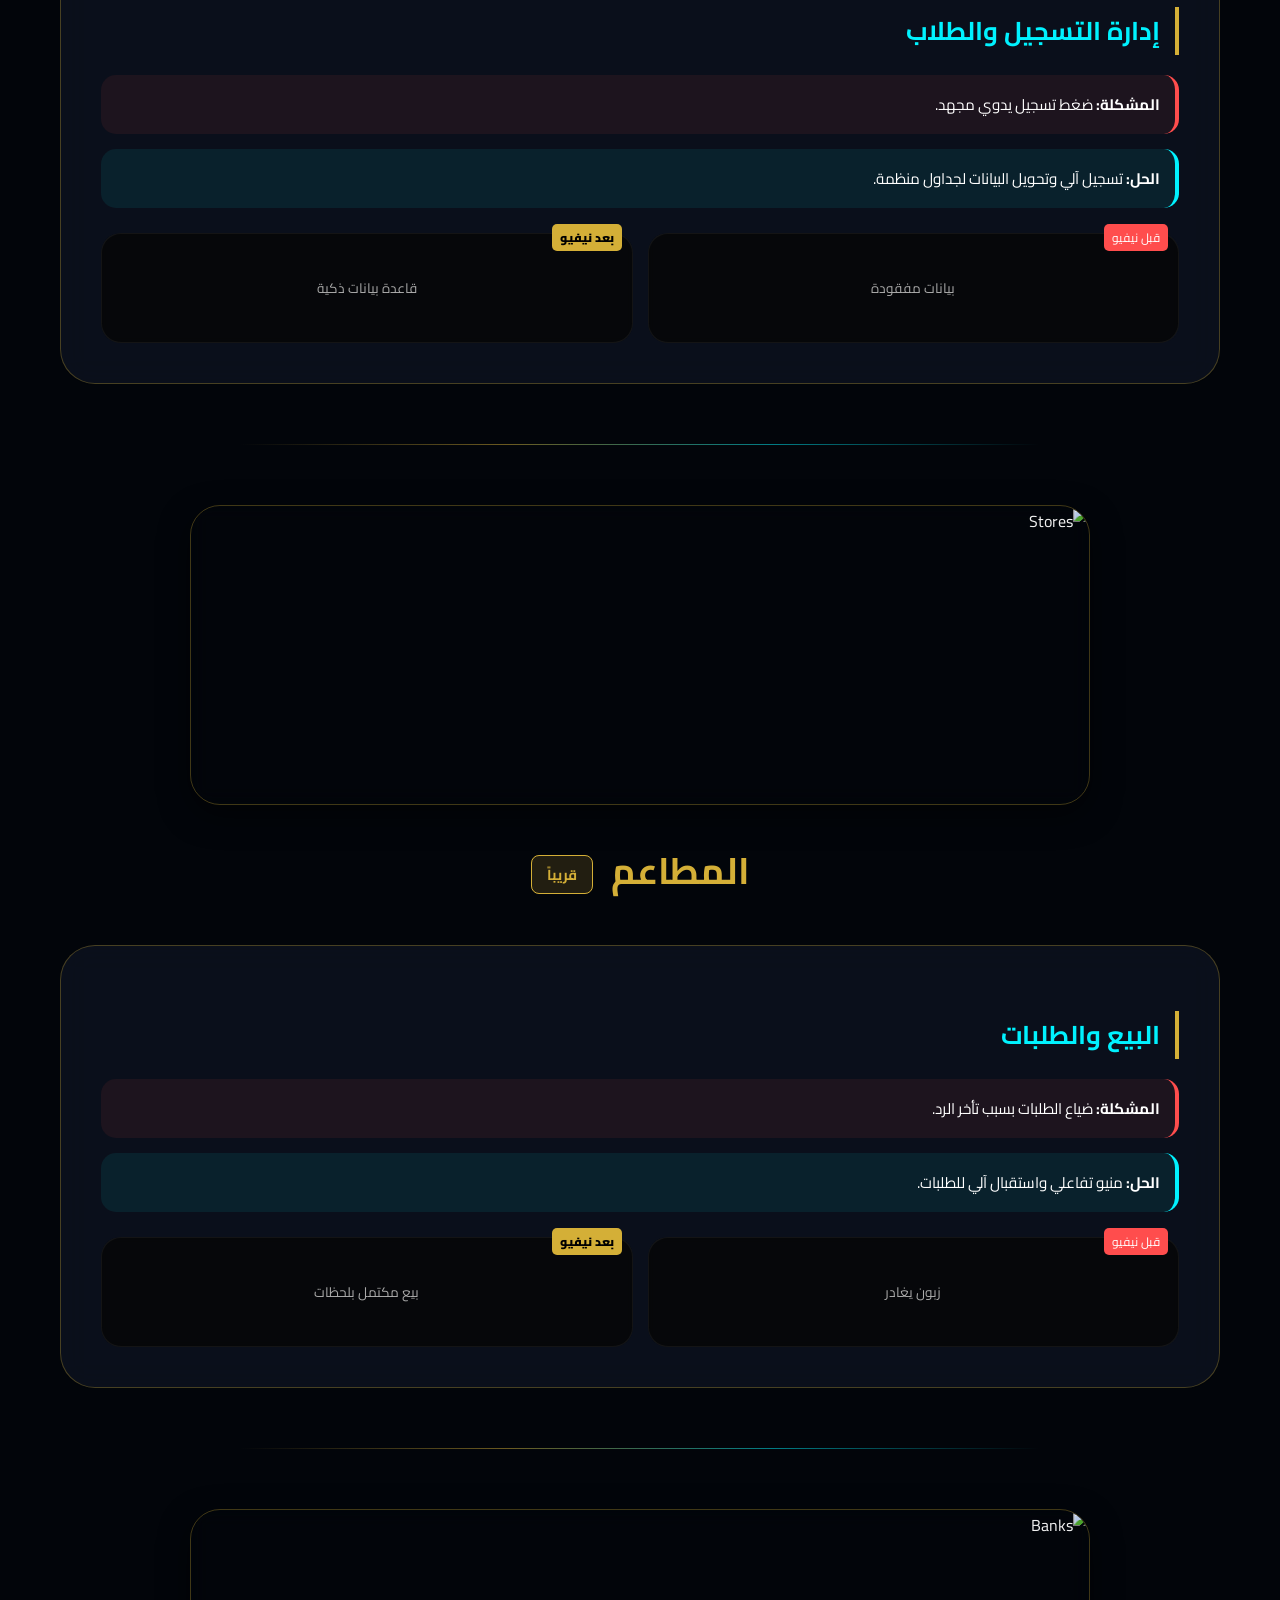
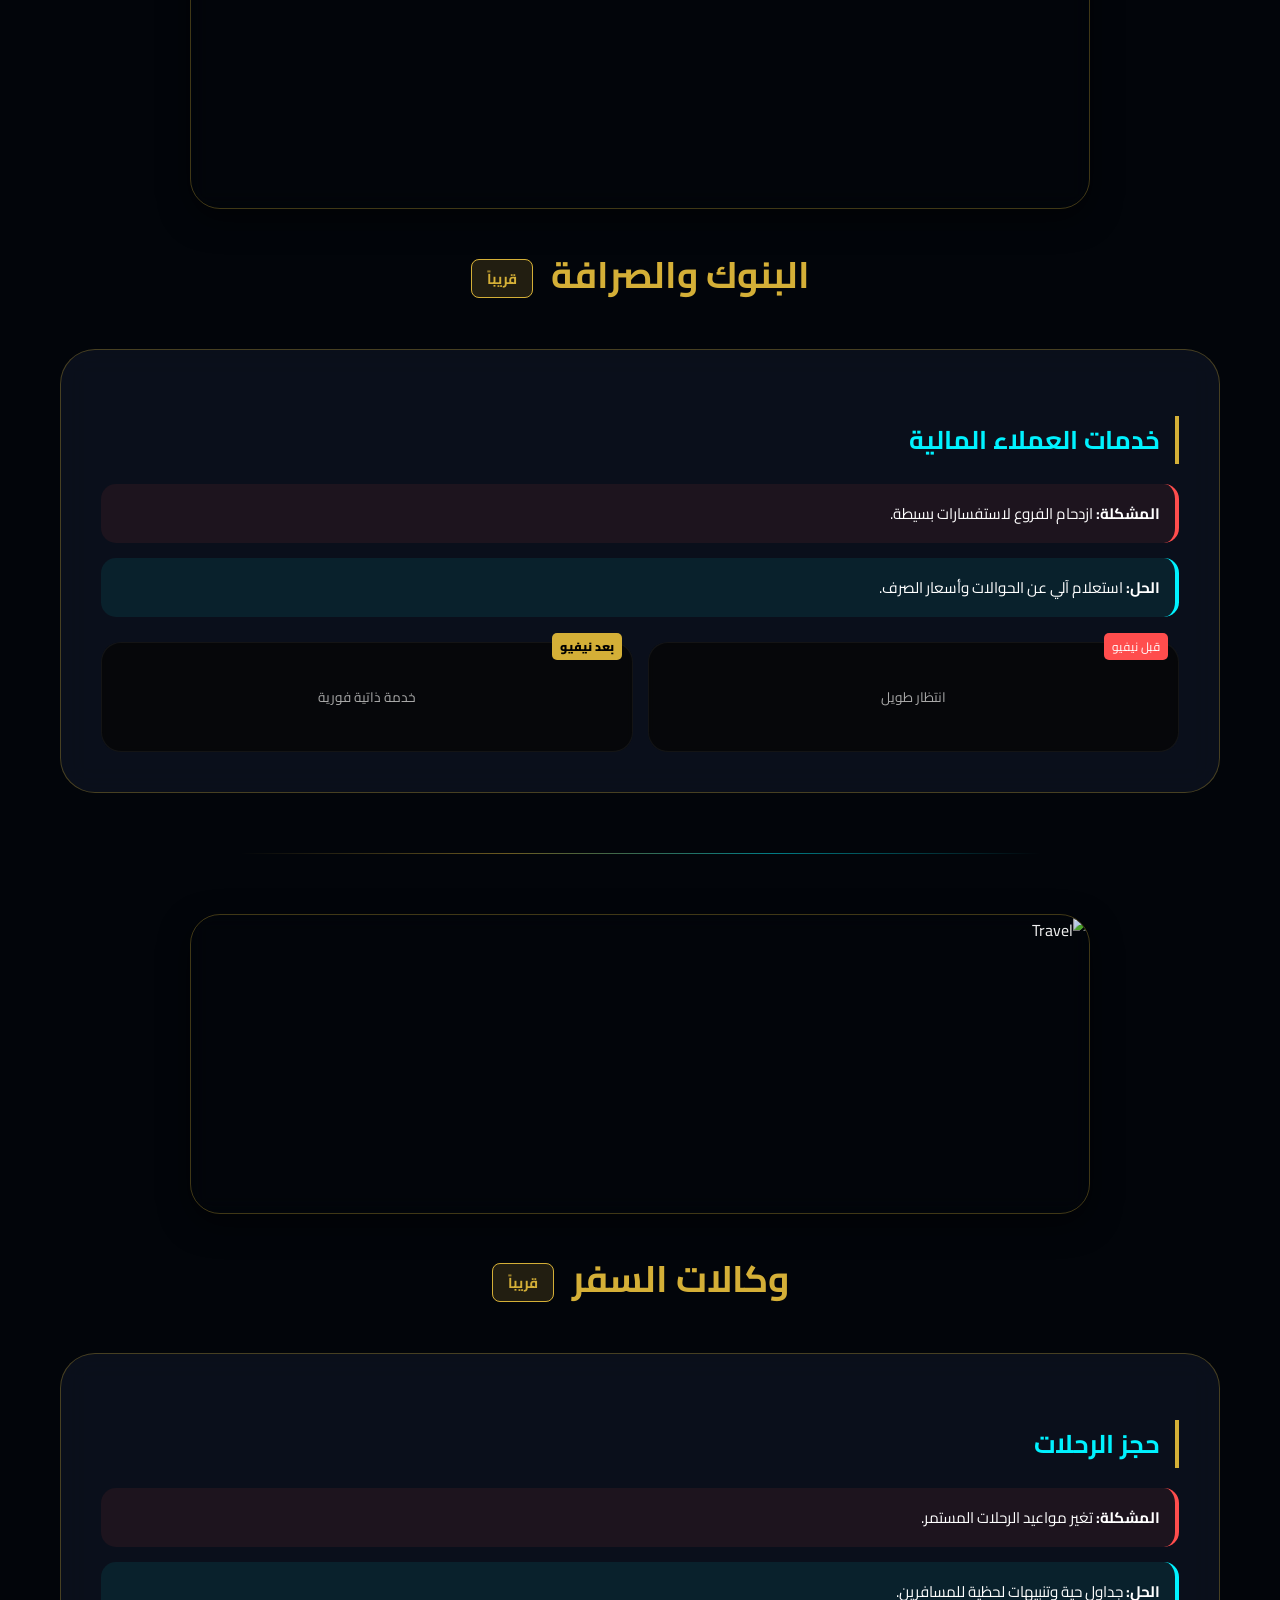
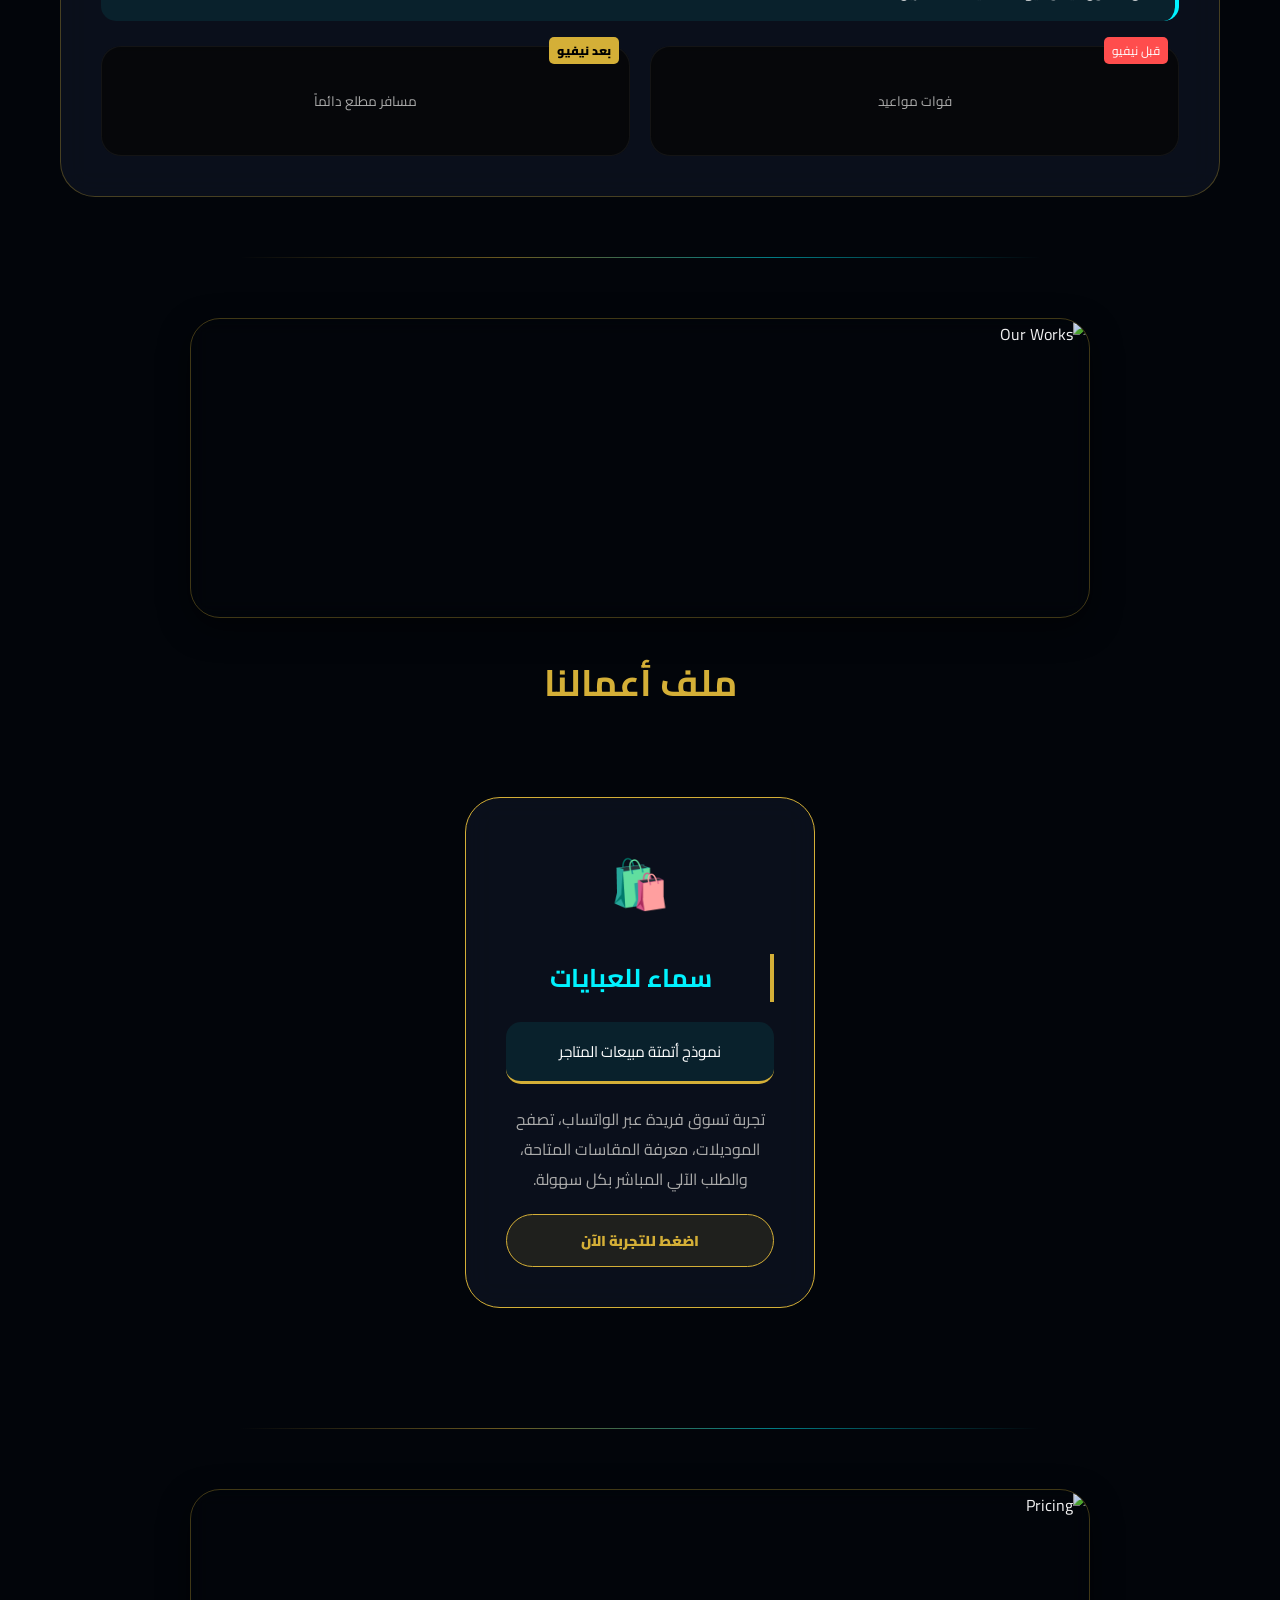
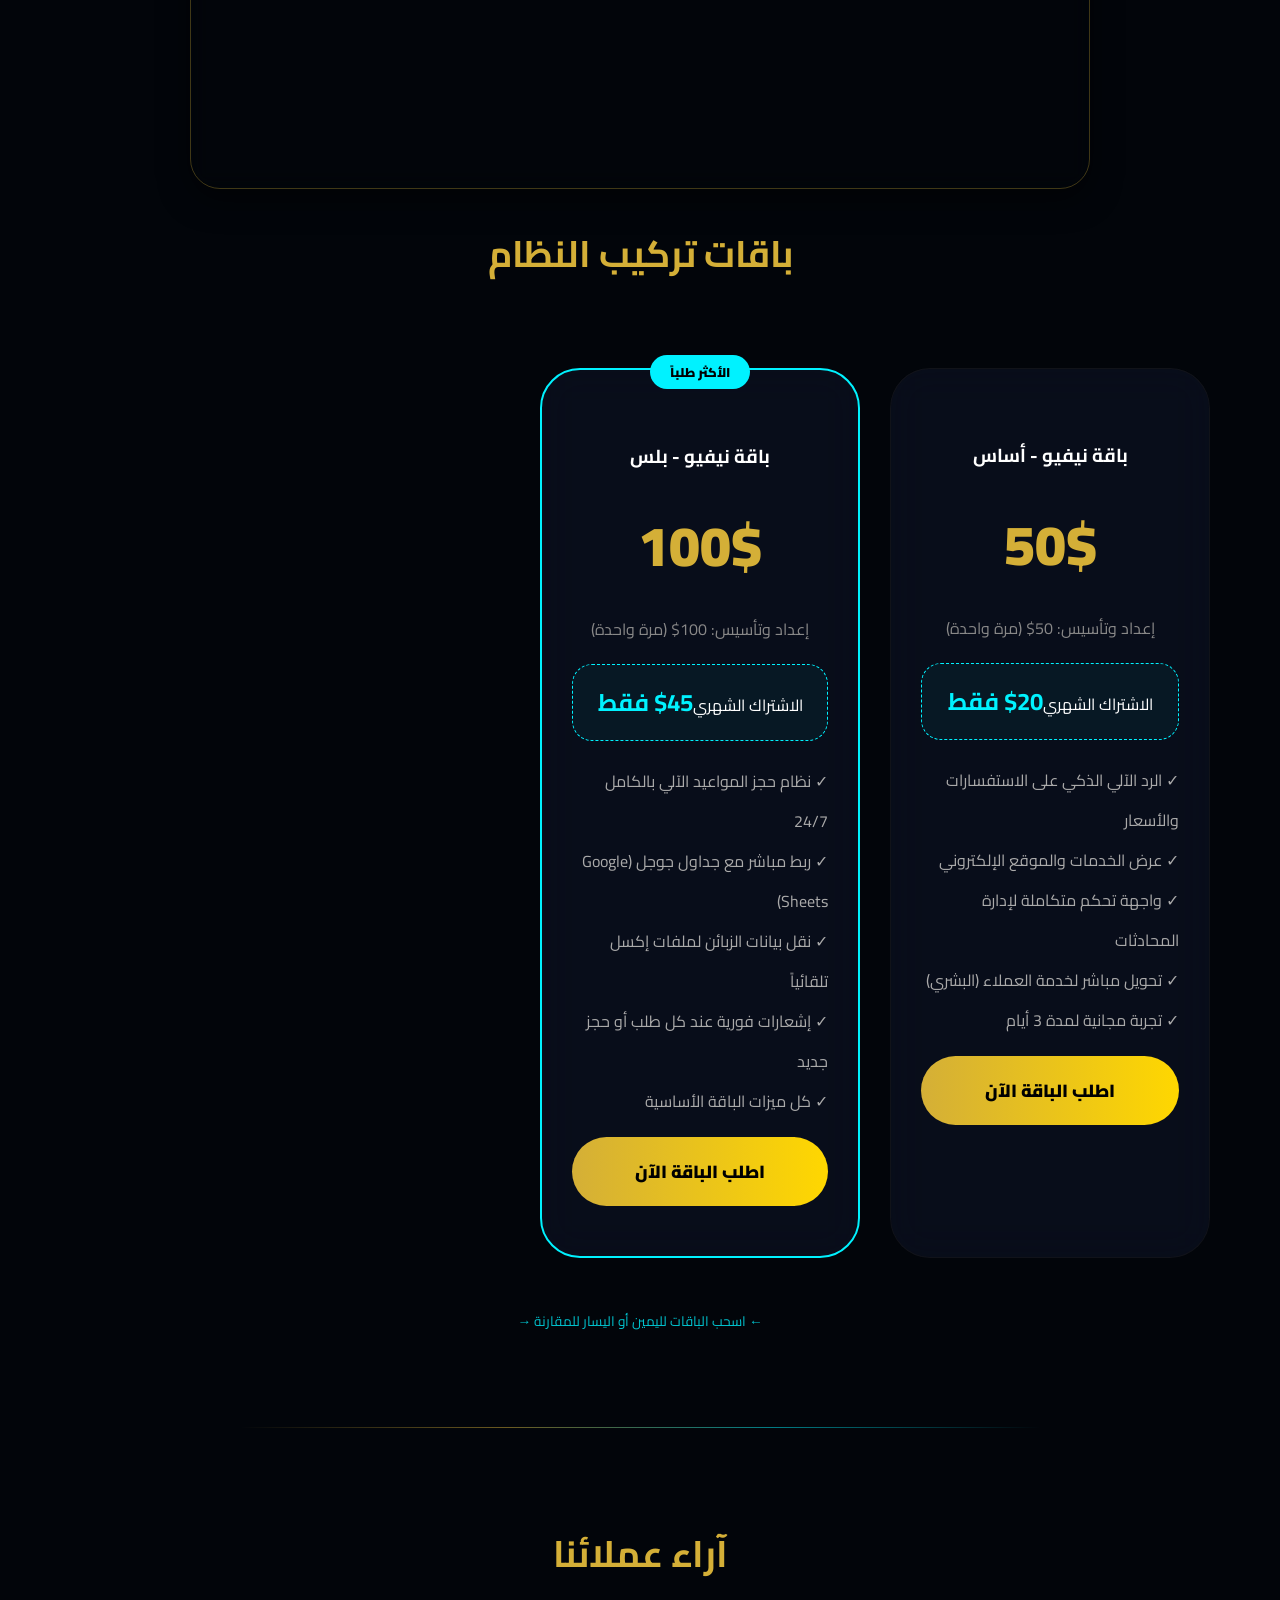
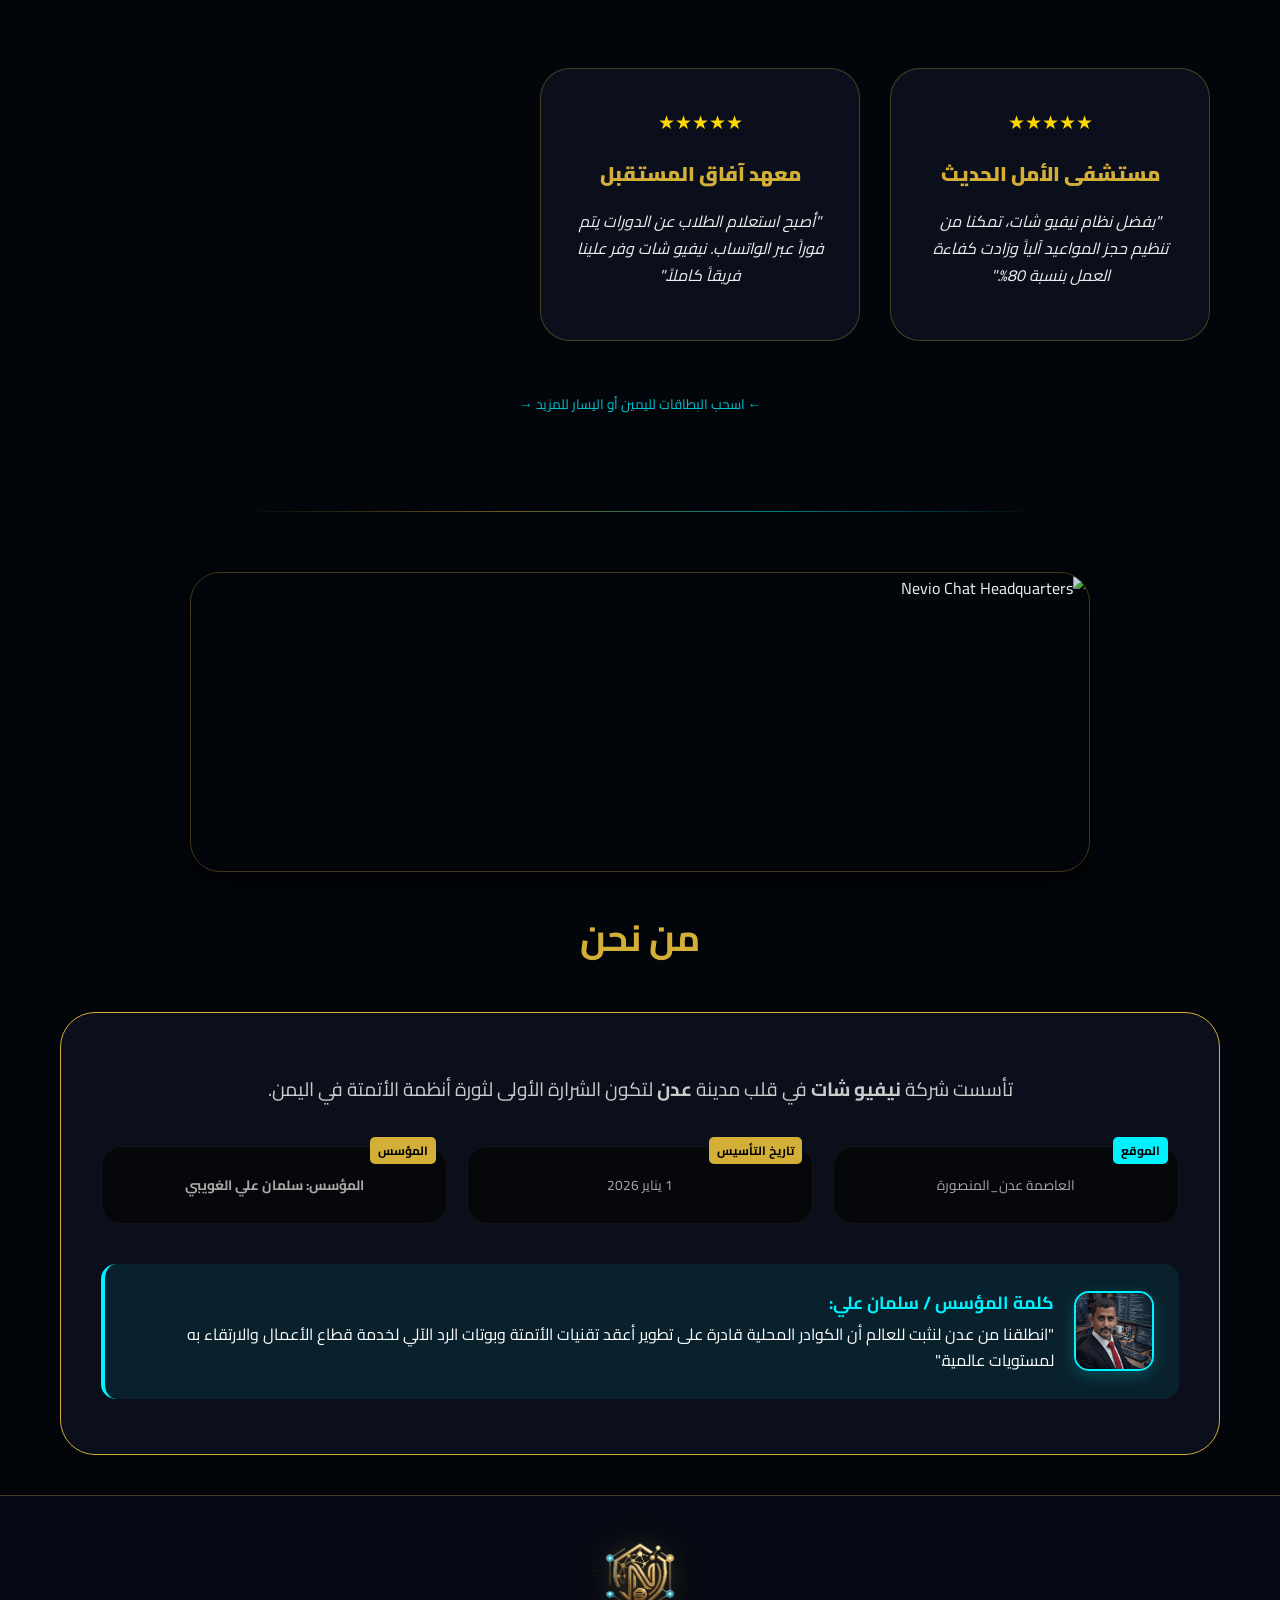
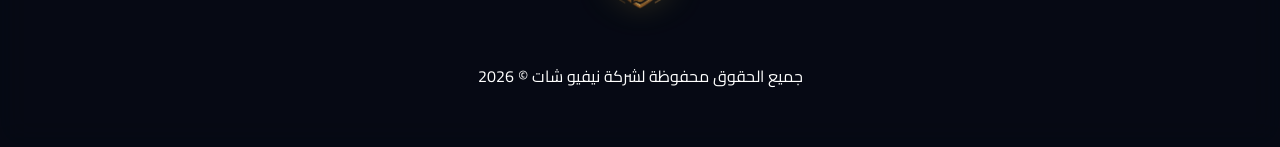
==== commit ca5ca0f0: "Modify hero section with new image and styles Updated hero image and adjusted styles for layout." ====
--- a/index.html
+++ b/index.html
@@ -37,7 +37,7 @@
             display: flex; justify-content: center; align-items: center;
         }
         
-        /* التعديل الجديد: العرض 700px والطول 1024px وصورة واحدة ثابتة */
+        /* التنسيق المطلوب: العرض 700 والارتفاع 1024 */
         .hero-single-container {
             width: 100%;
             display: flex;
@@ -169,12 +169,6 @@
         .facebook-float { 
             background-color: #1877F2; color: #FFF; border-radius: 50px; text-align: center; width: 60px; height: 60px; 
             display: flex; align-items: center; justify-content: center; box-shadow: 2px 2px 20px rgba(0,0,0,0.5); text-decoration: none; 
-        }
-
-        #aichatbot-launcher-container {
-            bottom: 180px !important; 
-            left: 30px !important;
-            right: auto !important;
         }
 
         @keyframes floatLogo { 0%, 100% { transform: translateY(0); } 50% { transform: translateY(-5px); } }
@@ -225,10 +219,10 @@
     </div>
 
     <section id="home" class="hero">
-        <!-- التعديل: صورة واحدة فقط بدون سحب -->
+        <!-- إضافة صورة 7nr48j.jpg كصورة رئيسية بالمقاس المطلوب -->
         <div class="hero-single-container">
             <div class="hero-img-card-fixed">
-                <img src="top2.jpg" alt="Nevio Chat Banner">
+                <img src="7nr48j.jpg" alt="Nevio Chat Banner Main">
             </div>
         </div>
         
@@ -476,10 +470,9 @@
             });
         }
 
-        // تم تعطيل تفعيل السحب للقسم العلوي (heroSlider)
         enableDragScroll('slider');
         enableDragScroll('portfolioSlider');
         enableDragScroll('pricingSlider');
     </script>
 </body>
-</html>
+    </html>
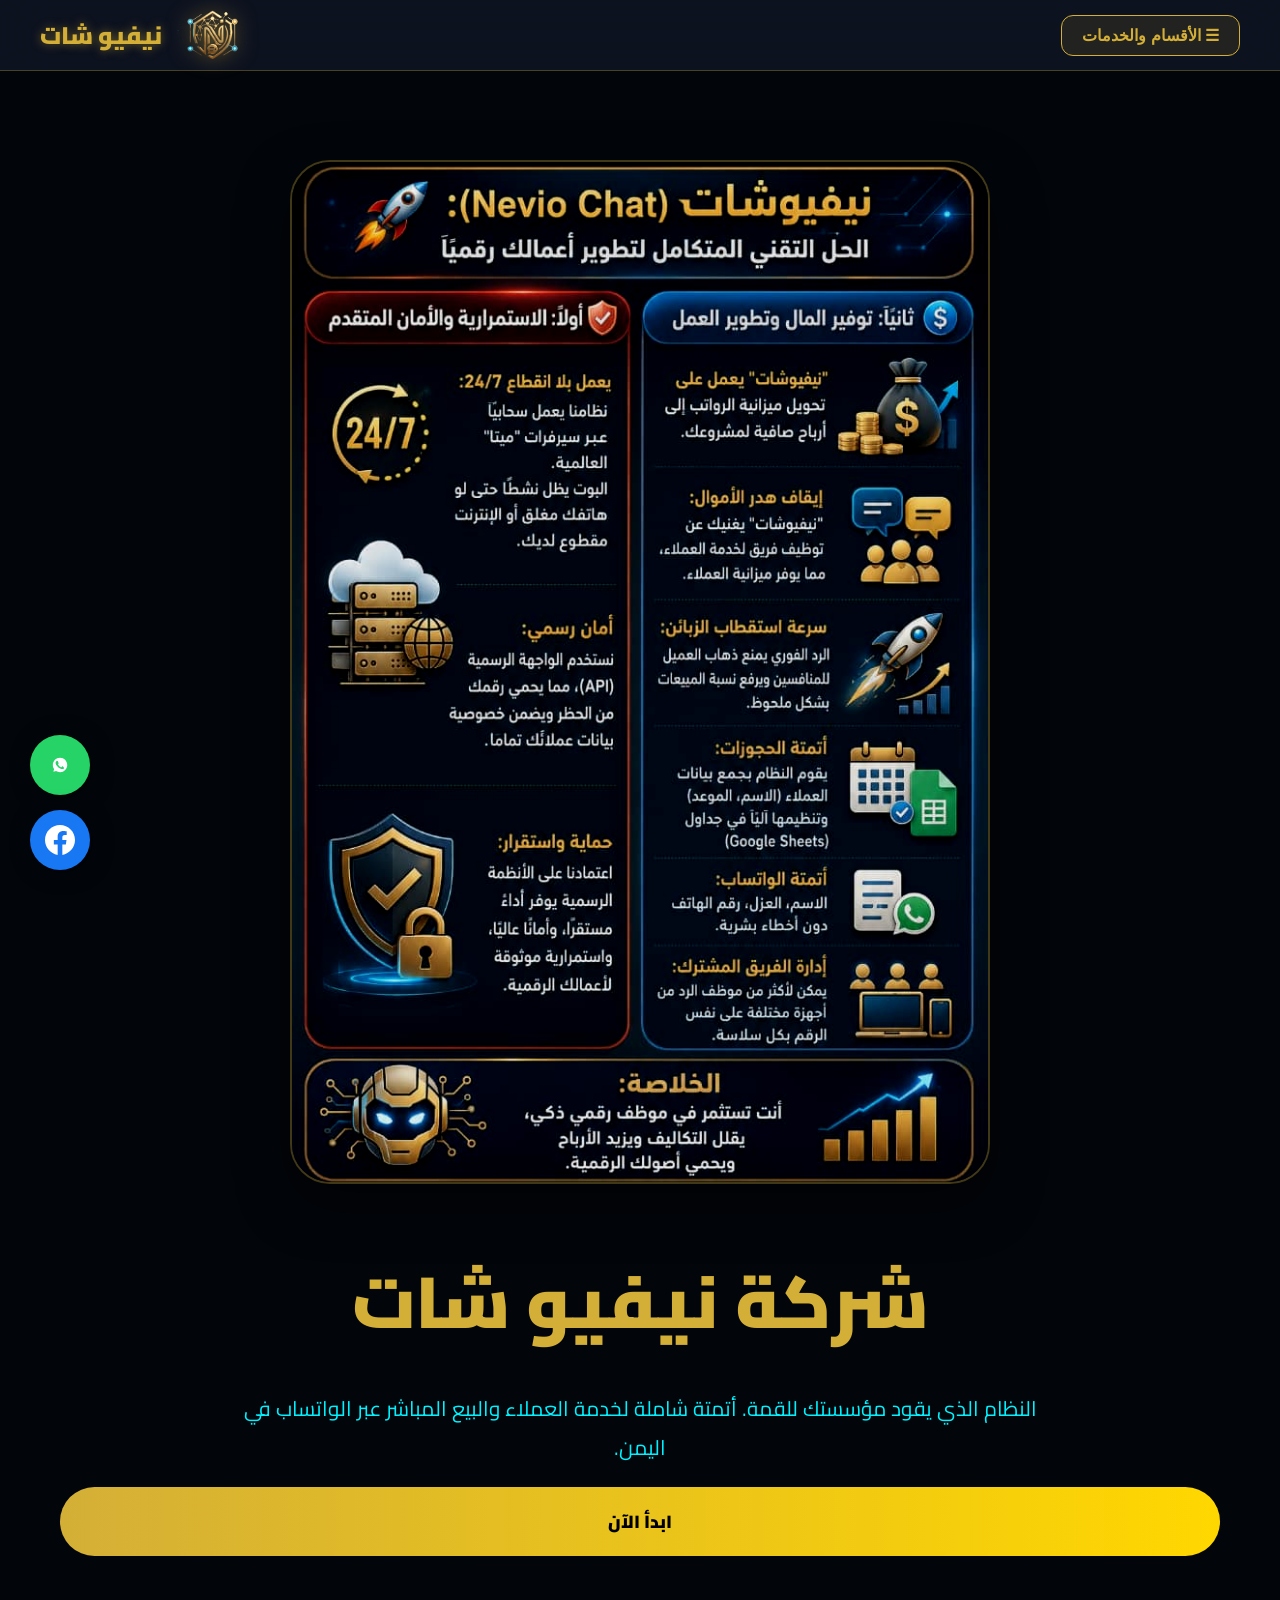
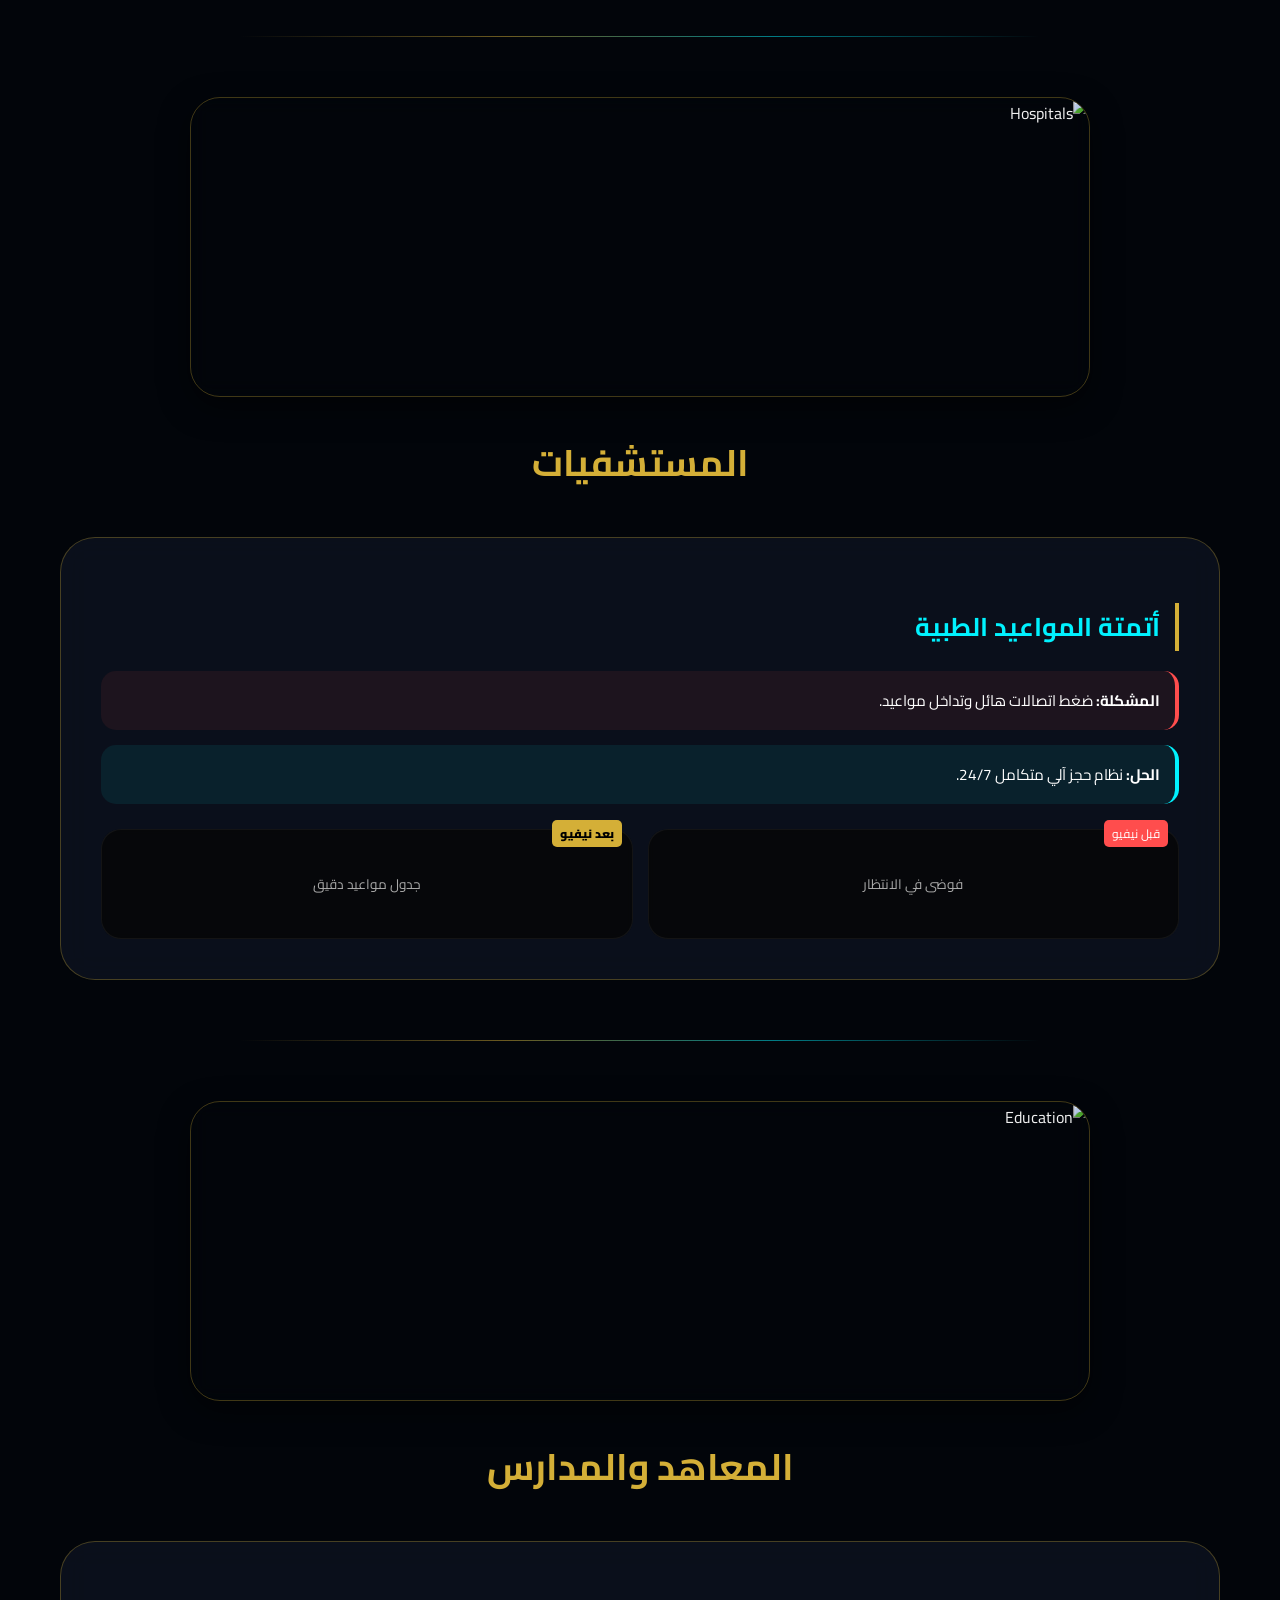
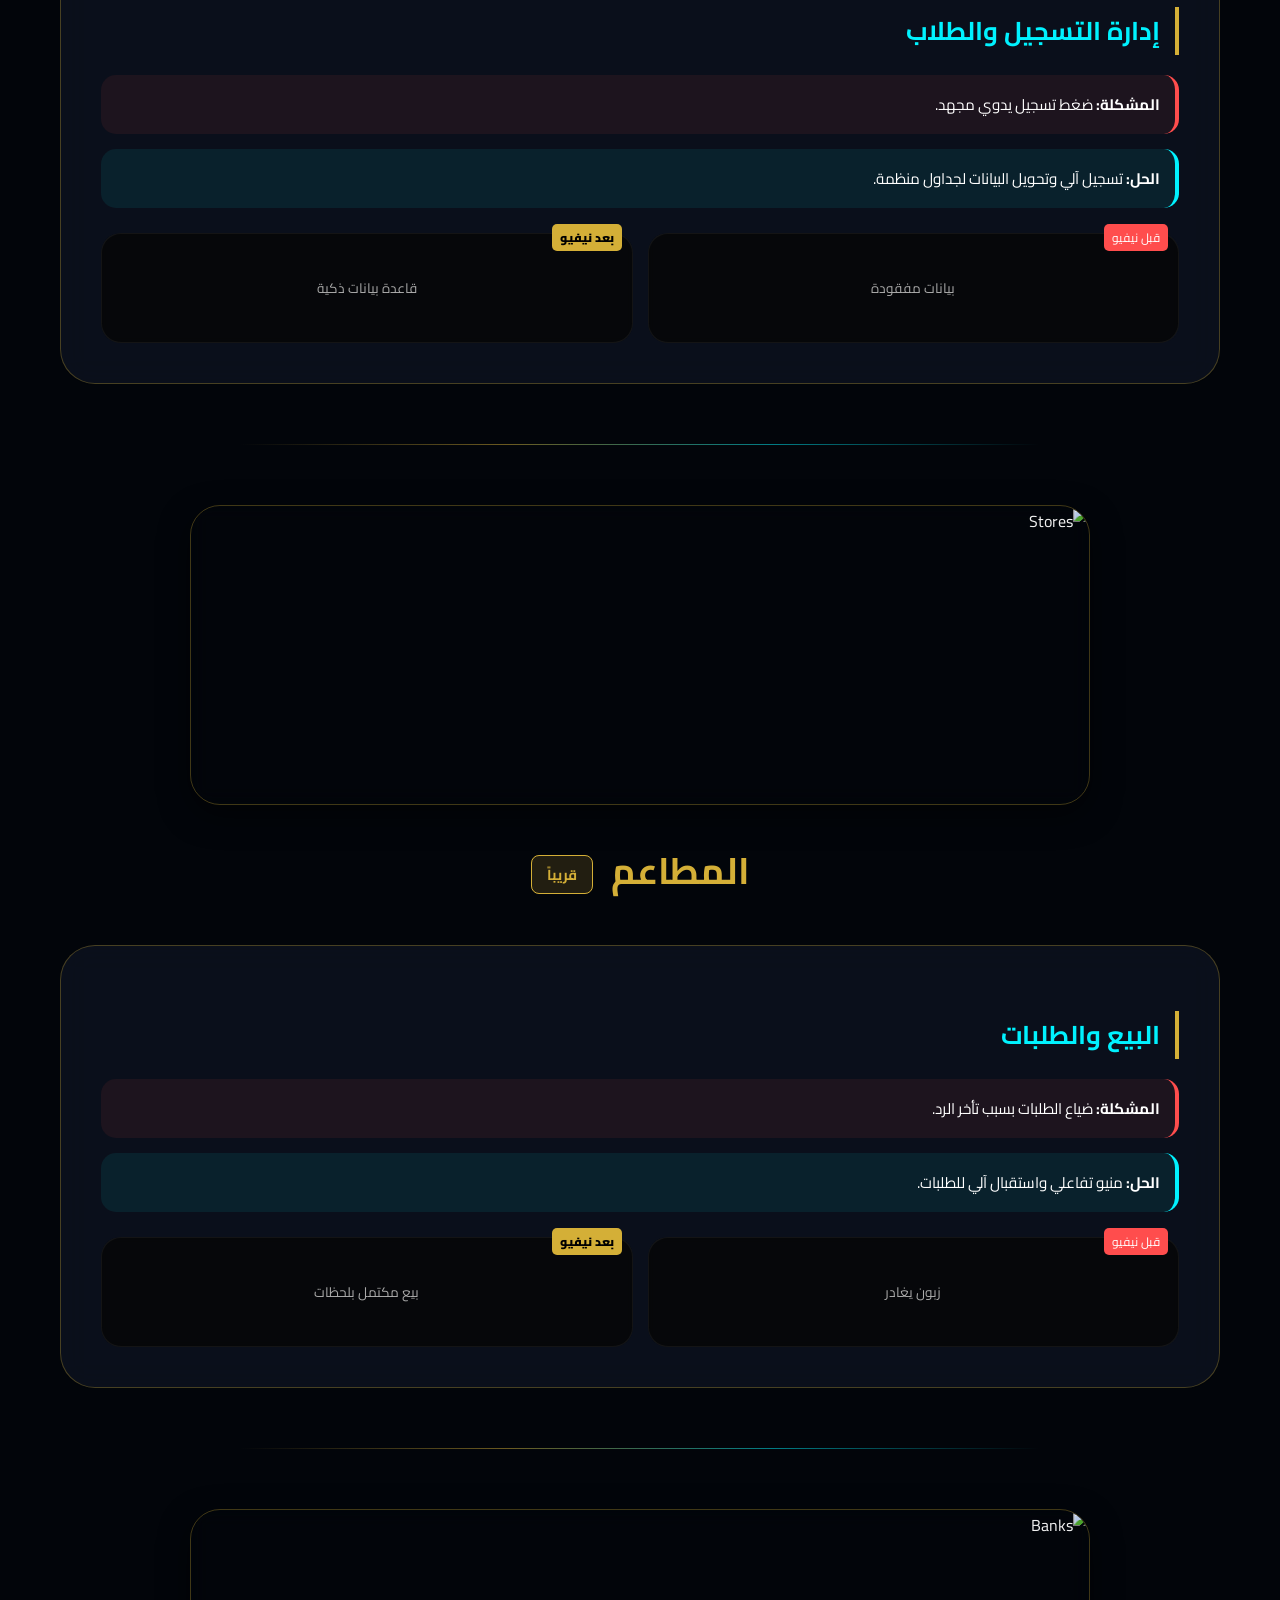
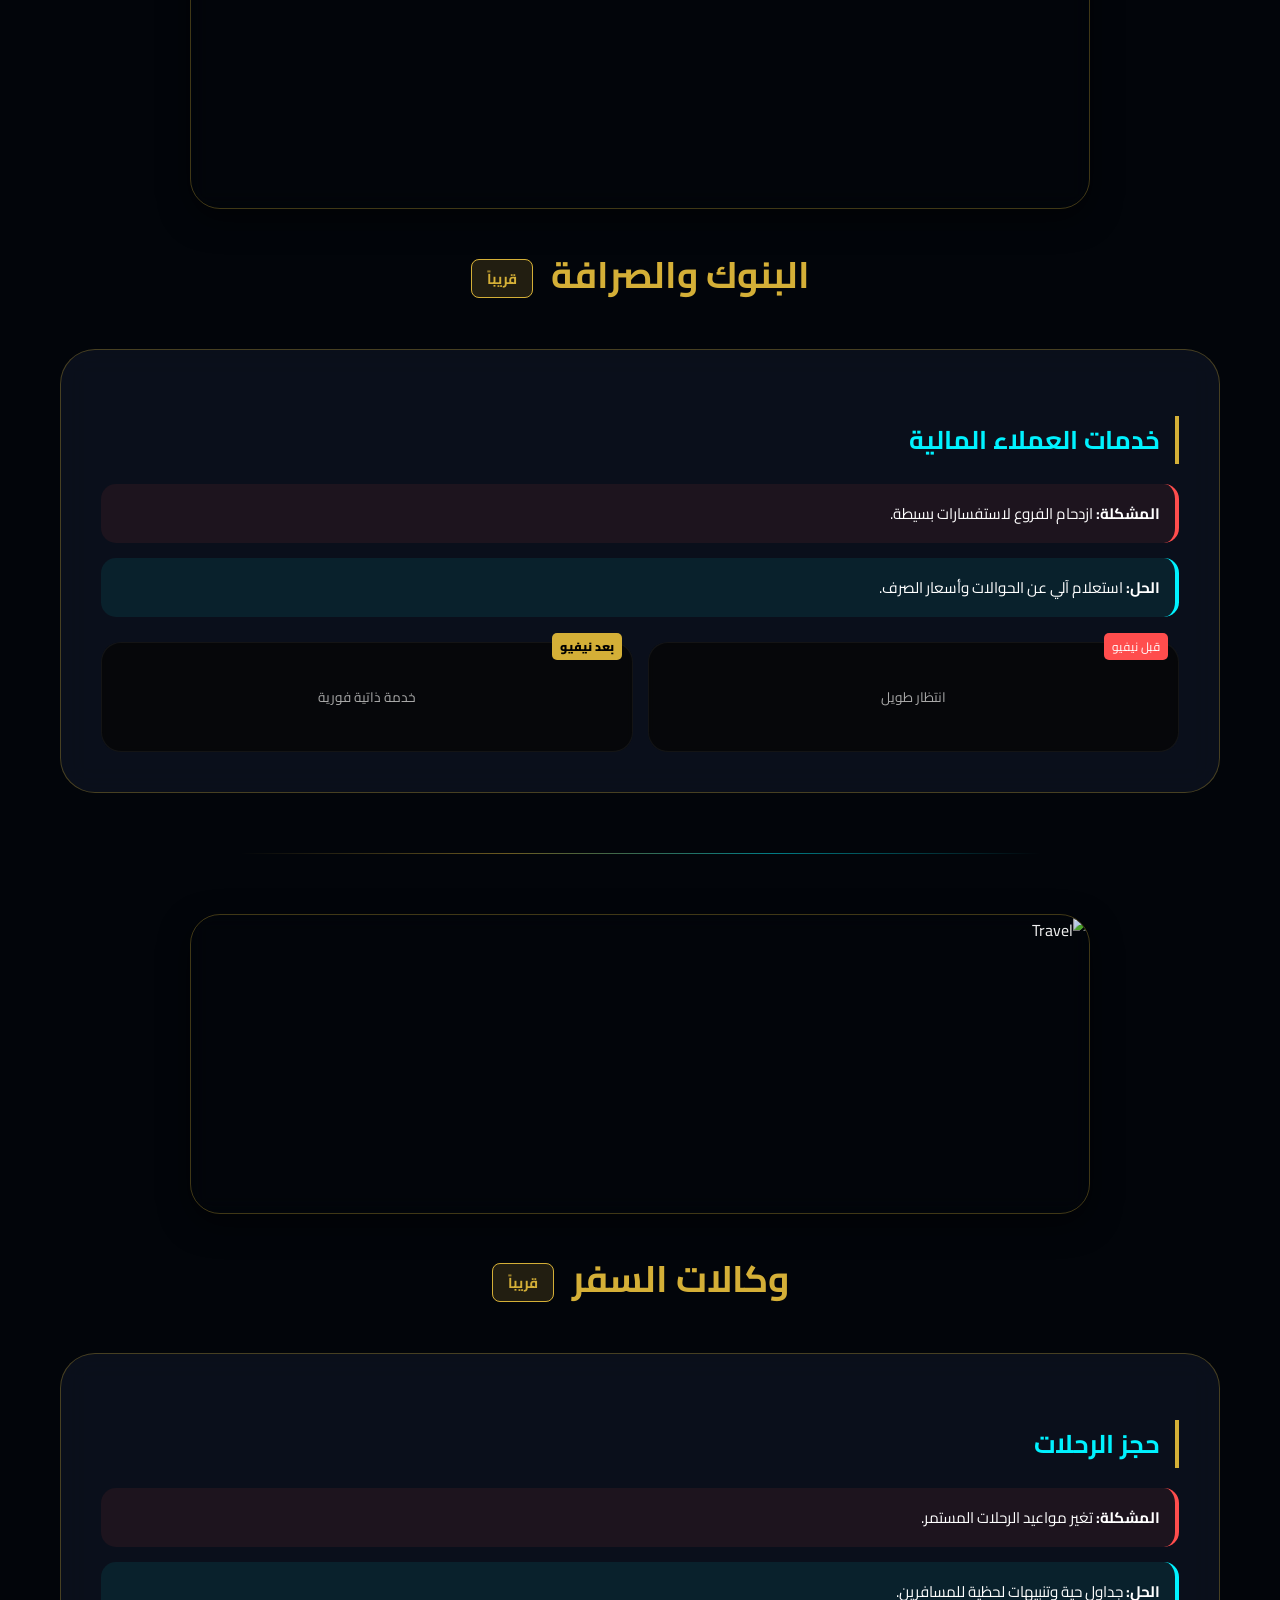
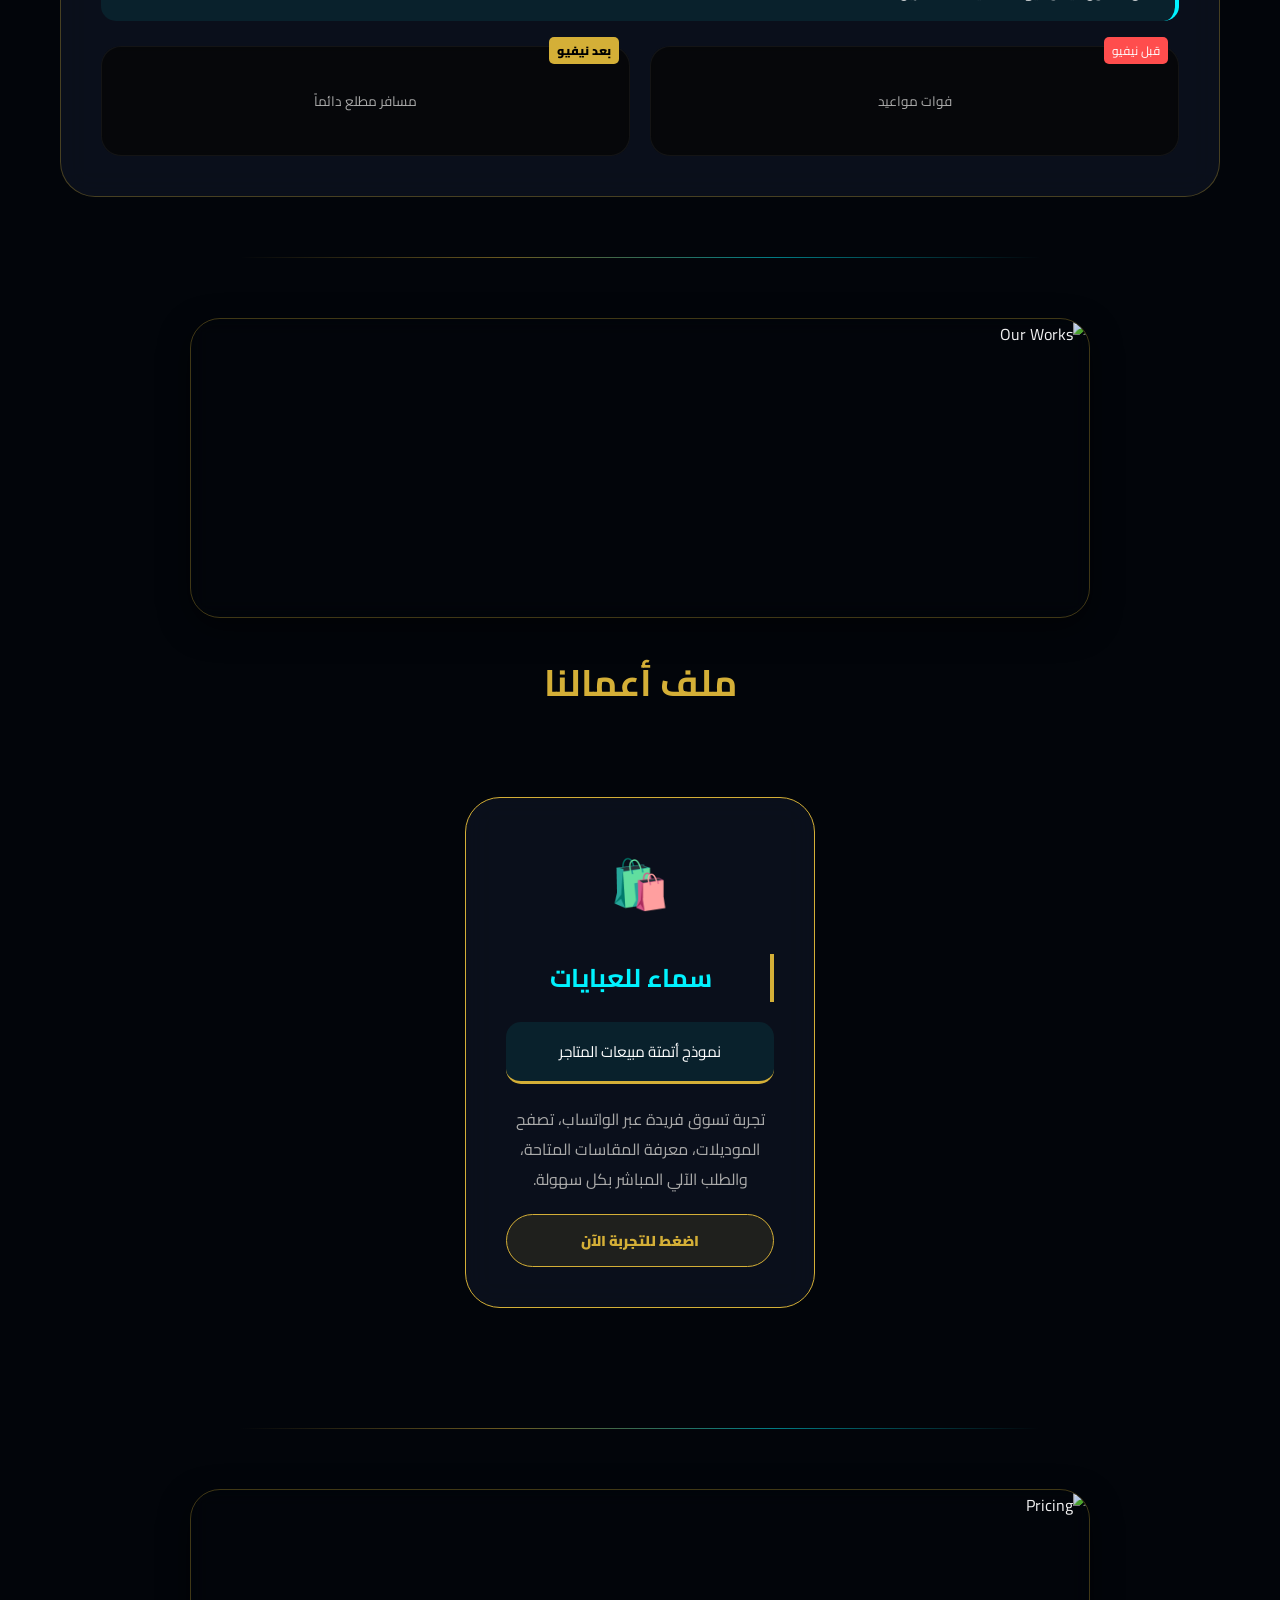
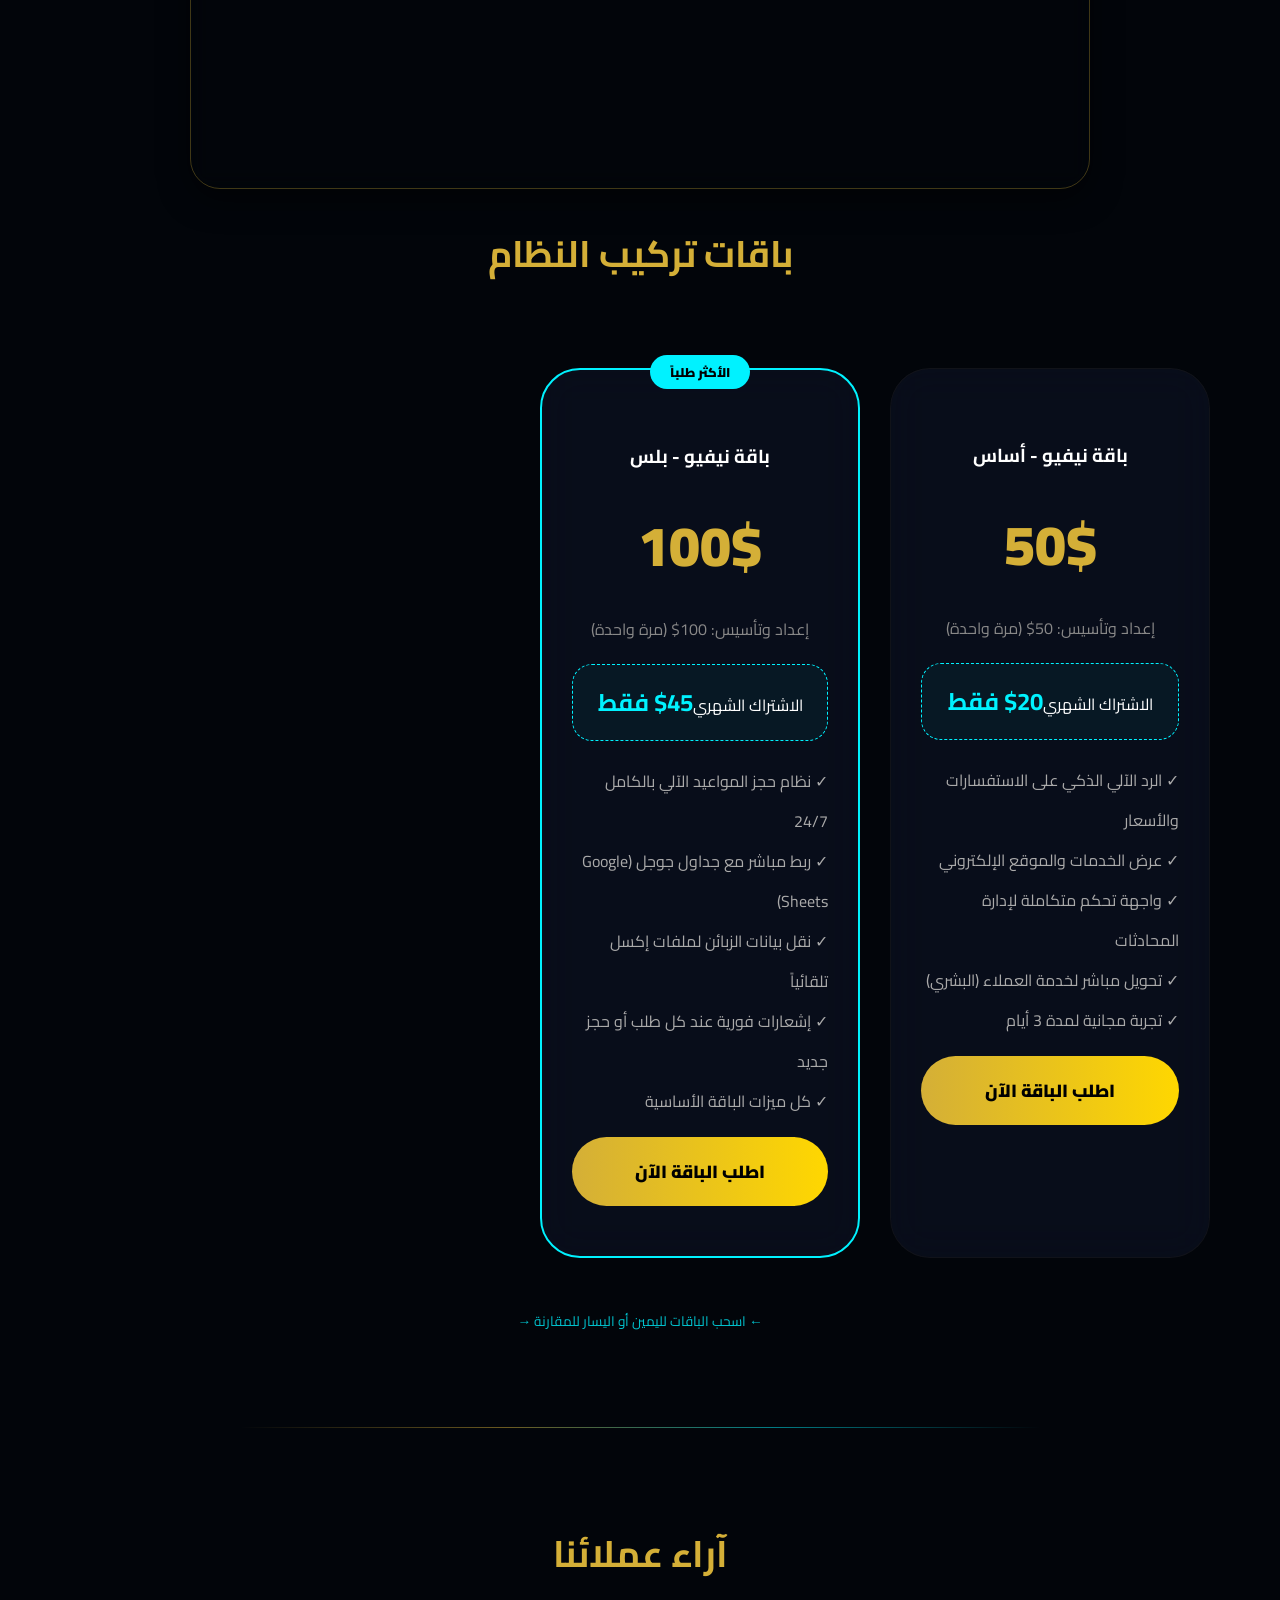
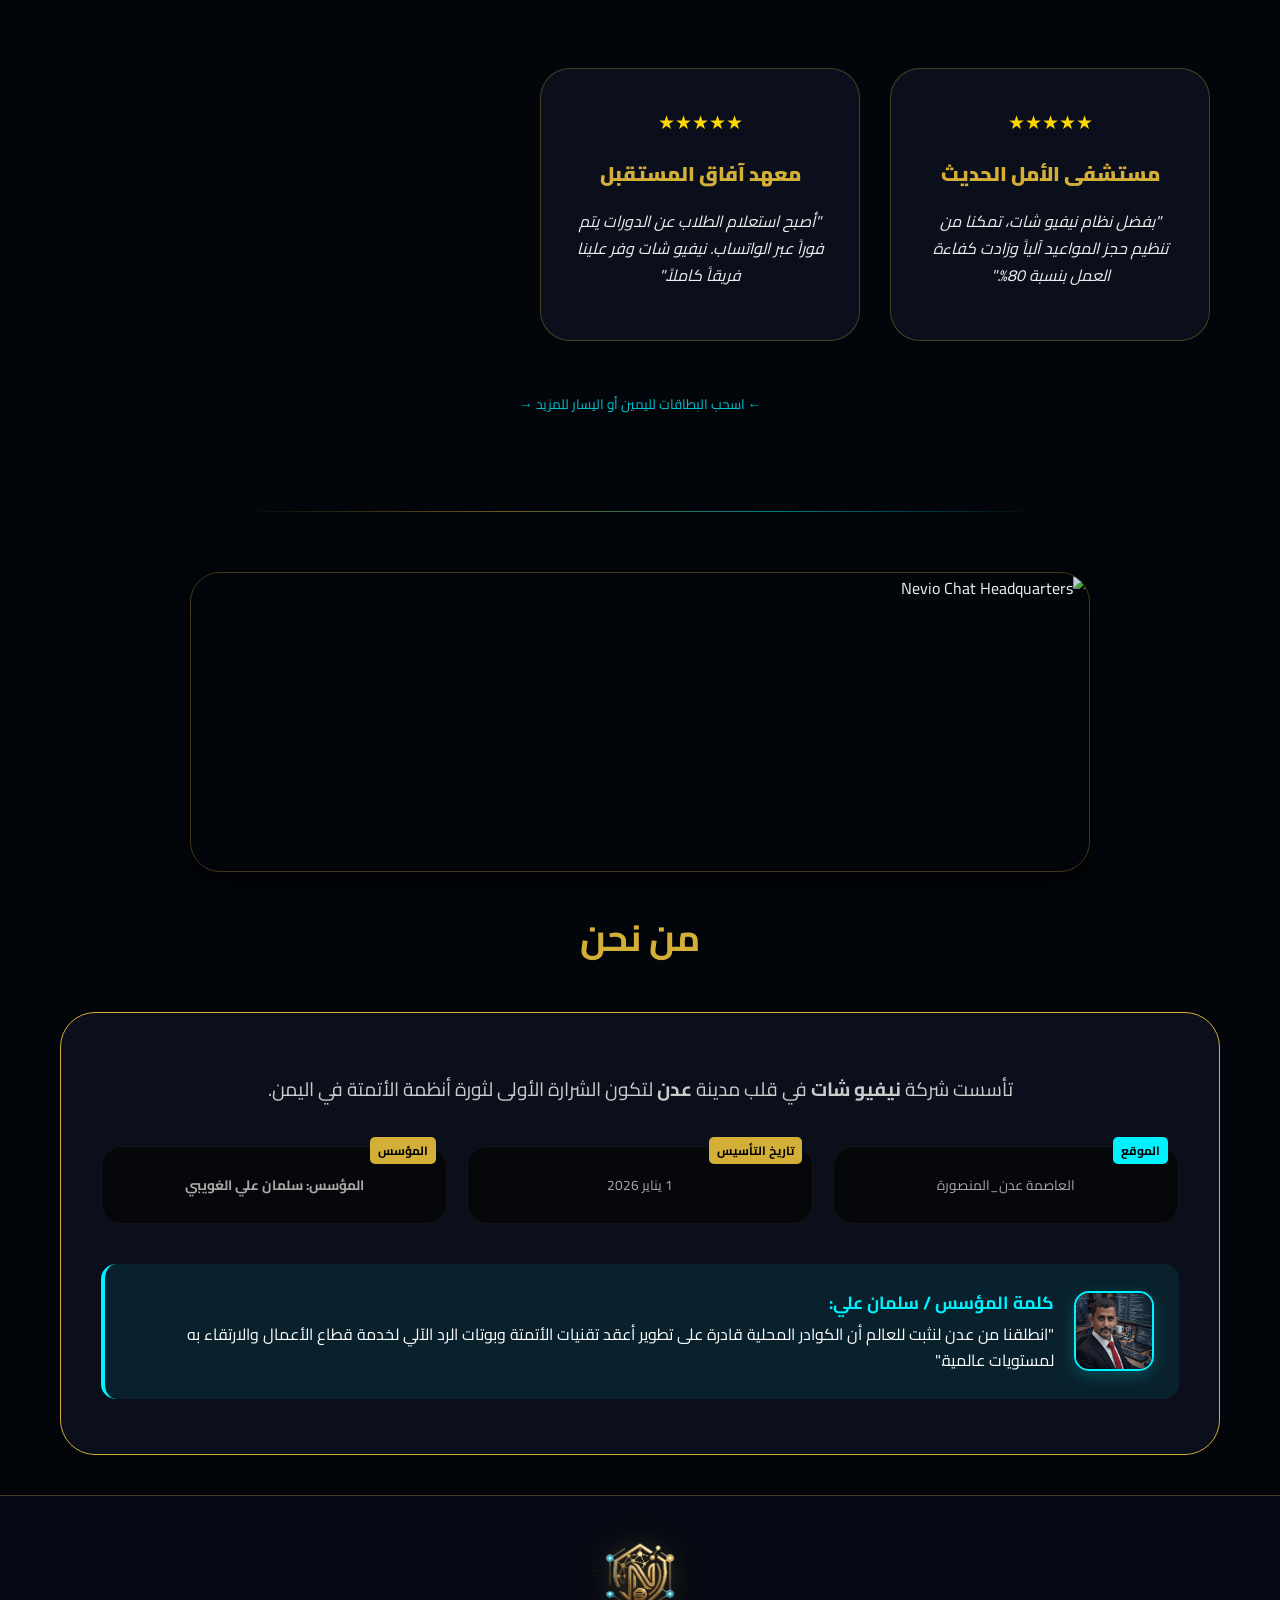
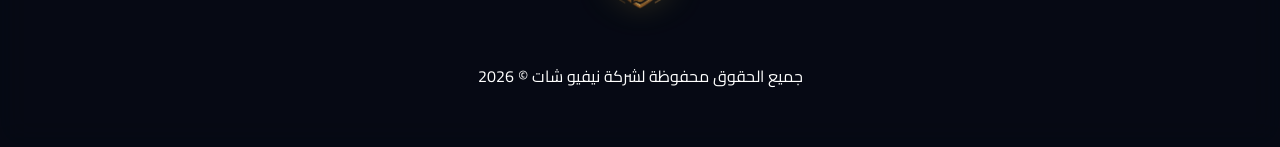
==== commit ca83cf0b: "Update hero section styles and image source" ====
--- a/index.html
+++ b/index.html
@@ -37,7 +37,7 @@
             display: flex; justify-content: center; align-items: center;
         }
         
-        /* التنسيق المطلوب: العرض 700 والارتفاع 1024 */
+        /* التعديل الجديد: العرض 700px والطول 1024px وصورة واحدة ثابتة */
         .hero-single-container {
             width: 100%;
             display: flex;
@@ -169,6 +169,12 @@
         .facebook-float { 
             background-color: #1877F2; color: #FFF; border-radius: 50px; text-align: center; width: 60px; height: 60px; 
             display: flex; align-items: center; justify-content: center; box-shadow: 2px 2px 20px rgba(0,0,0,0.5); text-decoration: none; 
+        }
+
+        #aichatbot-launcher-container {
+            bottom: 180px !important; 
+            left: 30px !important;
+            right: auto !important;
         }
 
         @keyframes floatLogo { 0%, 100% { transform: translateY(0); } 50% { transform: translateY(-5px); } }
@@ -219,10 +225,10 @@
     </div>
 
     <section id="home" class="hero">
-        <!-- إضافة صورة 7nr48j.jpg كصورة رئيسية بالمقاس المطلوب -->
+        <!-- التعديل: صورة واحدة فقط بدون سحب -->
         <div class="hero-single-container">
             <div class="hero-img-card-fixed">
-                <img src="7nr48j.jpg" alt="Nevio Chat Banner Main">
+                <img src="top2.jpg" alt="Nevio Chat Banner">
             </div>
         </div>
         
@@ -470,9 +476,10 @@
             });
         }
 
+        // تم تعطيل تفعيل السحب للقسم العلوي (heroSlider)
         enableDragScroll('slider');
         enableDragScroll('portfolioSlider');
         enableDragScroll('pricingSlider');
     </script>
 </body>
-    </html>
+</html>
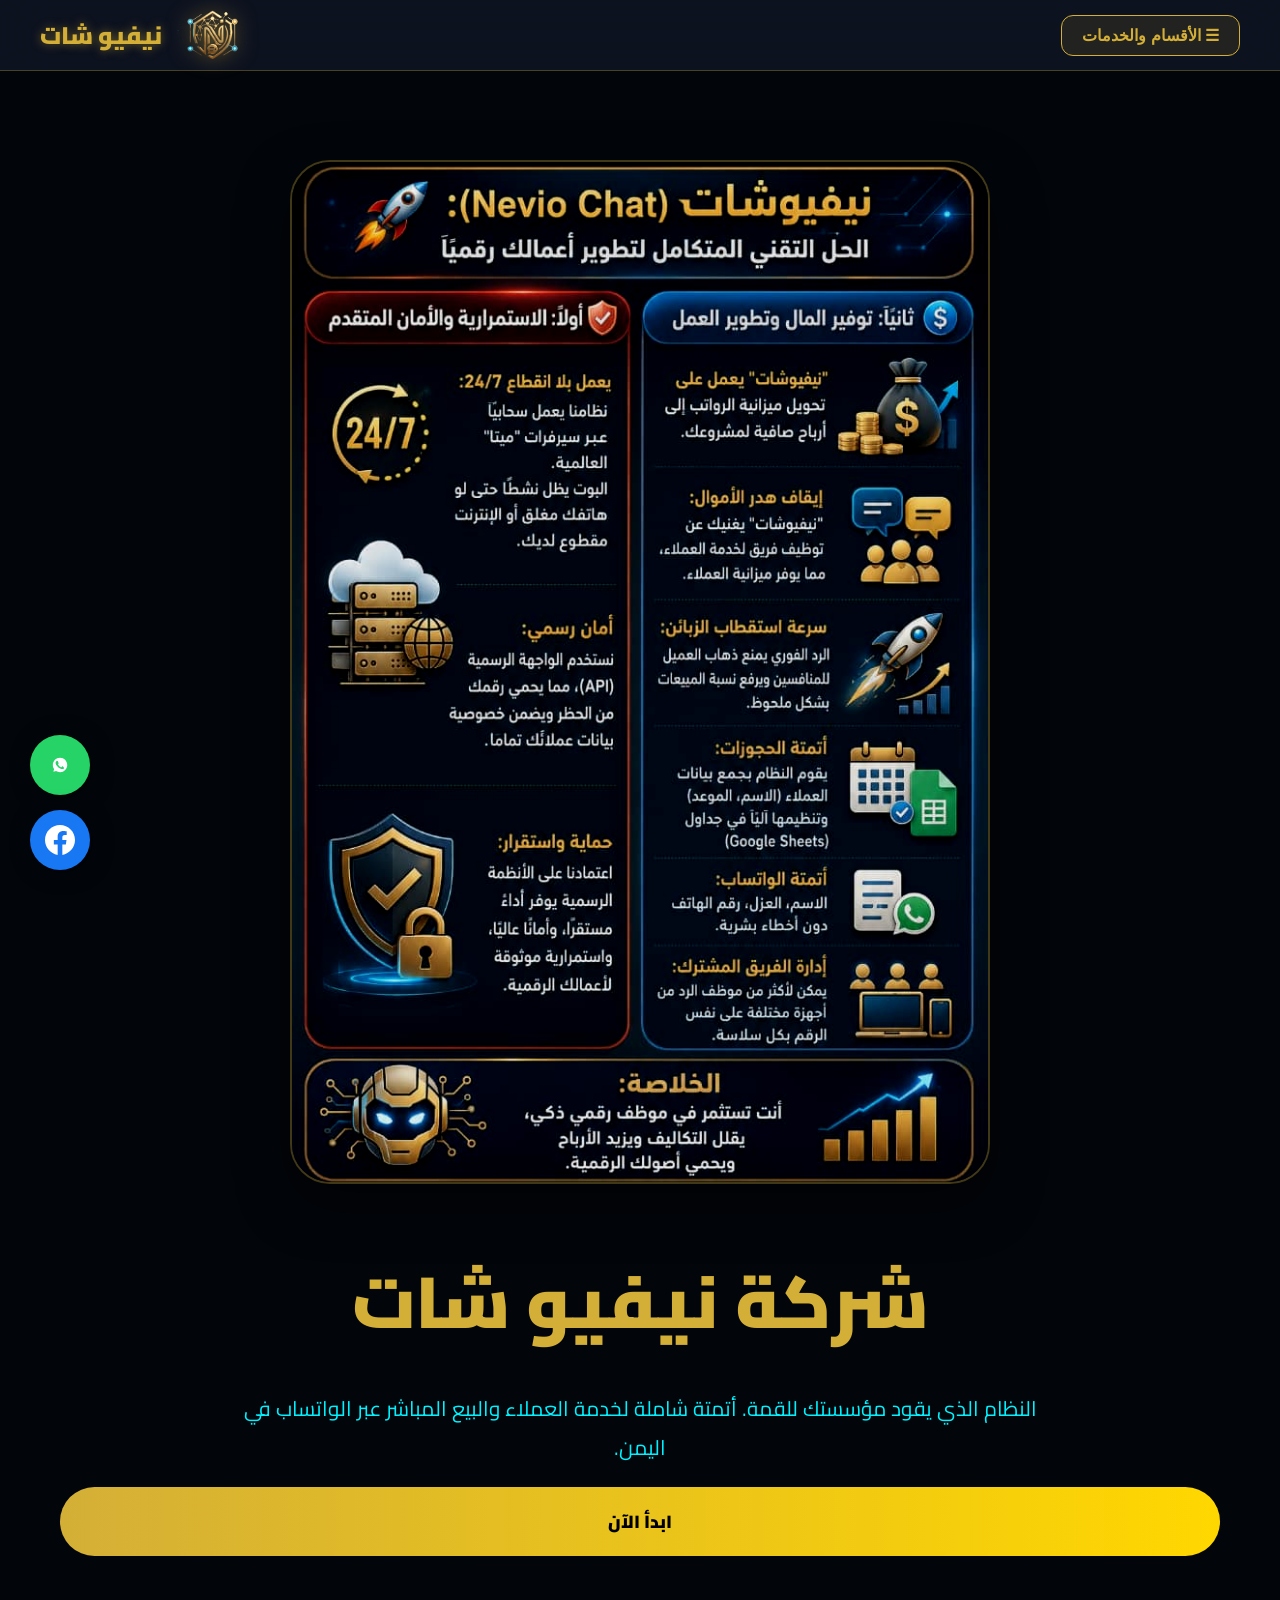
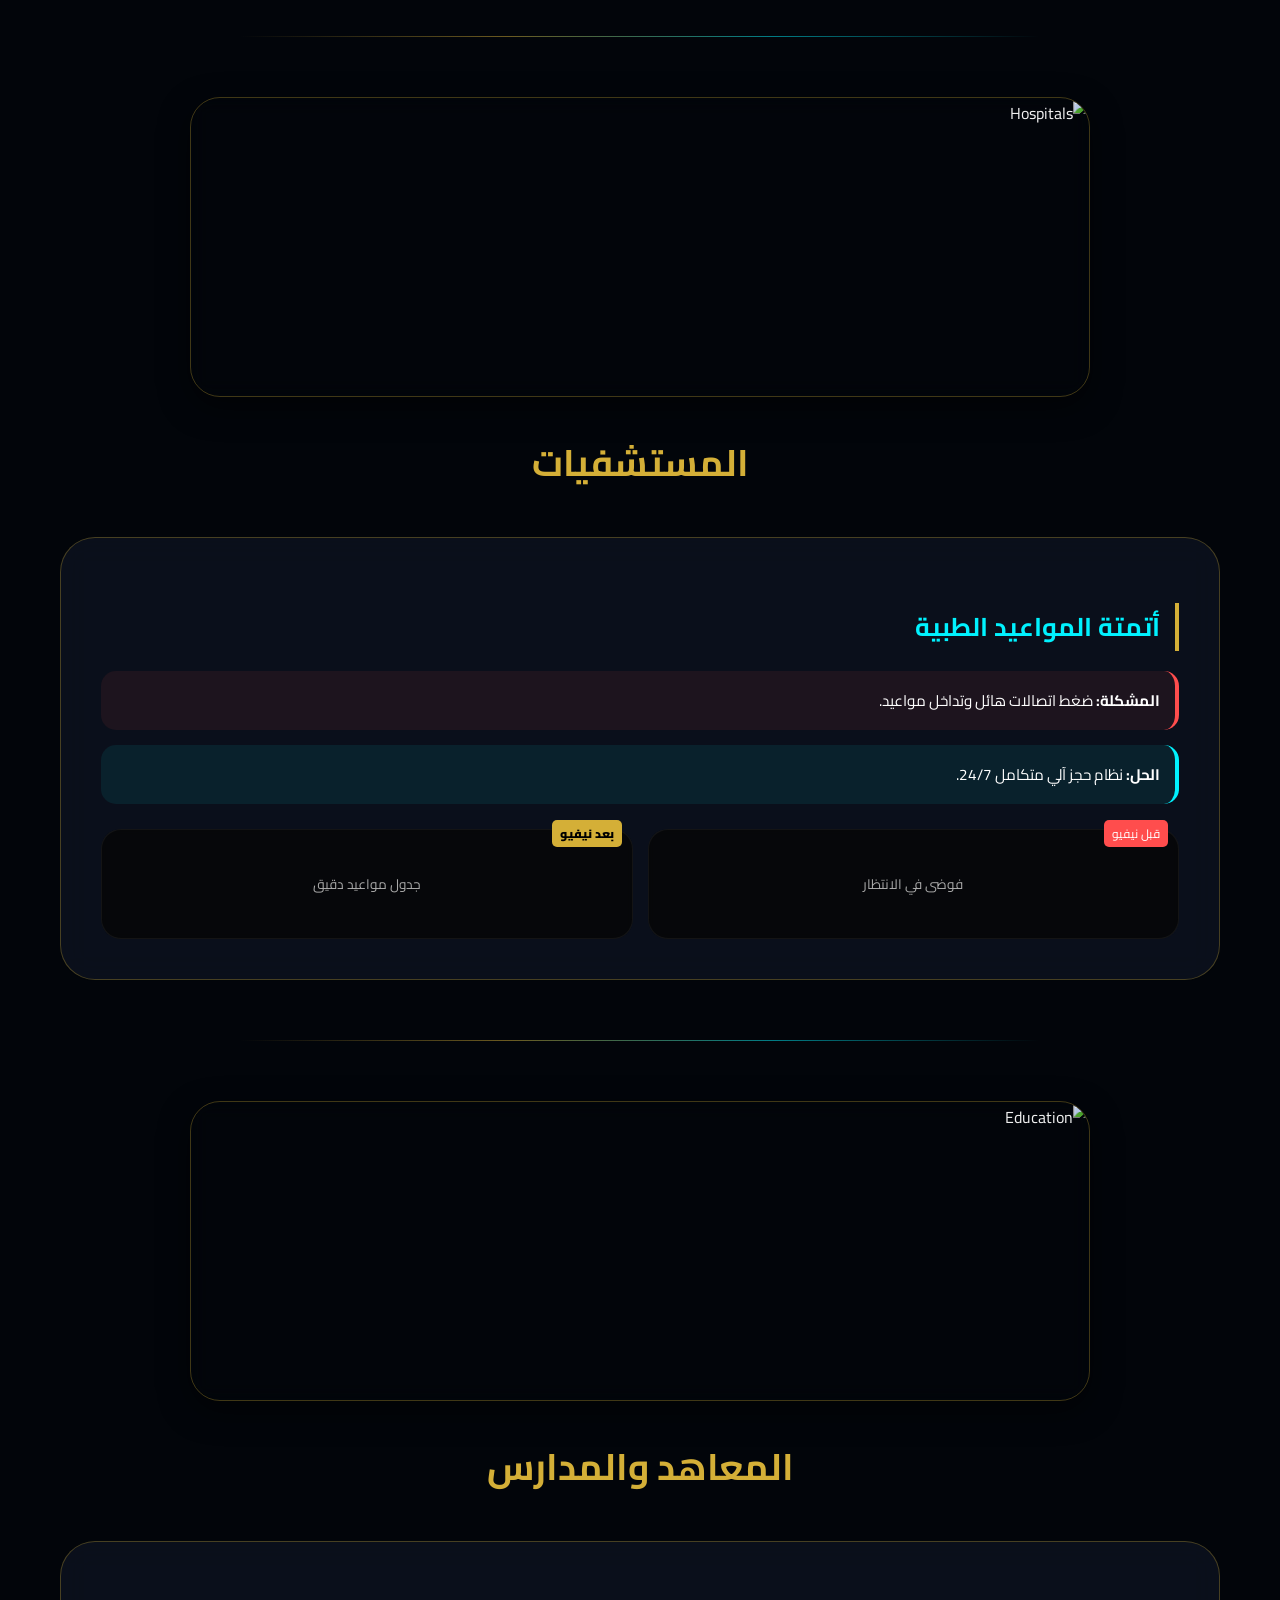
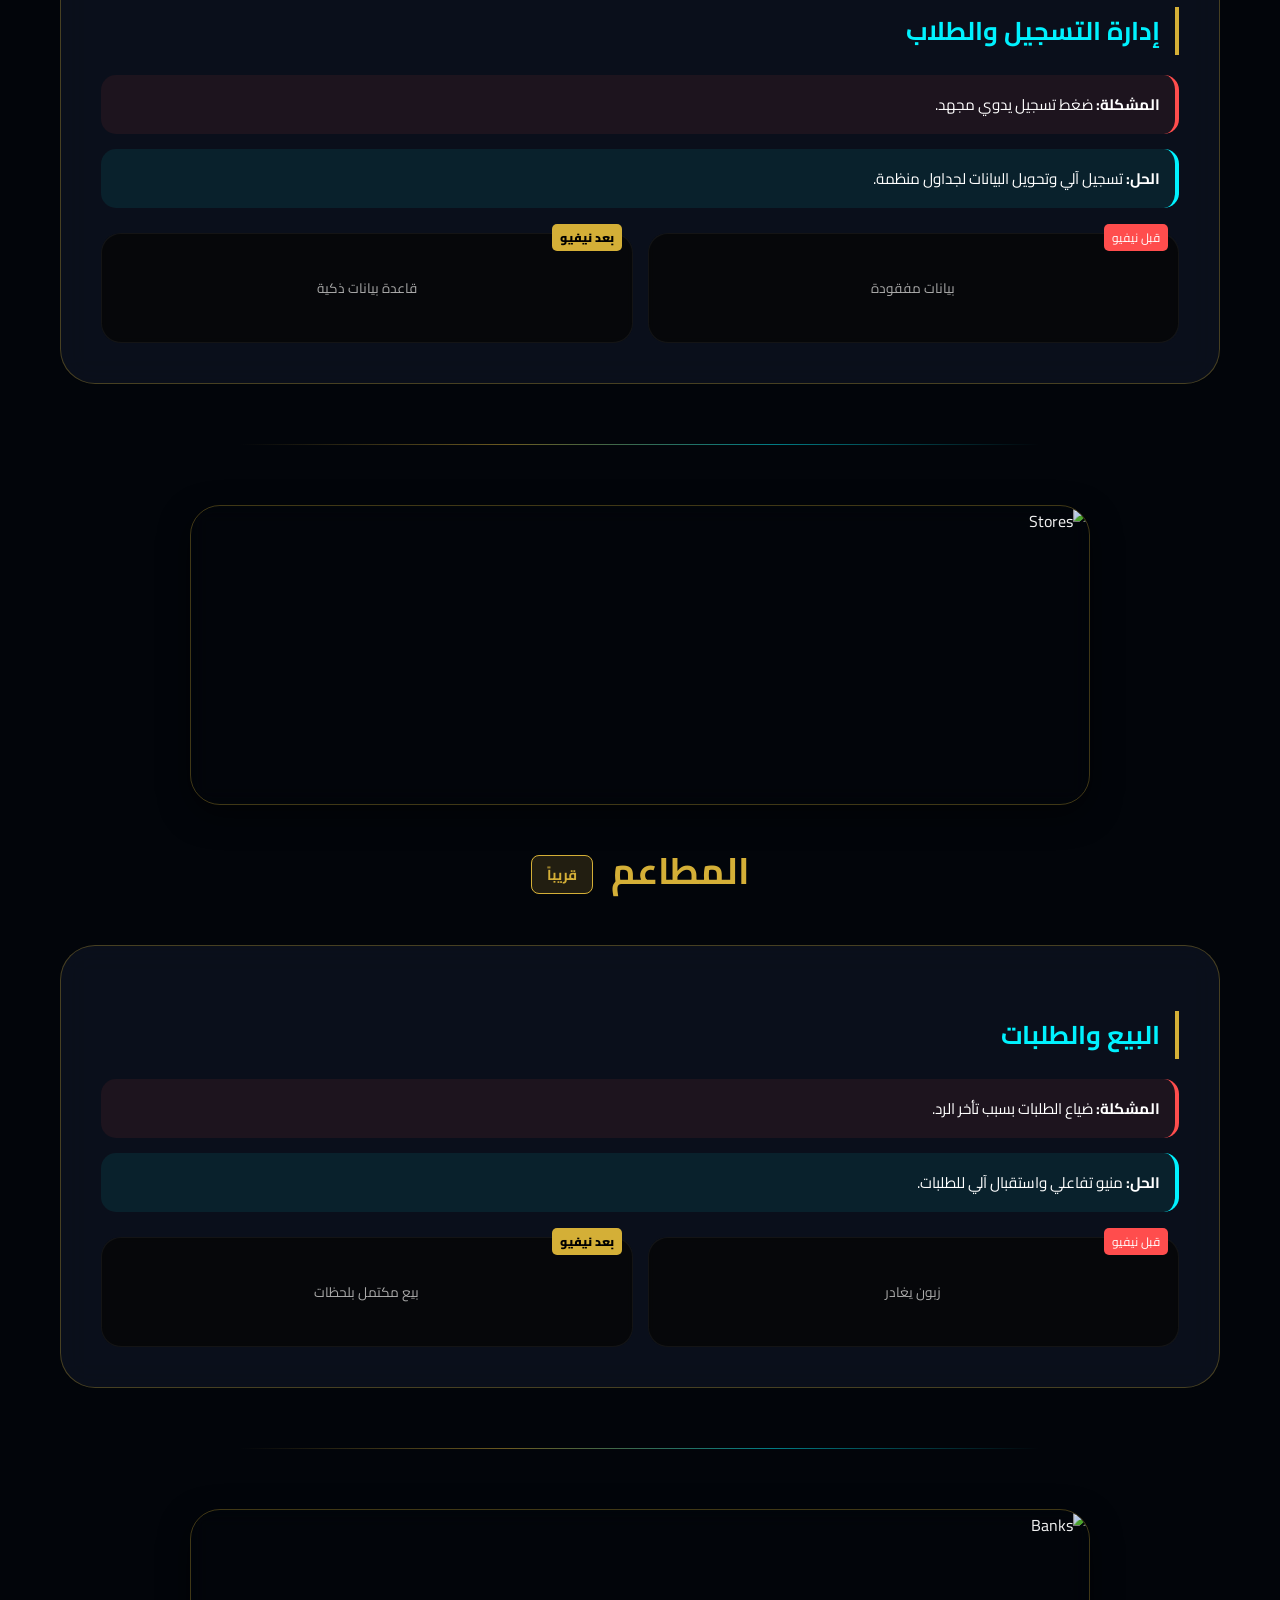
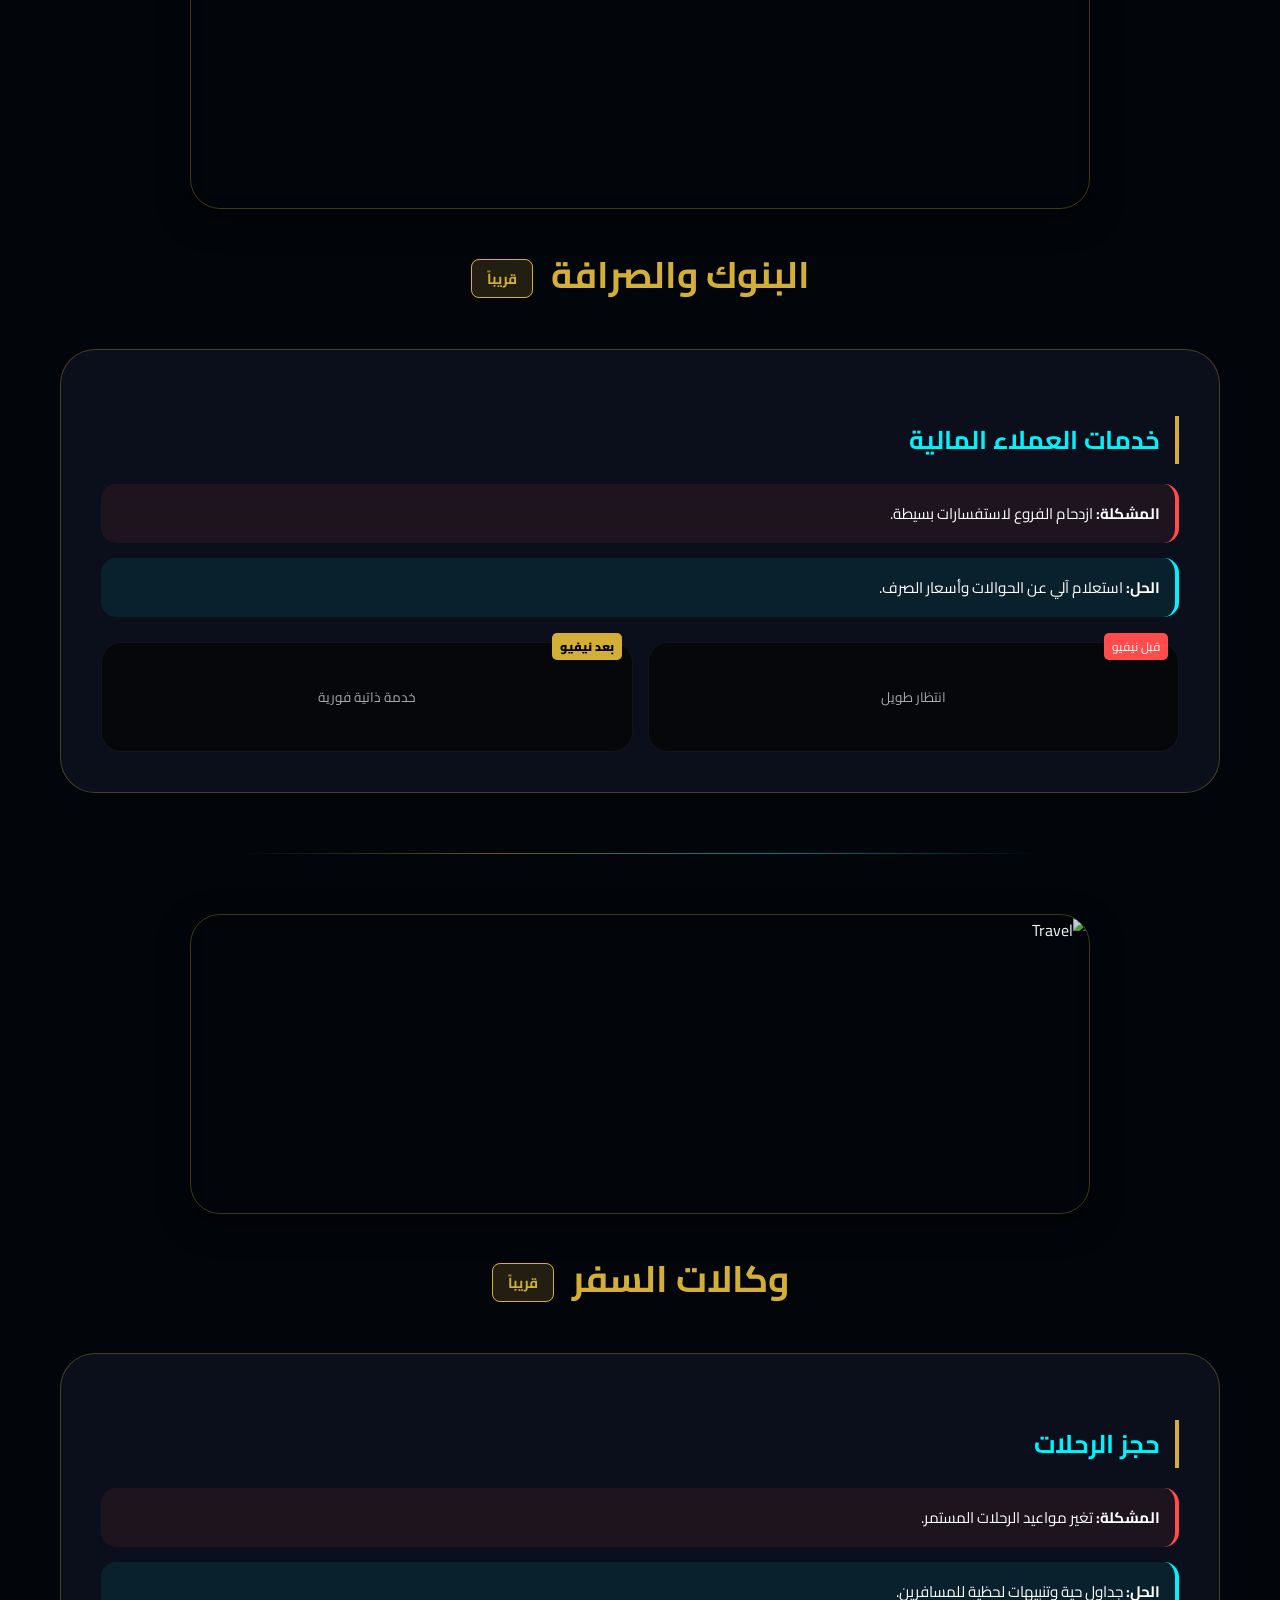
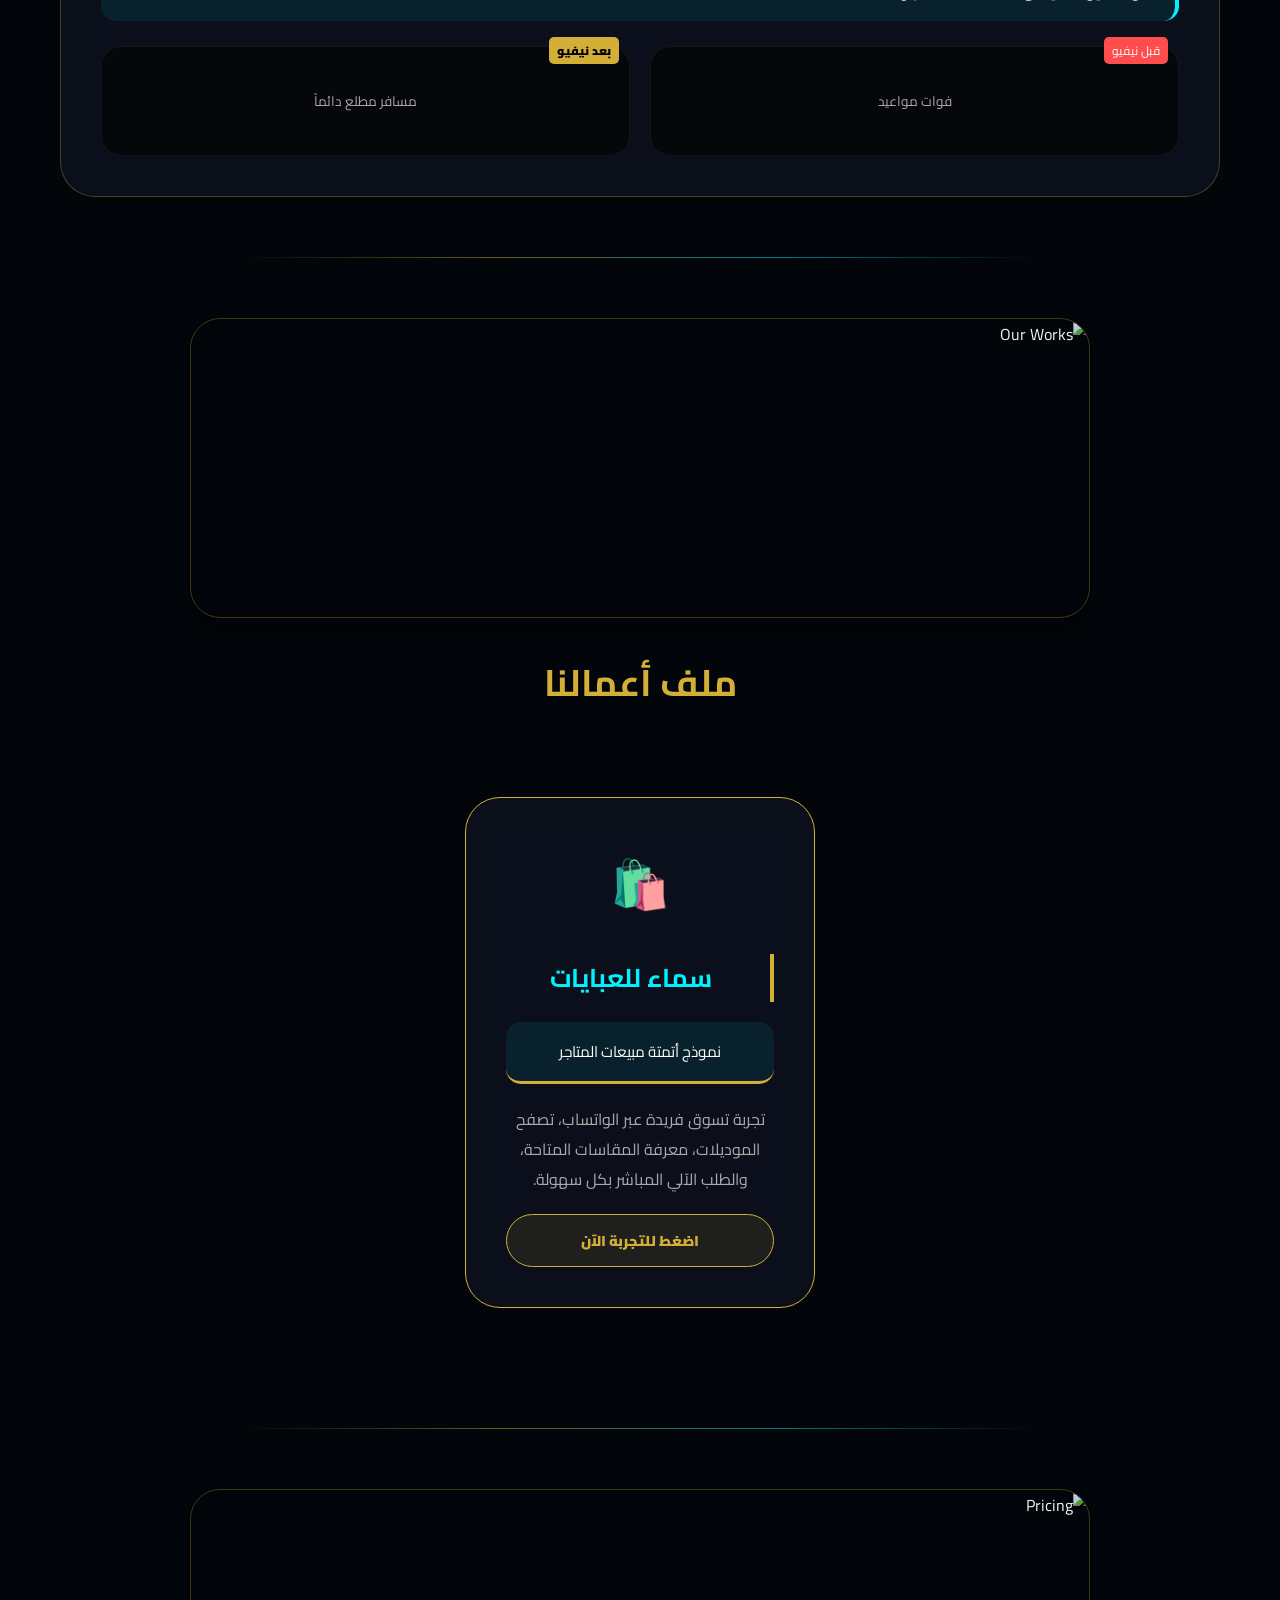
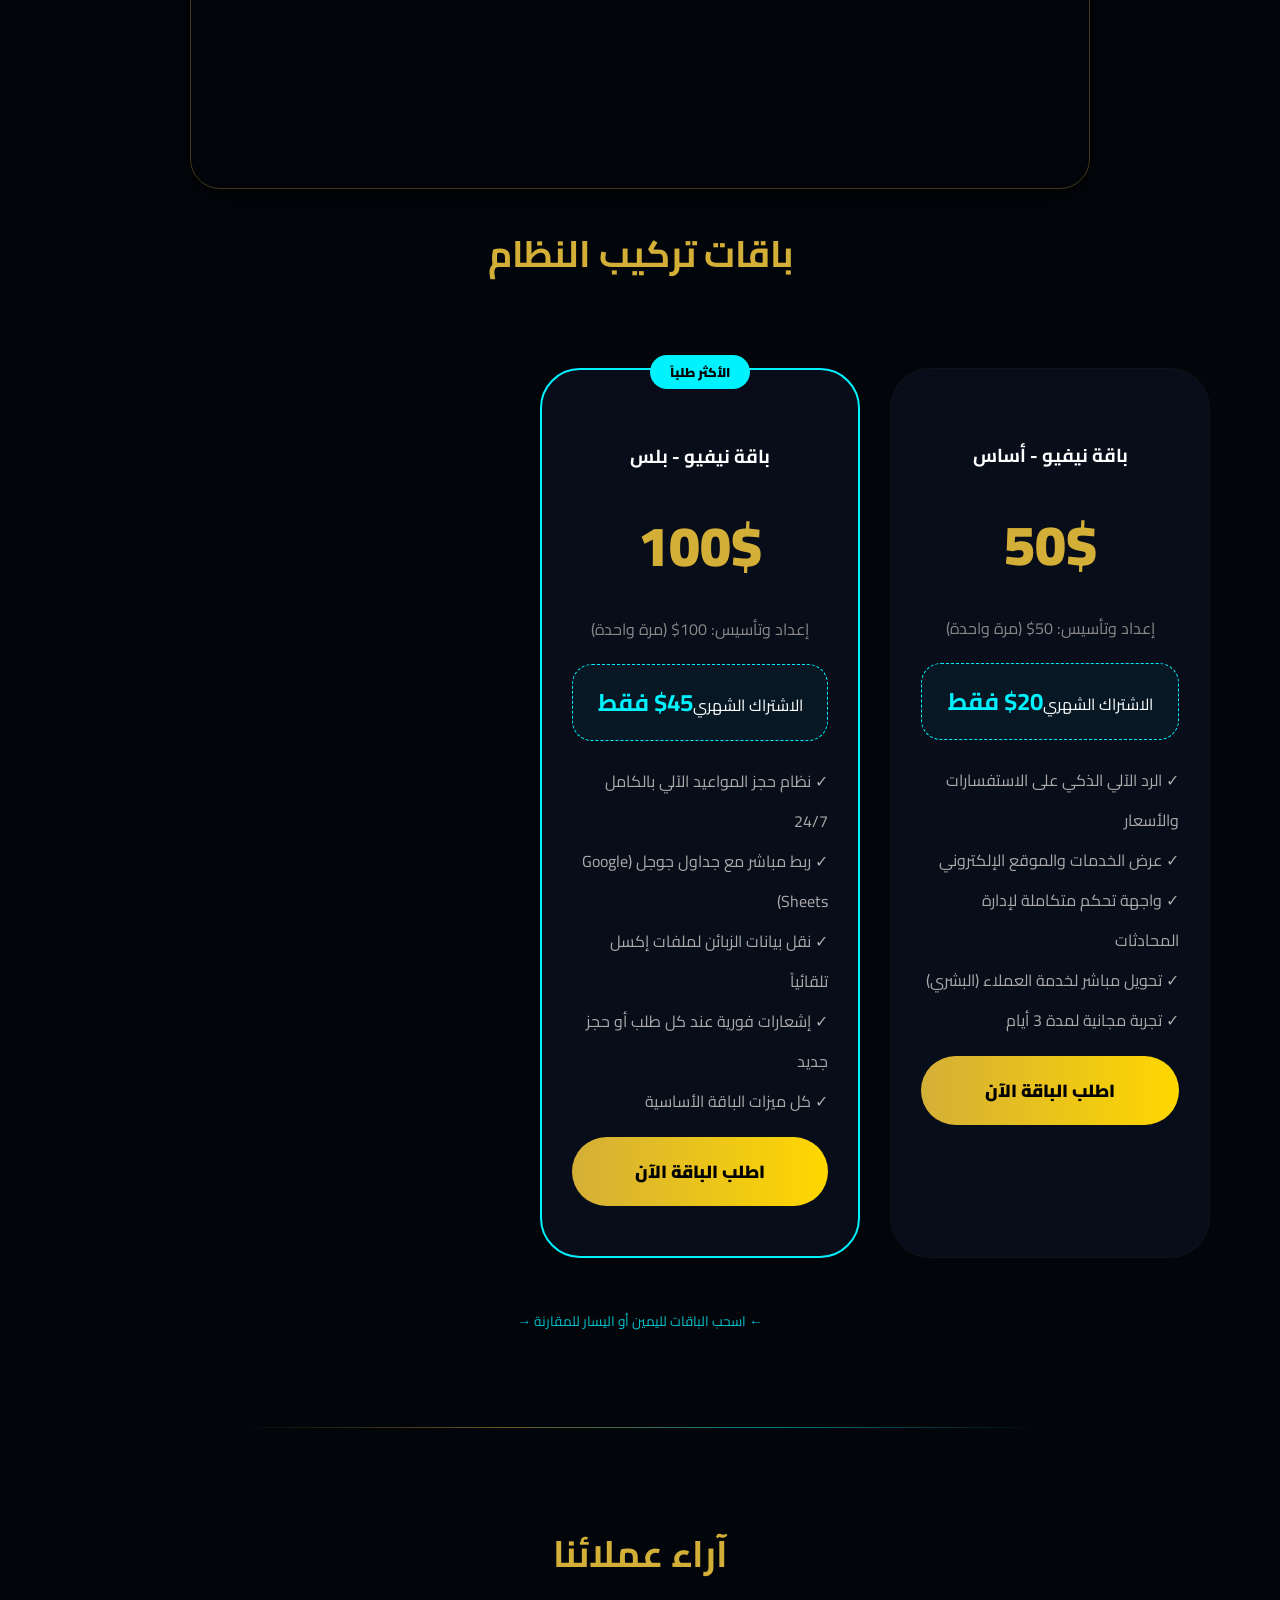
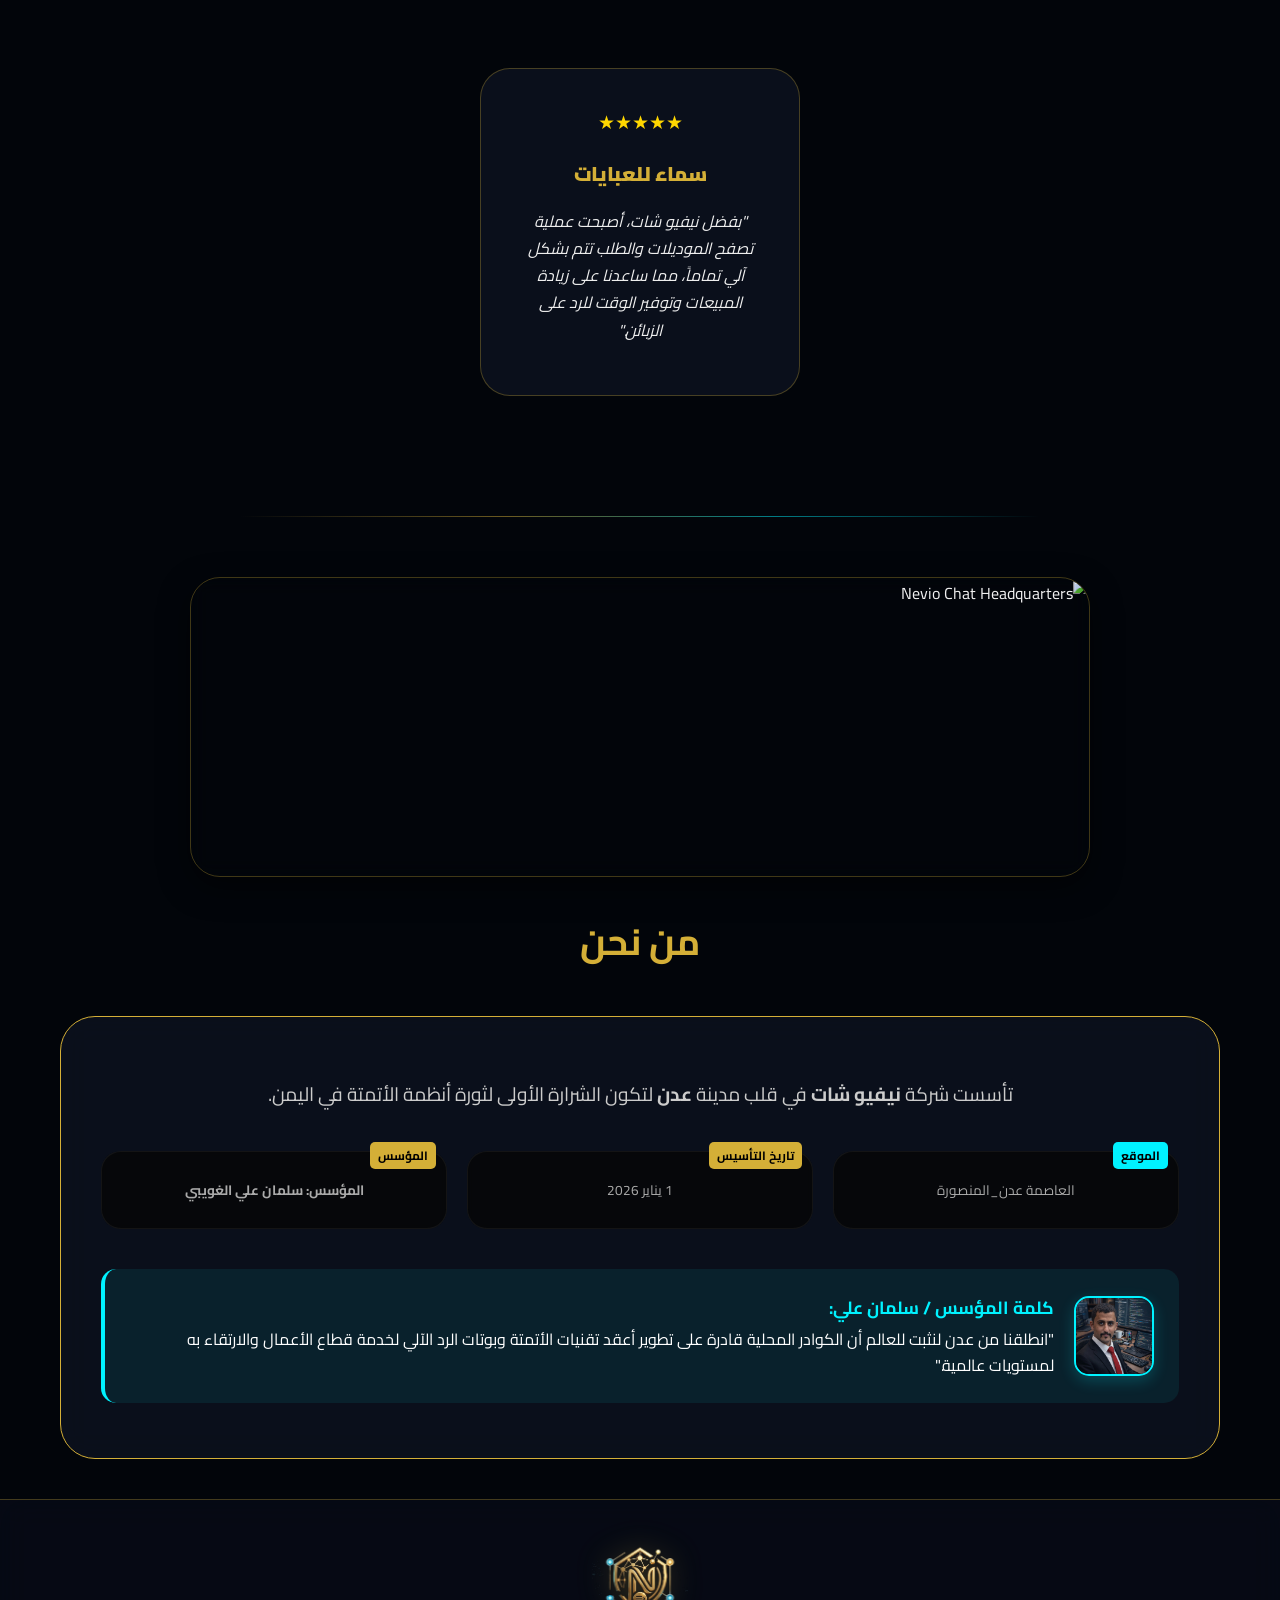
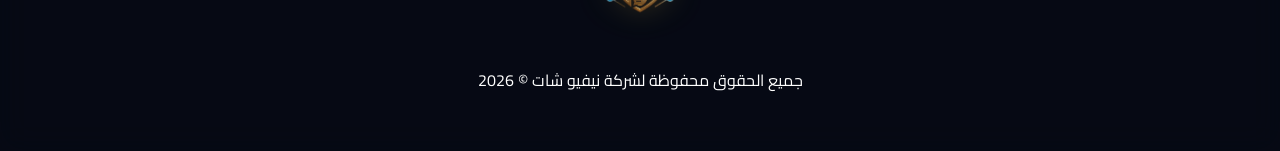
==== commit c066263a: "Refactor testimonials section and disable drag scroll Removed unused testimonial cards and adjusted " ====
--- a/index.html
+++ b/index.html
@@ -37,7 +37,6 @@
             display: flex; justify-content: center; align-items: center;
         }
         
-        /* التعديل الجديد: العرض 700px والطول 1024px وصورة واحدة ثابتة */
         .hero-single-container {
             width: 100%;
             display: flex;
@@ -147,7 +146,7 @@
         .testimonial-card { 
             min-width: 320px; flex: 0 0 320px; background: var(--glass); padding: 35px; 
             border-radius: 30px; border: 1px solid var(--border); scroll-snap-align: center; 
-            text-align: center; transition: 0.5s ease;
+            text-align: center; transition: 0.5s ease; margin: 0 auto;
         }
         .testimonial-card:hover { border-color: var(--cyan); transform: translateY(-10px); }
         .stars { color: var(--gold-bright); font-size: 1.2rem; margin-bottom: 15px; }
@@ -225,7 +224,6 @@
     </div>
 
     <section id="home" class="hero">
-        <!-- التعديل: صورة واحدة فقط بدون سحب -->
         <div class="hero-single-container">
             <div class="hero-img-card-fixed">
                 <img src="top2.jpg" alt="Nevio Chat Banner">
@@ -391,19 +389,13 @@
     <section id="testimonials">
         <h2> آراء عملائنا<span> </span></h2>
         <div class="scroll-wrapper">
-            <div class="scroll-container" id="slider">
+            <div class="scroll-container" id="slider" style="justify-content: center;">
                 <div class="testimonial-card">
                     <div class="stars">★★★★★</div>
-                    <span class="client-name">مستشفى الأمل الحديث</span>
-                    <p class="feedback">"بفضل نظام نيفيو شات، تمكنا من تنظيم حجز المواعيد آلياً وزادت كفاءة العمل بنسبة 80%."</p>
-                </div>
-                <div class="testimonial-card">
-                    <div class="stars">★★★★★</div>
-                    <span class="client-name">معهد آفاق المستقبل</span>
-                    <p class="feedback">"أصبح استعلام الطلاب عن الدورات يتم فوراً عبر الواتساب. نيفيو شات وفر علينا فريقاً كاملاً."</p>
-                </div>
-            </div>
-            <p style="text-align: center; color: var(--cyan); font-size: 0.85rem; margin-top: 10px; opacity: 0.8;">← اسحب البطاقات لليمين أو اليسار للمزيد →</p>
+                    <span class="client-name">سماء للعبايات</span>
+                    <p class="feedback">"بفضل نيفيو شات، أصبحت عملية تصفح الموديلات والطلب تتم بشكل آلي تماماً، مما ساعدنا على زيادة المبيعات وتوفير الوقت للرد على الزبائن."</p>
+                </div>
+            </div>
         </div>
     </section>
 
@@ -476,7 +468,6 @@
             });
         }
 
-        // تم تعطيل تفعيل السحب للقسم العلوي (heroSlider)
         enableDragScroll('slider');
         enableDragScroll('portfolioSlider');
         enableDragScroll('pricingSlider');
